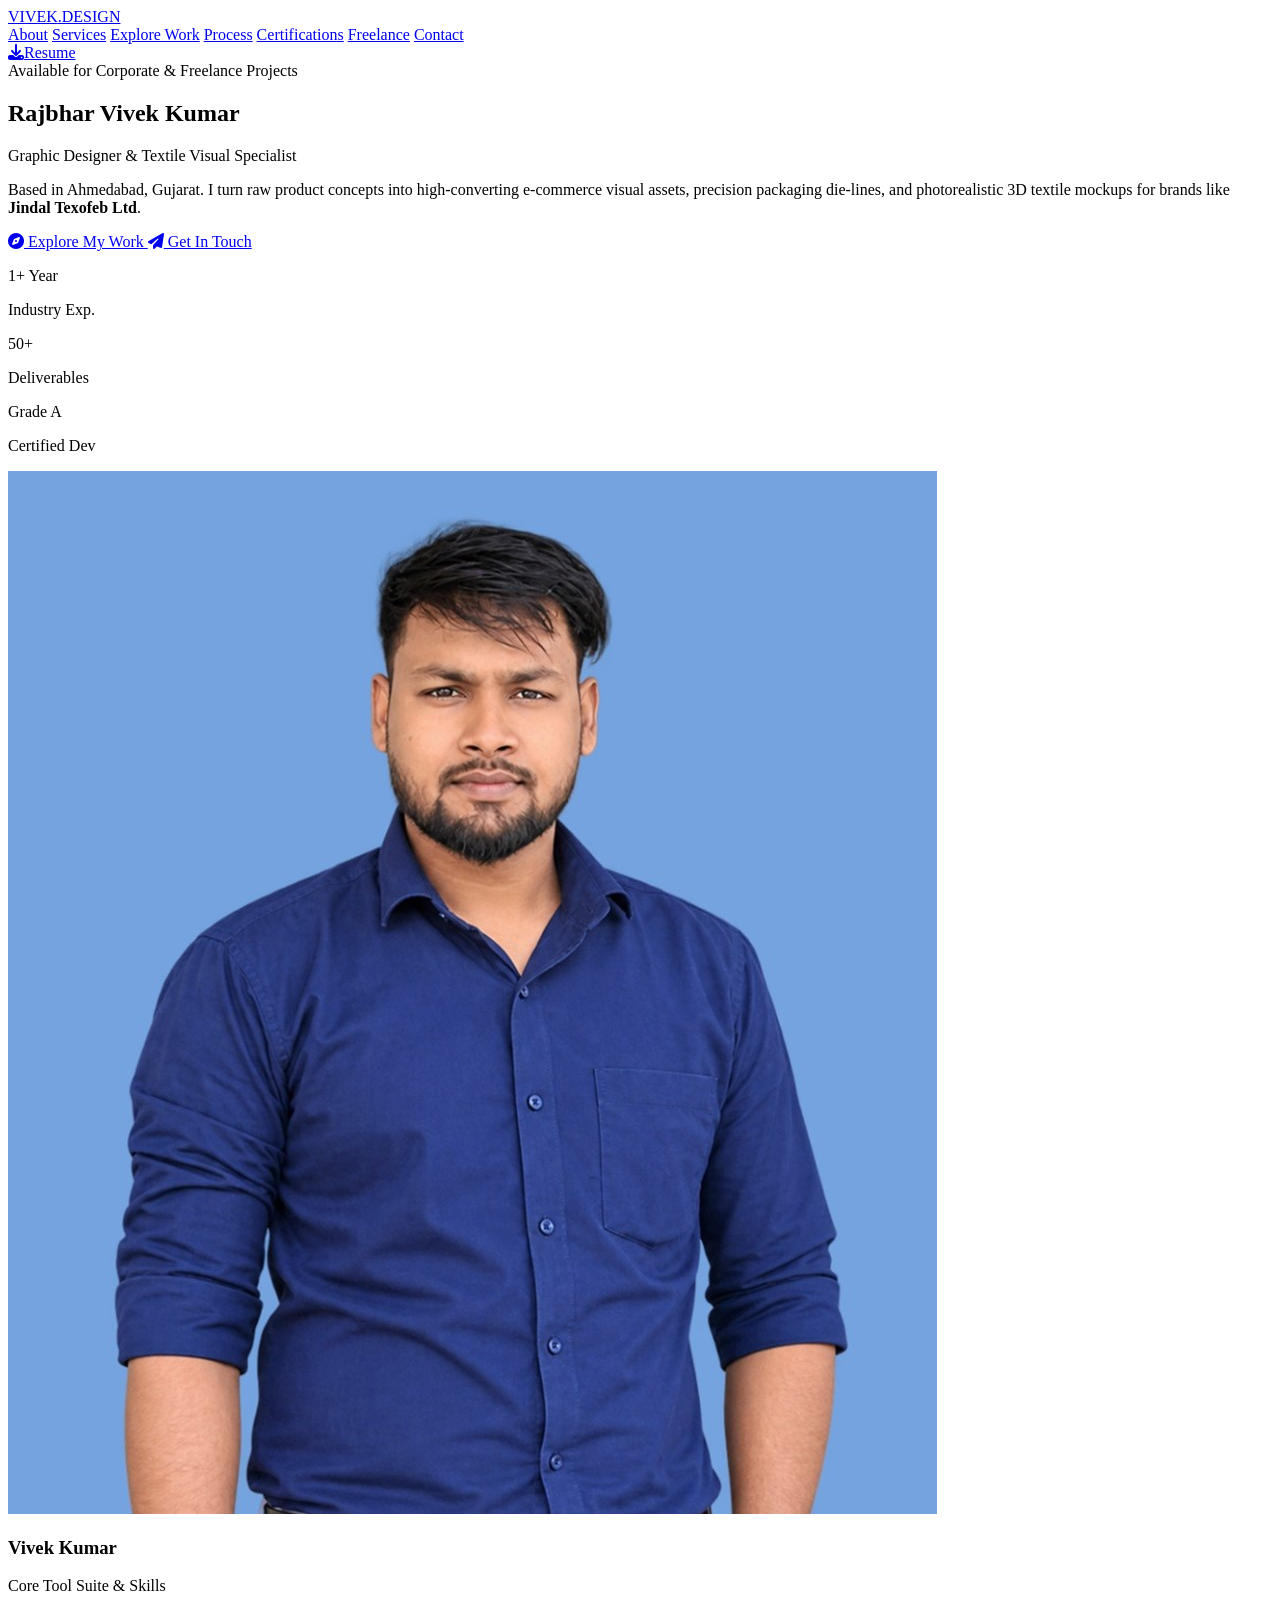
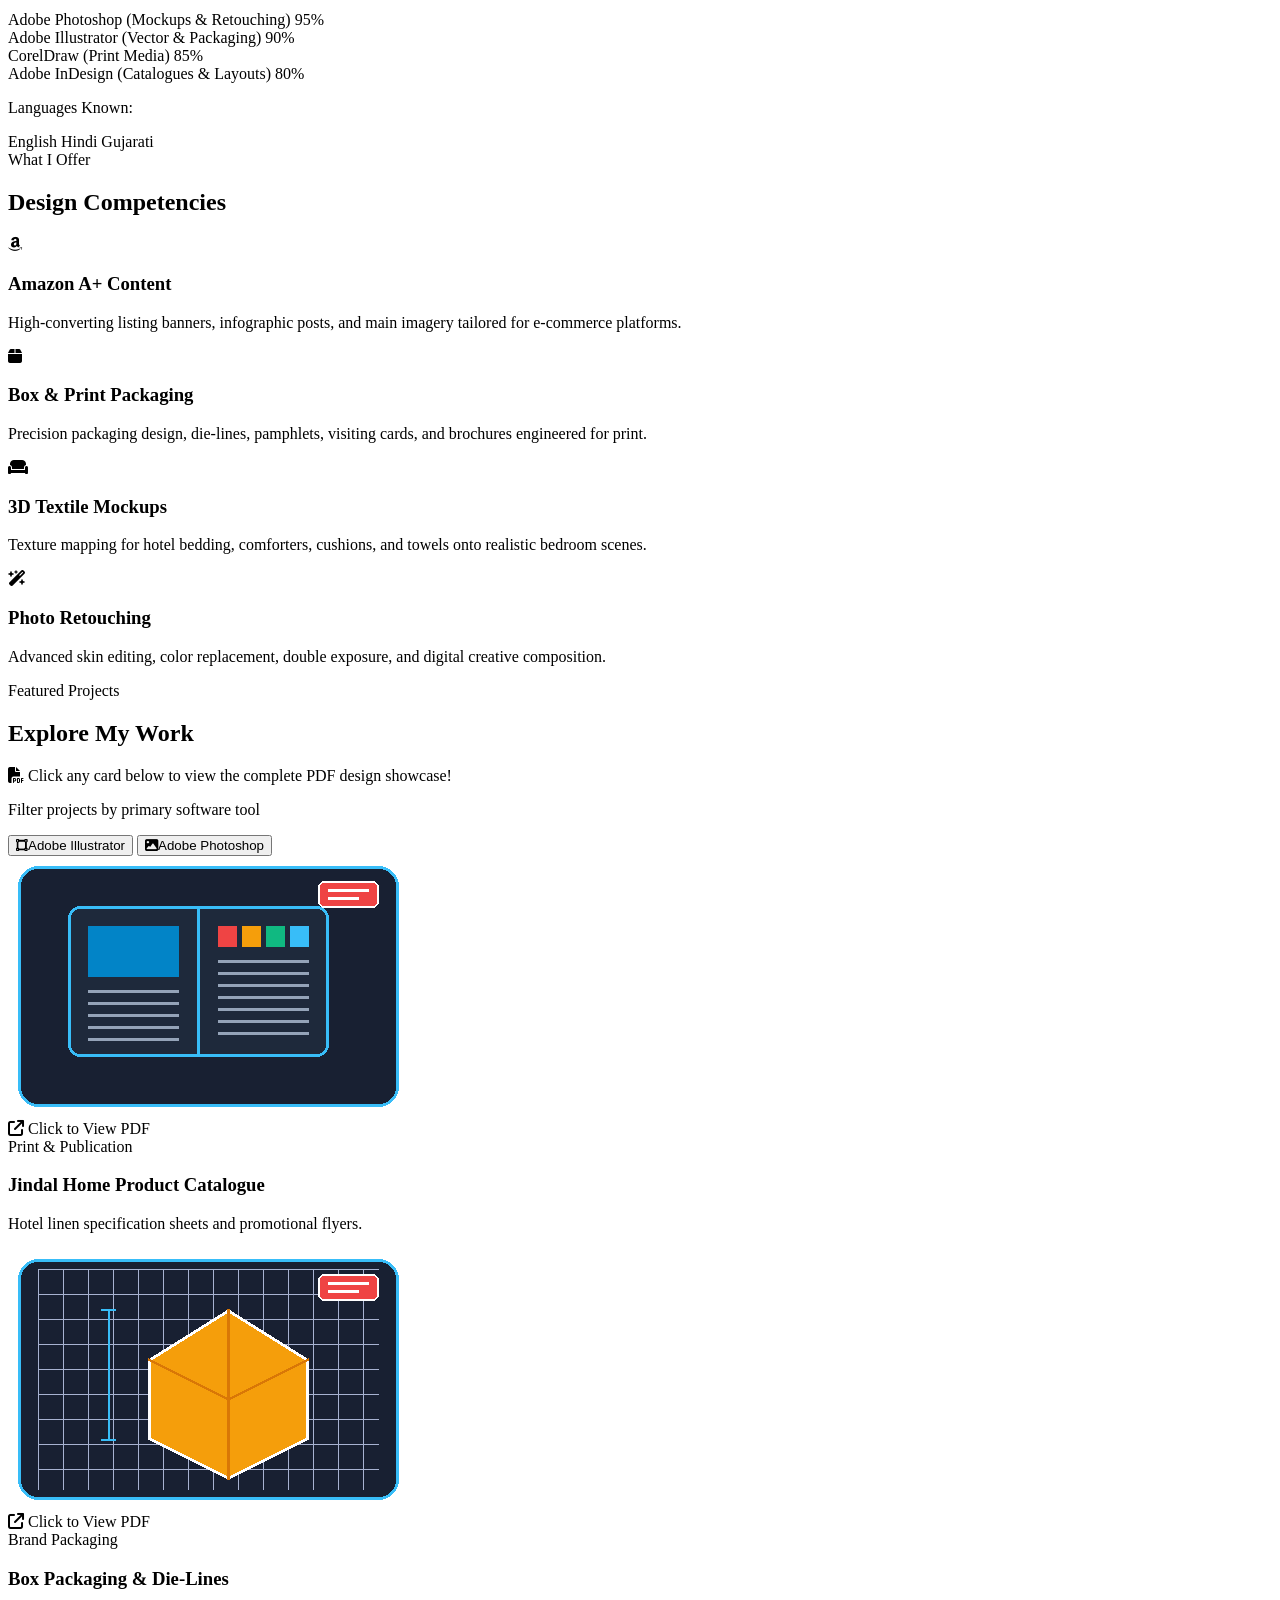
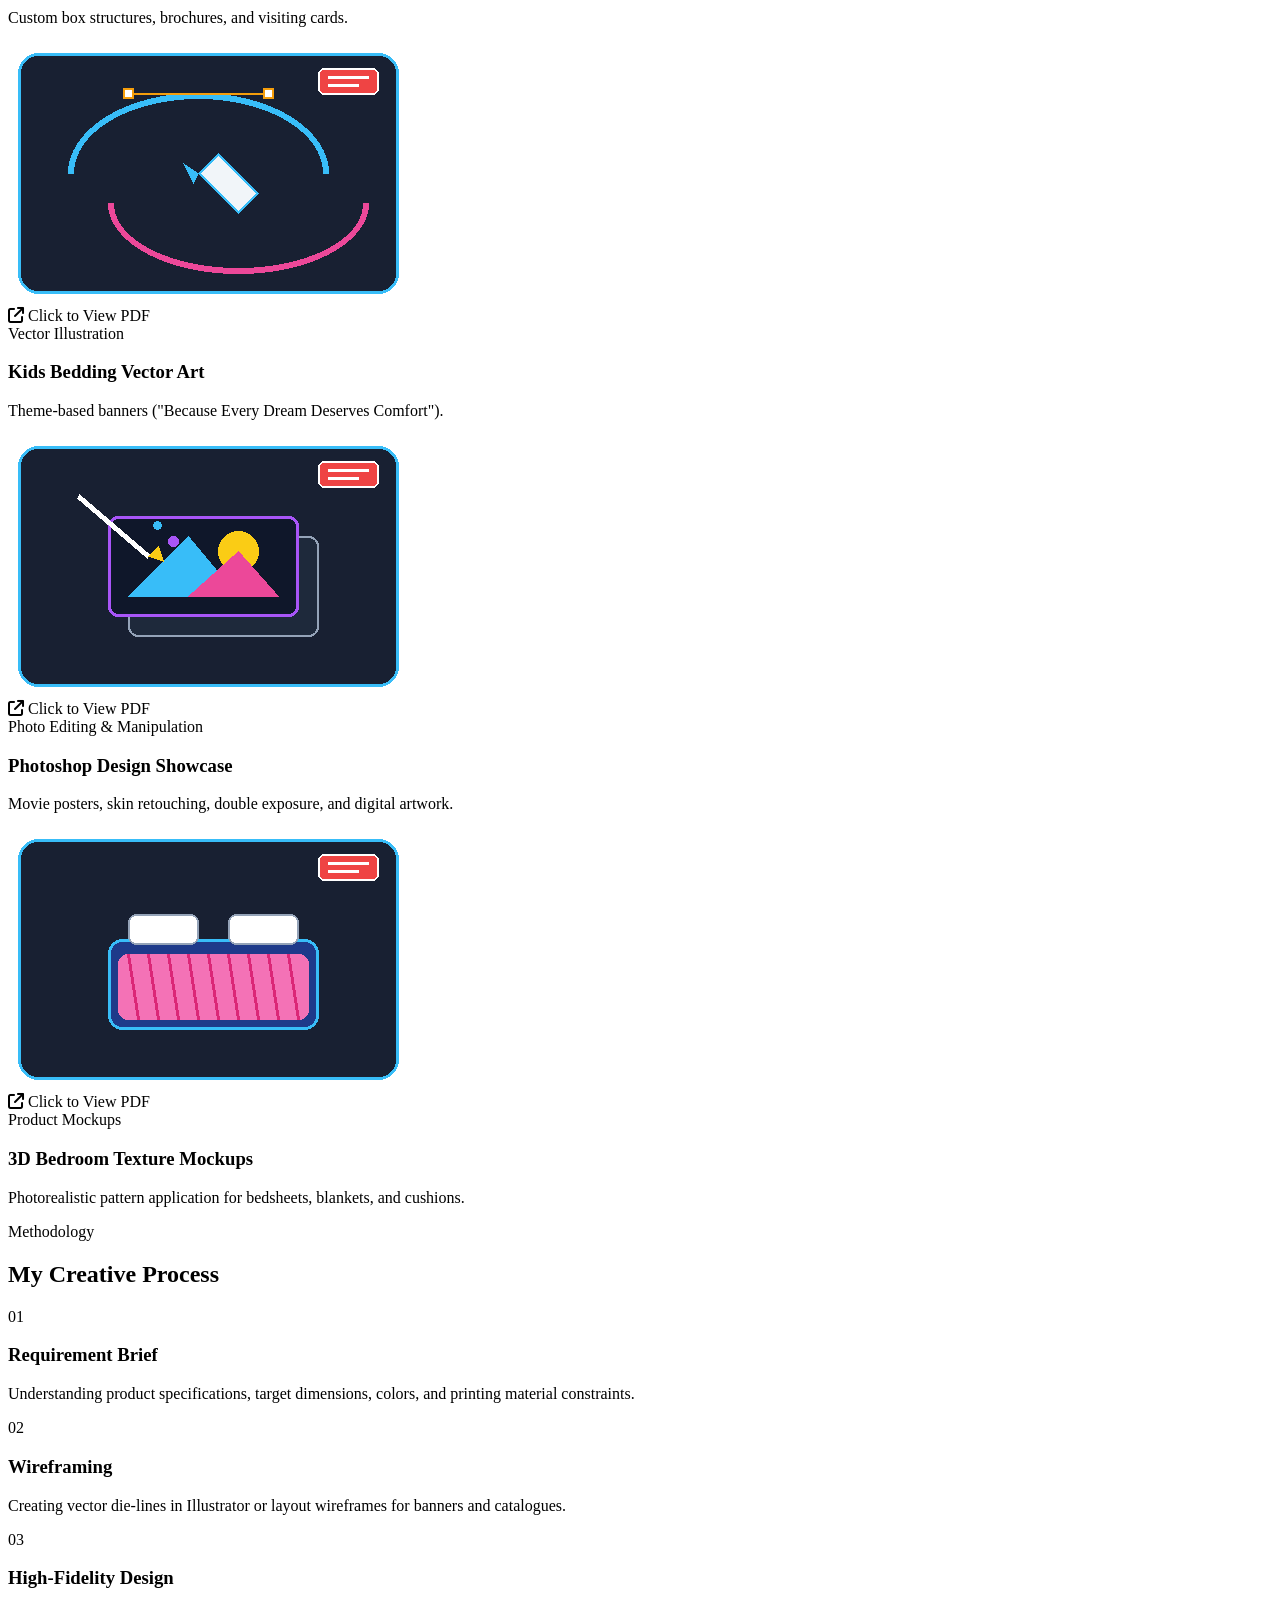
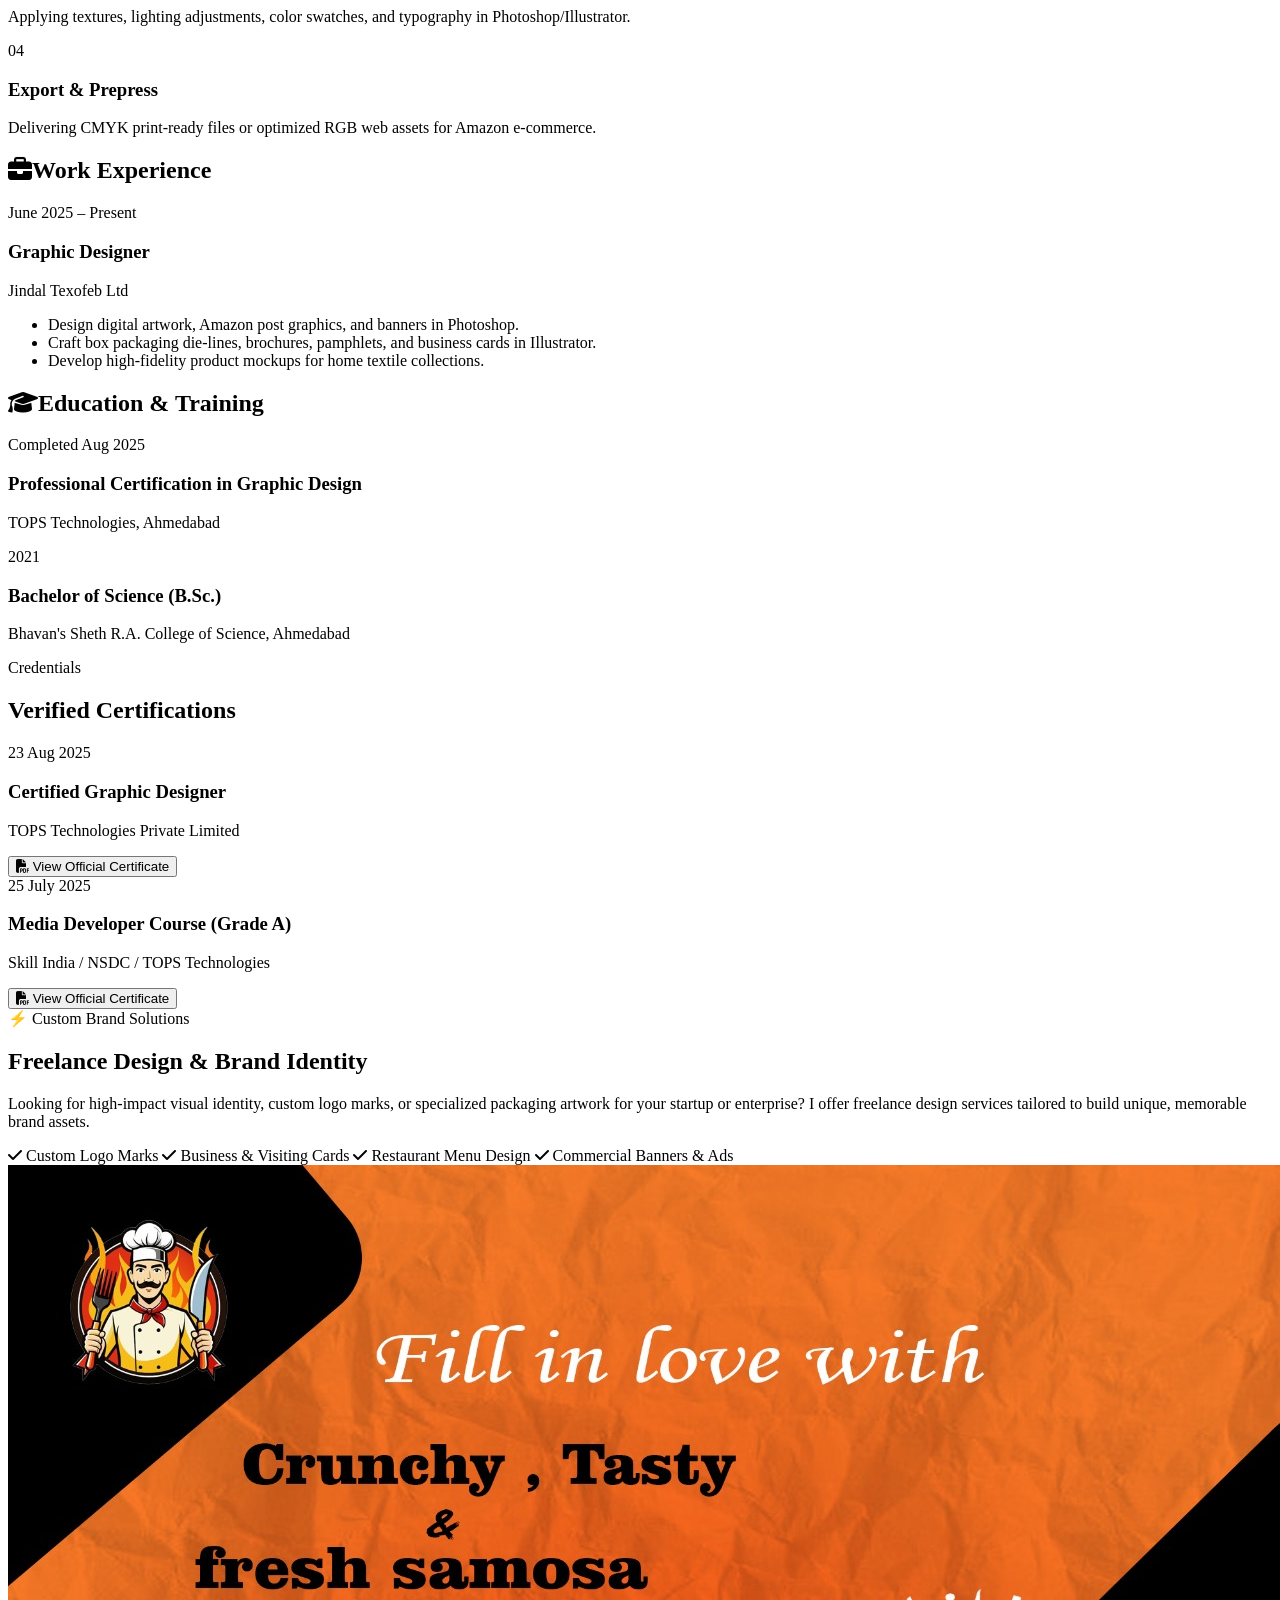
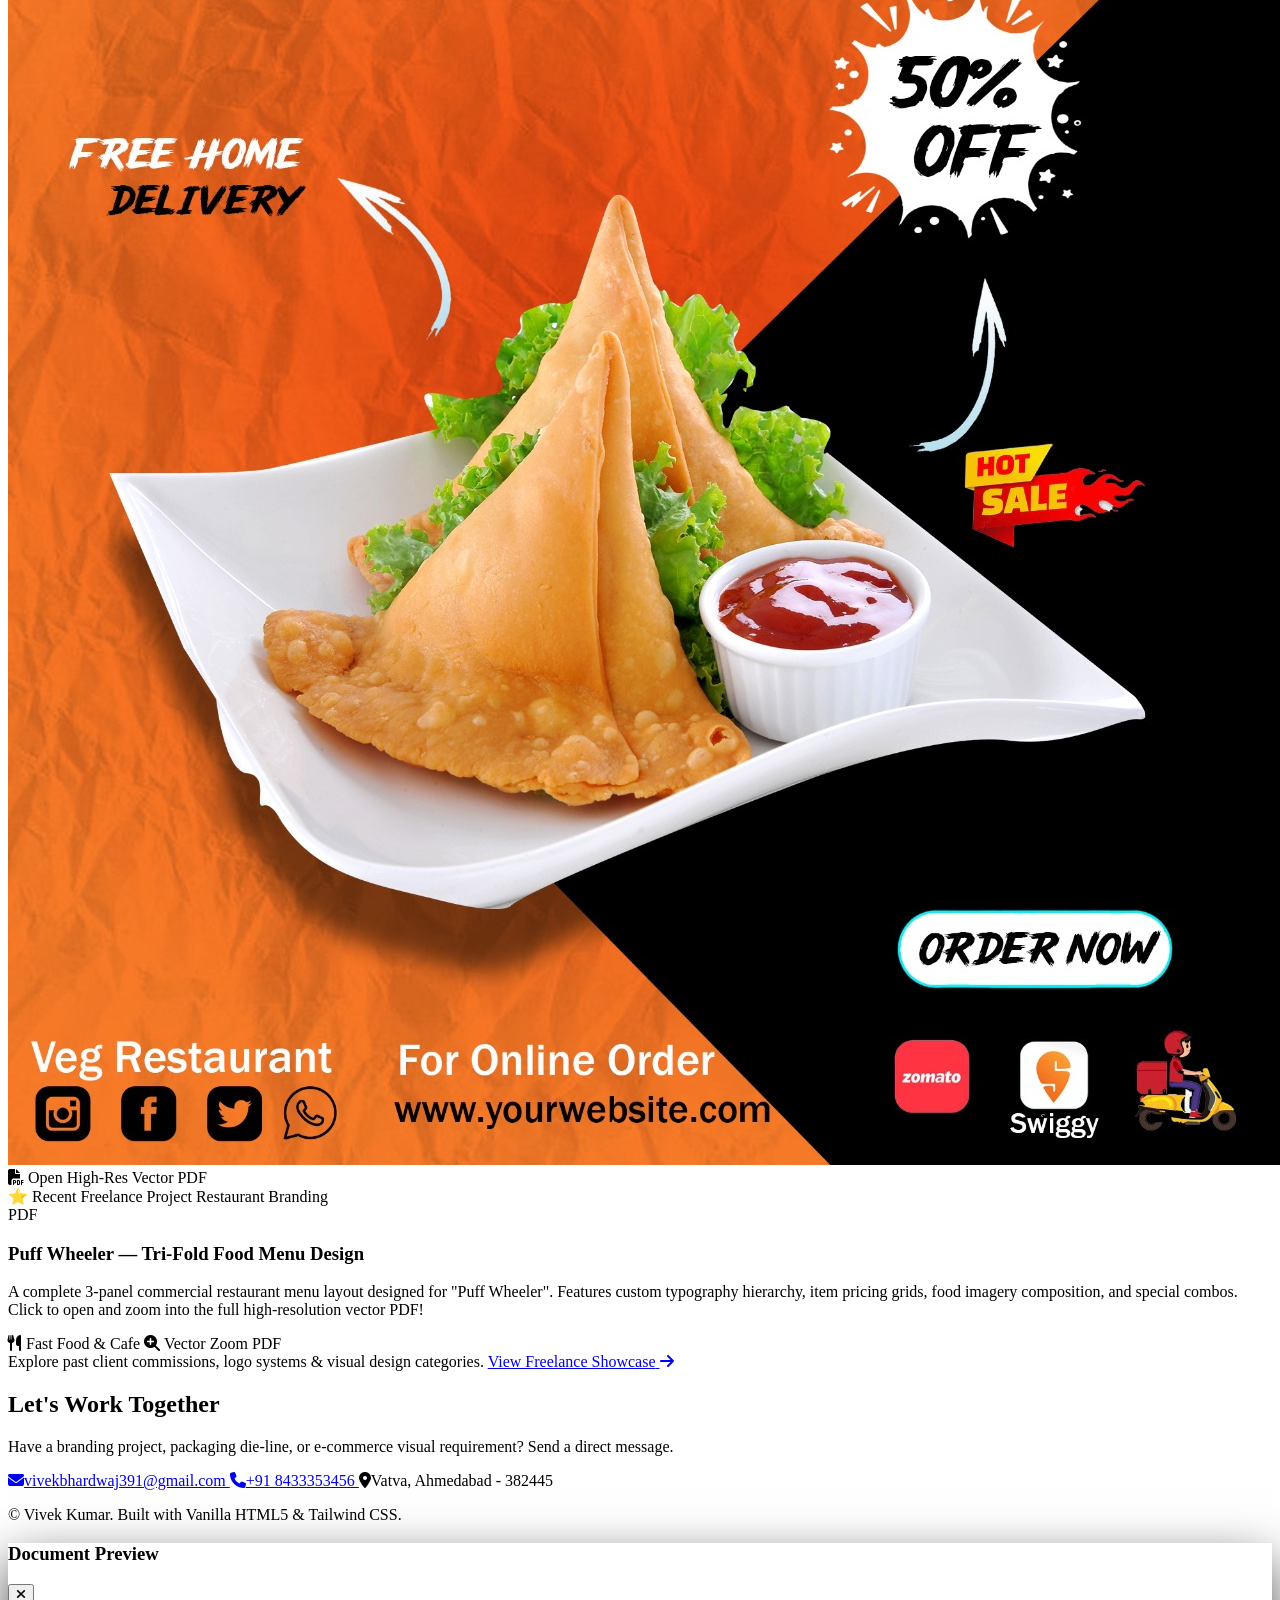
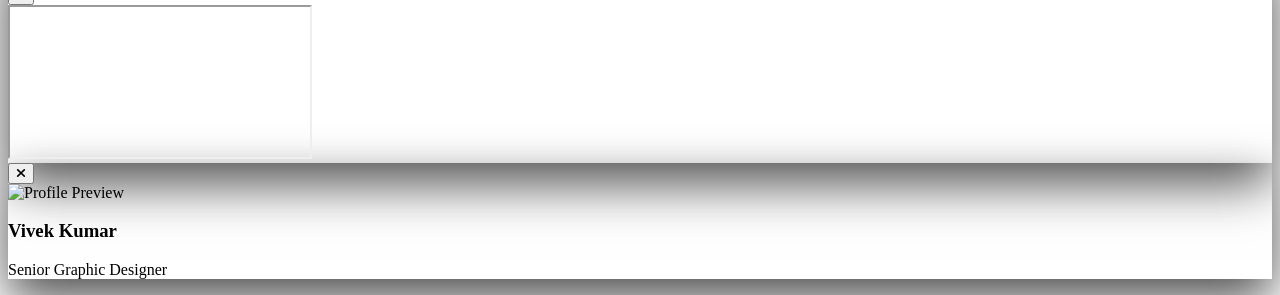
==== index.html @ eaf1a6e8 "Fix PDF filenames and update openPdfModal handler" ====
<!DOCTYPE html>
<html lang="en" class="scroll-smooth">
<head>
    <meta charset="UTF-8">
    <meta name="viewport" content="width=device-width, initial-scale=1.0">
    <title>Vivek Kumar | Senior Graphic Designer & Branding Specialist</title>
    <!-- Tailwind CSS CDN -->
    <script src="https://cdn.tailwindcss.com"></script>
    <script>
        tailwind.config = {
            theme: {
                extend: {
                    colors: {
                        brand: {
                            dark: '#0B0F19',
                            surface: '#151C2C',
                            card: '#1E293B',
                            purple: '#6366F1',
                            accent: '#EC4899',
                            gold: '#FBBF24'
                        }
                    }
                }
            }
        }
    </script>
    <!-- Custom CSS File -->
    <link rel="stylesheet" href="css/style.css">
    <!-- FontAwesome Icons -->
    <link rel="stylesheet" href="https://cdnjs.cloudflare.com/ajax/libs/font-awesome/6.4.0/css/all.min.css">
</head>
<body class="bg-brand-dark text-slate-100 font-sans antialiased selection:bg-pink-500 selection:text-white relative overflow-x-hidden">

    <!-- Glowing Background Atmosphere Orbs -->
    <div class="fixed top-0 left-1/4 w-96 h-96 bg-indigo-600/15 rounded-full blur-[120px] pointer-events-none"></div>
    <div class="fixed top-1/3 right-10 w-[500px] h-[500px] bg-pink-600/10 rounded-full blur-[150px] pointer-events-none"></div>
    <div class="fixed bottom-10 left-10 w-80 h-80 bg-purple-600/10 rounded-full blur-[130px] pointer-events-none"></div>

    <!-- Navigation Header -->
    <nav class="fixed top-0 left-0 w-full bg-brand-dark/80 backdrop-blur-xl z-50 border-b border-indigo-500/20">
        <div class="max-w-7xl mx-auto px-6 py-4 flex justify-between items-center">
            <a href="#" class="text-2xl font-black tracking-wider text-white">VIVEK<span class="text-transparent bg-clip-text bg-gradient-to-r from-indigo-400 via-pink-400 to-amber-400">.DESIGN</span></a>
            <div class="hidden md:flex space-x-8 text-sm font-bold text-slate-300">
                <a href="#about" class="hover:text-amber-400 transition">About</a>
                <a href="#services" class="hover:text-amber-400 transition">Services</a>
                <a href="#work" class="hover:text-amber-400 transition">Explore Work</a>
                <a href="#process" class="hover:text-amber-400 transition">Process</a>
                <a href="#certifications" class="hover:text-amber-400 transition">Certifications</a>
                <a href="#freelance" class="hover:text-amber-400 transition">Freelance</a>
                <a href="#contact" class="hover:text-amber-400 transition">Contact</a>
            </div>
            <!-- Path matching VS Code explorer: docs/Resume.pdf -->
            <a href="docs/Resume.pdf" target="_blank" download class="bg-gradient-to-r from-indigo-500 to-pink-500 hover:from-indigo-600 hover:to-pink-600 text-white text-xs font-black px-5 py-2.5 rounded-xl shadow-lg shadow-indigo-500/25 transition transform hover:-translate-y-0.5 inline-flex items-center gap-2">
                <i class="fa-solid fa-download"></i>Resume
            </a>
        </div>
    </nav>

    <!-- Hero Section -->
    <section id="about" class="pt-36 pb-20 px-6 max-w-7xl mx-auto relative z-10">
        <div class="grid md:grid-cols-12 gap-12 items-center">
            <div class="md:col-span-7 space-y-6">
                <div class="inline-flex items-center gap-2 bg-indigo-500/15 border border-indigo-500/30 px-3.5 py-1.5 rounded-full text-xs text-indigo-300 font-extrabold tracking-wide">
                    <span class="w-2.5 h-2.5 rounded-full bg-pink-500 animate-ping"></span>
                    <span>Available for Corporate & Freelance Projects</span>
                </div>
                <h1 class="text-4xl md:text-6xl font-black text-white leading-tight">
                    Rajbhar Vivek Kumar
                </h1>
                <p class="text-xl font-bold text-transparent bg-clip-text bg-gradient-to-r from-indigo-400 via-pink-400 to-amber-400">
                    Graphic Designer & Textile Visual Specialist
                </p>
                <p class="text-slate-300 text-base leading-relaxed">
                    Based in Ahmedabad, Gujarat. I turn raw product concepts into high-converting e-commerce visual assets, precision packaging die-lines, and photorealistic 3D textile mockups for brands like <strong class="text-white font-bold">Jindal Texofeb Ltd</strong>.
                </p>
                
                <div class="flex flex-wrap gap-4 pt-4">
                    <a href="#work" class="bg-gradient-to-r from-indigo-500 to-pink-500 hover:from-indigo-600 hover:to-pink-600 text-white font-black px-7 py-3.5 rounded-xl shadow-lg shadow-indigo-500/20 transition inline-flex items-center gap-2 transform hover:-translate-y-0.5">
                        <i class="fa-solid fa-compass"></i> Explore My Work
                    </a>
                    <a href="#contact" class="bg-slate-800/80 hover:bg-slate-800 border border-indigo-500/30 text-slate-200 font-bold px-7 py-3.5 rounded-xl transition inline-flex items-center gap-2">
                        <i class="fa-solid fa-paper-plane"></i> Get In Touch
                    </a>
                </div>

                <!-- Fast Facts Badges -->
                <div class="grid grid-cols-3 gap-4 pt-6 border-t border-indigo-500/20">
                    <div class="bg-brand-surface/60 border border-indigo-500/20 p-4 rounded-xl text-center">
                        <p class="text-2xl font-black text-amber-400">1+ Year</p>
                        <p class="text-xs font-bold text-slate-400 uppercase mt-0.5">Industry Exp.</p>
                    </div>
                    <div class="bg-brand-surface/60 border border-indigo-500/20 p-4 rounded-xl text-center">
                        <p class="text-2xl font-black text-pink-400">50+</p>
                        <p class="text-xs font-bold text-slate-400 uppercase mt-0.5">Deliverables</p>
                    </div>
                    <div class="bg-brand-surface/60 border border-indigo-500/20 p-4 rounded-xl text-center">
                        <p class="text-2xl font-black text-indigo-400">Grade A</p>
                        <p class="text-xs font-bold text-slate-400 uppercase mt-0.5">Certified Dev</p>
                    </div>
                </div>
            </div>

            <!-- Profile Summary Card -->
            <div class="md:col-span-5 bg-brand-surface/80 border-2 border-indigo-500/30 p-8 rounded-3xl relative shadow-[0_0_50px_rgba(99,102,241,0.15)] backdrop-blur-xl">
                <div class="space-y-5">
                    <div class="flex items-center gap-4 border-b border-indigo-500/20 pb-4">
                        <div class="relative group">
                            <div class="absolute -inset-0.5 bg-gradient-to-r from-indigo-500 to-pink-500 rounded-full blur opacity-75 group-hover:opacity-100 transition"></div>
                            <img src="assets/images/profile-pic.jpg" alt="Profile Picture" class="profile-pic w-16 h-16 rounded-full object-cover border-2 border-white relative cursor-pointer">
                        </div>
                        <div>
                            <h3 class="text-lg font-black text-white">Vivek Kumar</h3>
                            <p class="text-xs font-bold text-indigo-300 uppercase tracking-wider">Core Tool Suite & Skills</p>
                        </div>
                    </div>
                    
                    <div class="space-y-3.5">
                        <div>
                            <div class="flex justify-between text-xs font-bold mb-1">
                                <span class="text-slate-200">Adobe Photoshop (Mockups & Retouching)</span>
                                <span class="text-pink-400">95%</span>
                            </div>
                            <div class="w-full bg-slate-900 h-2 rounded-full overflow-hidden border border-slate-800">
                                <div class="bg-gradient-to-r from-indigo-500 to-pink-500 h-2 rounded-full w-[95%]"></div>
                            </div>
                        </div>
                        <div>
                            <div class="flex justify-between text-xs font-bold mb-1">
                                <span class="text-slate-200">Adobe Illustrator (Vector & Packaging)</span>
                                <span class="text-indigo-400">90%</span>
                            </div>
                            <div class="w-full bg-slate-900 h-2 rounded-full overflow-hidden border border-slate-800">
                                <div class="bg-gradient-to-r from-indigo-500 to-purple-400 h-2 rounded-full w-[90%]"></div>
                            </div>
                        </div>
                        <div>
                            <div class="flex justify-between text-xs font-bold mb-1">
                                <span class="text-slate-200">CorelDraw (Print Media)</span>
                                <span class="text-amber-400">85%</span>
                            </div>
                            <div class="w-full bg-slate-900 h-2 rounded-full overflow-hidden border border-slate-800">
                                <div class="bg-gradient-to-r from-amber-400 to-orange-400 h-2 rounded-full w-[85%]"></div>
                            </div>
                        </div>
                        <div>
                            <div class="flex justify-between text-xs font-bold mb-1">
                                <span class="text-slate-200">Adobe InDesign (Catalogues & Layouts)</span>
                                <span class="text-cyan-400">80%</span>
                            </div>
                            <div class="w-full bg-slate-900 h-2 rounded-full overflow-hidden border border-slate-800">
                                <div class="bg-gradient-to-r from-cyan-400 to-blue-500 h-2 rounded-full w-[80%]"></div>
                            </div>
                        </div>
                    </div>

                    <div class="pt-4 border-t border-indigo-500/20">
                        <p class="text-xs font-bold text-slate-400 uppercase mb-2">Languages Known:</p>
                        <div class="flex gap-2">
                            <span class="bg-indigo-950 border border-indigo-500/30 text-xs px-3 py-1 rounded-lg text-indigo-200 font-bold">English</span>
                            <span class="bg-indigo-950 border border-indigo-500/30 text-xs px-3 py-1 rounded-lg text-indigo-200 font-bold">Hindi</span>
                            <span class="bg-indigo-950 border border-indigo-500/30 text-xs px-3 py-1 rounded-lg text-indigo-200 font-bold">Gujarati</span>
                        </div>
                    </div>
                </div>
            </div>
        </div>
    </section>

    <!-- Services Section -->
    <section id="services" class="py-20 bg-brand-surface/40 border-t border-indigo-500/20 px-6 backdrop-blur-md">
        <div class="max-w-7xl mx-auto">
            <div class="text-center mb-16">
                <span class="text-pink-400 font-extrabold uppercase tracking-widest text-xs">What I Offer</span>
                <h2 class="text-3xl md:text-4xl font-black text-white mt-2">Design Competencies</h2>
            </div>
            
            <div class="grid md:grid-cols-4 gap-6">
                <div class="bg-brand-surface border border-indigo-500/20 p-6 rounded-2xl hover:border-indigo-400 transition duration-300 shadow-xl group">
                    <div class="w-12 h-12 bg-indigo-500/20 text-indigo-400 rounded-xl flex items-center justify-center text-xl mb-4 group-hover:scale-110 transition">
                        <i class="fa-brands fa-amazon"></i>
                    </div>
                    <h3 class="font-bold text-lg text-white mb-2">Amazon A+ Content</h3>
                    <p class="text-slate-400 text-sm leading-relaxed">High-converting listing banners, infographic posts, and main imagery tailored for e-commerce platforms.</p>
                </div>

                <div class="bg-brand-surface border border-indigo-500/20 p-6 rounded-2xl hover:border-pink-400 transition duration-300 shadow-xl group">
                    <div class="w-12 h-12 bg-pink-500/20 text-pink-400 rounded-xl flex items-center justify-center text-xl mb-4 group-hover:scale-110 transition">
                        <i class="fa-solid fa-box"></i>
                    </div>
                    <h3 class="font-bold text-lg text-white mb-2">Box & Print Packaging</h3>
                    <p class="text-slate-400 text-sm leading-relaxed">Precision packaging design, die-lines, pamphlets, visiting cards, and brochures engineered for print.</p>
                </div>

                <div class="bg-brand-surface border border-indigo-500/20 p-6 rounded-2xl hover:border-amber-400 transition duration-300 shadow-xl group">
                    <div class="w-12 h-12 bg-amber-500/20 text-amber-400 rounded-xl flex items-center justify-center text-xl mb-4 group-hover:scale-110 transition">
                        <i class="fa-solid fa-couch"></i>
                    </div>
                    <h3 class="font-bold text-lg text-white mb-2">3D Textile Mockups</h3>
                    <p class="text-slate-400 text-sm leading-relaxed">Texture mapping for hotel bedding, comforters, cushions, and towels onto realistic bedroom scenes.</p>
                </div>

                <div class="bg-brand-surface border border-indigo-500/20 p-6 rounded-2xl hover:border-cyan-400 transition duration-300 shadow-xl group">
                    <div class="w-12 h-12 bg-cyan-500/20 text-cyan-400 rounded-xl flex items-center justify-center text-xl mb-4 group-hover:scale-110 transition">
                        <i class="fa-solid fa-wand-magic-sparkles"></i>
                    </div>
                    <h3 class="font-bold text-lg text-white mb-2">Photo Retouching</h3>
                    <p class="text-slate-400 text-sm leading-relaxed">Advanced skin editing, color replacement, double exposure, and digital creative composition.</p>
                </div>
            </div>
        </div>
    </section>

    <!-- Explore My Work Section (Interactive Dynamic Tabs) -->
    <section id="work" class="py-20 px-6 max-w-7xl mx-auto">
        <div class="text-center mb-12">
            <span class="text-amber-400 font-extrabold uppercase tracking-widest text-xs">Featured Projects</span>
            <h2 class="text-3xl md:text-4xl font-black text-white mt-2">Explore My Work</h2>
            
            <!-- Callout Badge -->
            <div class="mt-4 inline-flex items-center gap-2 bg-indigo-500/15 border border-indigo-500/30 px-5 py-2 rounded-full text-xs text-indigo-200 font-extrabold animate-bounce shadow-md">
                <i class="fa-solid fa-file-pdf text-red-400 text-sm"></i>
                <span>Click any card below to view the complete PDF design showcase!</span>
            </div>
            <p class="text-slate-400 mt-4 text-xs font-bold uppercase tracking-wider">Filter projects by primary software tool</p>
            
            <!-- Software Tab Buttons -->
            <div class="flex justify-center gap-4 mt-6">
                <button id="tab-illustrator" onclick="switchTab('illustrator')" class="px-7 py-3 rounded-xl font-black text-xs uppercase tracking-wider border transition border-indigo-500 bg-gradient-to-r from-indigo-500 to-purple-600 text-white shadow-lg shadow-indigo-500/25">
                    <i class="fa-solid fa-vector-square mr-2"></i>Adobe Illustrator
                </button>
                <button id="tab-photoshop" onclick="switchTab('photoshop')" class="px-7 py-3 rounded-xl font-black text-xs uppercase tracking-wider border border-slate-700 bg-slate-800/80 text-slate-300 hover:border-pink-500 transition">
                    <i class="fa-solid fa-image mr-2"></i>Adobe Photoshop
                </button>
            </div>
        </div>

        <!-- 1. ADOBE ILLUSTRATOR GRID -->
        <div id="gallery-illustrator" class="grid grid-cols-1 md:grid-cols-2 lg:grid-cols-3 gap-6">
            <!-- Card 1: Catalogue PDF -->
            <div onclick="openPdfModal('assets/pdfs/adobe_illustrator_catalogue.pdf', 'Jindal Home Product Catalogue')" class="cursor-pointer bg-brand-surface border border-indigo-500/20 rounded-2xl overflow-hidden hover:border-amber-400 transition-all duration-300 group relative shadow-xl hover:shadow-[0_10px_30px_rgba(251,191,36,0.15)]">
                <div class="h-52 bg-indigo-950/60 flex items-center justify-center p-4 relative overflow-hidden border-b border-indigo-500/20">
                    <img src="assets/images/doodle_catalogue.png" alt="Cartoon Catalogue Designer" class="h-44 object-contain group-hover:scale-105 transition duration-300">
                    <div class="absolute inset-0 bg-gradient-to-t from-indigo-950 via-indigo-900/80 to-transparent flex flex-col items-center justify-center text-white opacity-0 group-hover:opacity-100 transition-opacity duration-300">
                        <i class="fa-solid fa-arrow-up-right-from-square text-2xl mb-2 text-amber-400 animate-pulse"></i>
                        <span class="text-xs font-black uppercase tracking-wider">Click to View PDF</span>
                    </div>
                </div>
                <div class="p-6">
                    <span class="text-xs text-amber-400 font-extrabold uppercase">Print & Publication</span>
                    <h3 class="font-bold text-lg text-white mt-1 group-hover:text-amber-300 transition">Jindal Home Product Catalogue</h3>
                    <p class="text-slate-400 text-sm mt-2">Hotel linen specification sheets and promotional flyers.</p>
                </div>
            </div>

            <!-- Card 2: Packaging Box PDF -->
            <div onclick="openPdfModal('assets/pdfs/mockups.pdf', 'Box Packaging & Die-Lines')" class="cursor-pointer bg-brand-surface border border-indigo-500/20 rounded-2xl overflow-hidden hover:border-pink-400 transition-all duration-300 group relative shadow-xl hover:shadow-[0_10px_30px_rgba(236,72,153,0.15)]">
                <div class="h-52 bg-indigo-950/60 flex items-center justify-center p-4 relative overflow-hidden border-b border-indigo-500/20">
                    <img src="assets/images/doodle_packaging.png" alt="Cartoon Packaging Designer" class="h-44 object-contain group-hover:scale-105 transition duration-300">
                    <div class="absolute inset-0 bg-gradient-to-t from-indigo-950 via-indigo-900/80 to-transparent flex flex-col items-center justify-center text-white opacity-0 group-hover:opacity-100 transition-opacity duration-300">
                        <i class="fa-solid fa-arrow-up-right-from-square text-2xl mb-2 text-pink-400 animate-pulse"></i>
                        <span class="text-xs font-black uppercase tracking-wider">Click to View PDF</span>
                    </div>
                </div>
                <div class="p-6">
                    <span class="text-xs text-pink-400 font-extrabold uppercase">Brand Packaging</span>
                    <h3 class="font-bold text-lg text-white mt-1 group-hover:text-pink-300 transition">Box Packaging & Die-Lines</h3>
                    <p class="text-slate-400 text-sm mt-2">Custom box structures, brochures, and visiting cards.</p>
                </div>
            </div>

            <!-- Card 3: Vector Art Bedding PDF -->
            <div onclick="openPdfModal('assets/pdfs/adobe_illustrator_kids.pdf', 'Kids Bedding Vector Art')" class="cursor-pointer bg-brand-surface border border-indigo-500/20 rounded-2xl overflow-hidden hover:border-indigo-400 transition-all duration-300 group relative shadow-xl hover:shadow-[0_10px_30px_rgba(99,102,241,0.15)]">
                <div class="h-52 bg-indigo-950/60 flex items-center justify-center p-4 relative overflow-hidden border-b border-indigo-500/20">
                    <img src="assets/images/doodle_vector.png" alt="Cartoon Vector Artist" class="h-44 object-contain group-hover:scale-105 transition duration-300">
                    <div class="absolute inset-0 bg-gradient-to-t from-indigo-950 via-indigo-900/80 to-transparent flex flex-col items-center justify-center text-white opacity-0 group-hover:opacity-100 transition-opacity duration-300">
                        <i class="fa-solid fa-arrow-up-right-from-square text-2xl mb-2 text-indigo-400 animate-pulse"></i>
                        <span class="text-xs font-black uppercase tracking-wider">Click to View PDF</span>
                    </div>
                </div>
                <div class="p-6">
                    <span class="text-xs text-indigo-400 font-extrabold uppercase">Vector Illustration</span>
                    <h3 class="font-bold text-lg text-white mt-1 group-hover:text-indigo-300 transition">Kids Bedding Vector Art</h3>
                    <p class="text-slate-400 text-sm mt-2">Theme-based banners ("Because Every Dream Deserves Comfort").</p>
                </div>
            </div>
        </div>

        <!-- 2. ADOBE PHOTOSHOP GRID (Initially Hidden) -->
        <div id="gallery-photoshop" class="grid grid-cols-1 md:grid-cols-2 lg:grid-cols-3 gap-6 hidden">
            <!-- Card 4: Photoshop Design Showcase PDF -->
            <div onclick="openPdfModal('assets/pdfs/adobe_photoshop_showcase.pdf', 'Photoshop Design Showcase')" class="cursor-pointer bg-brand-surface border border-indigo-500/20 rounded-2xl overflow-hidden hover:border-cyan-400 transition-all duration-300 group relative shadow-xl hover:shadow-[0_10px_30px_rgba(34,211,238,0.15)]">
                <div class="h-52 bg-indigo-950/60 flex items-center justify-center p-4 relative overflow-hidden border-b border-indigo-500/20">
                    <img src="assets/images/doodle_photoshop.png" alt="Cartoon Photoshop Retoucher" class="h-44 object-contain group-hover:scale-105 transition duration-300">
                    <div class="absolute inset-0 bg-gradient-to-t from-indigo-950 via-indigo-900/80 to-transparent flex flex-col items-center justify-center text-white opacity-0 group-hover:opacity-100 transition-opacity duration-300">
                        <i class="fa-solid fa-arrow-up-right-from-square text-2xl mb-2 text-cyan-400 animate-pulse"></i>
                        <span class="text-xs font-black uppercase tracking-wider">Click to View PDF</span>
                    </div>
                </div>
                <div class="p-6">
                    <span class="text-xs text-cyan-400 font-extrabold uppercase">Photo Editing & Manipulation</span>
                    <h3 class="font-bold text-lg text-white mt-1 group-hover:text-cyan-300 transition">Photoshop Design Showcase</h3>
                    <p class="text-slate-400 text-sm mt-2">Movie posters, skin retouching, double exposure, and digital artwork.</p>
                </div>
            </div>

            <!-- Card 5: 3D Bedroom Texture Mockups PDF -->
            <div onclick="openPdfModal('assets/pdfs/mockups.pdf', '3D Bedroom Texture Mockups')" class="cursor-pointer bg-brand-surface border border-indigo-500/20 rounded-2xl overflow-hidden hover:border-pink-400 transition-all duration-300 group relative shadow-xl hover:shadow-[0_10px_30px_rgba(236,72,153,0.15)]">
                <div class="h-52 bg-indigo-950/60 flex items-center justify-center p-4 relative overflow-hidden border-b border-indigo-500/20">
                    <img src="assets/images/doodle_mockup.png" alt="Cartoon Bedroom Texture Mockup Designer" class="h-44 object-contain group-hover:scale-105 transition duration-300">
                    <div class="absolute inset-0 bg-gradient-to-t from-indigo-950 via-indigo-900/80 to-transparent flex flex-col items-center justify-center text-white opacity-0 group-hover:opacity-100 transition-opacity duration-300">
                        <i class="fa-solid fa-arrow-up-right-from-square text-2xl mb-2 text-pink-400 animate-pulse"></i>
                        <span class="text-xs font-black uppercase tracking-wider">Click to View PDF</span>
                    </div>
                </div>
                <div class="p-6">
                    <span class="text-xs text-pink-400 font-extrabold uppercase">Product Mockups</span>
                    <h3 class="font-bold text-lg text-white mt-1 group-hover:text-pink-300 transition">3D Bedroom Texture Mockups</h3>
                    <p class="text-slate-400 text-sm mt-2">Photorealistic pattern application for bedsheets, blankets, and cushions.</p>
                </div>
            </div>
        </div>
    </section>

    <!-- Creative Process Section -->
    <section id="process" class="py-20 bg-brand-surface/40 border-t border-indigo-500/20 px-6 backdrop-blur-md">
        <div class="max-w-7xl mx-auto">
            <div class="text-center mb-16">
                <span class="text-indigo-400 font-extrabold uppercase tracking-widest text-xs">Methodology</span>
                <h2 class="text-3xl md:text-4xl font-black text-white mt-2">My Creative Process</h2>
            </div>
            
            <div class="grid md:grid-cols-4 gap-6 relative">
                <div class="bg-brand-surface p-6 rounded-2xl border border-indigo-500/20 relative shadow-xl">
                    <span class="text-3xl font-black text-indigo-500/20 absolute top-4 right-4">01</span>
                    <h3 class="font-bold text-white mb-2">Requirement Brief</h3>
                    <p class="text-slate-400 text-sm leading-relaxed">Understanding product specifications, target dimensions, colors, and printing material constraints.</p>
                </div>
                <div class="bg-brand-surface p-6 rounded-2xl border border-indigo-500/20 relative shadow-xl">
                    <span class="text-3xl font-black text-pink-500/20 absolute top-4 right-4">02</span>
                    <h3 class="font-bold text-white mb-2">Wireframing</h3>
                    <p class="text-slate-400 text-sm leading-relaxed">Creating vector die-lines in Illustrator or layout wireframes for banners and catalogues.</p>
                </div>
                <div class="bg-brand-surface p-6 rounded-2xl border border-indigo-500/20 relative shadow-xl">
                    <span class="text-3xl font-black text-amber-500/20 absolute top-4 right-4">03</span>
                    <h3 class="font-bold text-white mb-2">High-Fidelity Design</h3>
                    <p class="text-slate-400 text-sm leading-relaxed">Applying textures, lighting adjustments, color swatches, and typography in Photoshop/Illustrator.</p>
                </div>
                <div class="bg-brand-surface p-6 rounded-2xl border border-indigo-500/20 relative shadow-xl">
                    <span class="text-3xl font-black text-cyan-500/20 absolute top-4 right-4">04</span>
                    <h3 class="font-bold text-white mb-2">Export & Prepress</h3>
                    <p class="text-slate-400 text-sm leading-relaxed">Delivering CMYK print-ready files or optimized RGB web assets for Amazon e-commerce.</p>
                </div>
            </div>
        </div>
    </section>

    <!-- Experience & Education Timeline Section -->
    <section class="py-20 px-6 max-w-7xl mx-auto">
        <div class="grid md:grid-cols-2 gap-12">
            <!-- Job Experience -->
            <div>
                <h2 class="text-2xl font-black text-white mb-8 inline-flex items-center">
                    <i class="fa-solid fa-briefcase text-amber-400 mr-3"></i>Work Experience
                </h2>
                <div class="border-l-2 border-indigo-500/30 pl-6 space-y-8">
                    <div class="relative">
                        <div class="w-3.5 h-3.5 bg-amber-400 rounded-full absolute -left-[31.5px] top-1.5 shadow-[0_0_10px_rgba(251,191,36,0.5)]"></div>
                        <span class="text-xs text-amber-400 font-extrabold uppercase tracking-wider">June 2025 – Present</span>
                        <h3 class="text-lg font-bold text-white mt-1">Graphic Designer</h3>
                        <p class="text-sm font-semibold text-indigo-300">Jindal Texofeb Ltd</p>
                        <ul class="text-xs text-slate-300 mt-2 space-y-1.5 list-disc list-inside leading-relaxed">
                            <li>Design digital artwork, Amazon post graphics, and banners in Photoshop.</li>
                            <li>Craft box packaging die-lines, brochures, pamphlets, and business cards in Illustrator.</li>
                            <li>Develop high-fidelity product mockups for home textile collections.</li>
                        </ul>
                    </div>
                </div>
            </div>

            <!-- Education -->
            <div>
                <h2 class="text-2xl font-black text-white mb-8 inline-flex items-center">
                    <i class="fa-solid fa-graduation-cap text-pink-400 mr-3"></i>Education & Training
                </h2>
                <div class="border-l-2 border-indigo-500/30 pl-6 space-y-8">
                    <div class="relative">
                        <div class="w-3.5 h-3.5 bg-pink-400 rounded-full absolute -left-[31.5px] top-1.5 shadow-[0_0_10px_rgba(236,72,153,0.5)]"></div>
                        <span class="text-xs text-pink-400 font-extrabold uppercase tracking-wider">Completed Aug 2025</span>
                        <h3 class="text-lg font-bold text-white mt-1">Professional Certification in Graphic Design</h3>
                        <p class="text-sm font-semibold text-indigo-300">TOPS Technologies, Ahmedabad</p>
                    </div>
                    <div class="relative">
                        <div class="w-3.5 h-3.5 bg-indigo-500 rounded-full absolute -left-[31.5px] top-1.5"></div>
                        <span class="text-xs text-indigo-400 font-extrabold uppercase tracking-wider">2021</span>
                        <h3 class="text-lg font-bold text-white mt-1">Bachelor of Science (B.Sc.)</h3>
                        <p class="text-sm font-semibold text-indigo-300">Bhavan's Sheth R.A. College of Science, Ahmedabad</p>
                    </div>
                </div>
            </div>
        </div>
    </section>

    <!-- Certifications Section -->
    <section id="certifications" class="py-20 bg-brand-surface/40 border-t border-indigo-500/20 px-6 backdrop-blur-md">
        <div class="max-w-4xl mx-auto text-center">
            <span class="text-amber-400 font-extrabold uppercase tracking-widest text-xs">Credentials</span>
            <h2 class="text-3xl font-black text-white mt-2">Verified Certifications</h2>
            <div class="grid md:grid-cols-2 gap-6 mt-10">
                <!-- Cert 1 -->
                <div class="bg-brand-surface border border-indigo-500/30 p-6 rounded-2xl text-left shadow-xl hover:border-indigo-400 transition">
                    <span class="text-xs text-indigo-300 font-extrabold uppercase">23 Aug 2025</span>
                    <h3 class="text-xl font-bold text-white mt-1">Certified Graphic Designer</h3>
                    <p class="text-slate-400 text-sm mt-1">TOPS Technologies Private Limited</p>
                    <button onclick="window.open('assets/pdfs/vivek_certificate_1.pdf', '_blank')" class="mt-4 text-amber-400 text-sm font-bold hover:underline inline-flex items-center gap-2">
                        <i class="fa-solid fa-file-pdf text-red-500"></i> View Official Certificate
                    </button>
                </div>
                <!-- Cert 2 -->
                <div class="bg-brand-surface border border-indigo-500/30 p-6 rounded-2xl text-left shadow-xl hover:border-indigo-400 transition">
                    <span class="text-xs text-indigo-300 font-extrabold uppercase">25 July 2025</span>
                    <h3 class="text-xl font-bold text-white mt-1">Media Developer Course (Grade A)</h3>
                    <p class="text-slate-400 text-sm mt-1">Skill India / NSDC / TOPS Technologies</p>
                    <button onclick="window.open('assets/pdfs/vivek_certificate_2.pdf', '_blank')" class="mt-4 text-amber-400 text-sm font-bold hover:underline inline-flex items-center gap-2">
                        <i class="fa-solid fa-file-pdf text-red-500"></i> View Official Certificate
                    </button>
                </div>
            </div>
        </div>
    </section>

    <!-- Freelance & Creative Services Section (Vibrant Theme) -->
    <section id="freelance" class="py-20 px-6 max-w-7xl mx-auto">
        <div class="bg-indigo-950/80 border-2 border-indigo-500/40 rounded-3xl p-8 md:p-12 shadow-[0_0_50px_rgba(99,102,241,0.2)] relative overflow-hidden backdrop-blur-xl">
            
            <div class="max-w-3xl space-y-4 relative z-10">
                <span class="inline-block bg-gradient-to-r from-amber-400 to-orange-400 text-slate-950 font-black uppercase tracking-widest text-[11px] px-3.5 py-1 rounded-full shadow-md">
                    ⚡ Custom Brand Solutions
                </span>
                <h2 class="text-3xl md:text-5xl font-black text-white tracking-tight">
                    Freelance Design & <span class="text-transparent bg-clip-text bg-gradient-to-r from-indigo-400 via-purple-300 to-pink-400">Brand Identity</span>
                </h2>
                <p class="text-slate-300 text-base leading-relaxed">
                    Looking for high-impact visual identity, custom logo marks, or specialized packaging artwork for your startup or enterprise? I offer freelance design services tailored to build unique, memorable brand assets.
                </p>
                <div class="flex flex-wrap gap-2.5 pt-2 text-xs font-bold text-white">
                    <span class="bg-indigo-900/80 border border-indigo-400/30 px-3.5 py-1.5 rounded-xl text-indigo-200 shadow-sm flex items-center gap-2">
                        <i class="fa-solid fa-check text-amber-400"></i> Custom Logo Marks
                    </span>
                    <span class="bg-indigo-900/80 border border-indigo-400/30 px-3.5 py-1.5 rounded-xl text-indigo-200 shadow-sm flex items-center gap-2">
                        <i class="fa-solid fa-check text-pink-400"></i> Business & Visiting Cards
                    </span>
                    <span class="bg-indigo-900/80 border border-indigo-400/30 px-3.5 py-1.5 rounded-xl text-indigo-200 shadow-sm flex items-center gap-2">
                        <i class="fa-solid fa-check text-emerald-400"></i> Restaurant Menu Design
                    </span>
                    <span class="bg-indigo-900/80 border border-indigo-400/30 px-3.5 py-1.5 rounded-xl text-indigo-200 shadow-sm flex items-center gap-2">
                        <i class="fa-solid fa-check text-cyan-400"></i> Commercial Banners & Ads
                    </span>
                </div>
            </div>

            <!-- Featured Freelance Project Highlight: Puff Wheeler Menu Card -->
            <div class="mt-10 pt-8 border-t border-indigo-800/60 relative z-10">
                <div onclick="window.open('assets/pdfs/menu_final.pdf', '_blank')" class="bg-slate-900/90 border-2 border-indigo-500/30 hover:border-amber-400 rounded-2xl p-6 transition-all duration-300 cursor-pointer group flex flex-col md:flex-row gap-6 items-center shadow-xl hover:shadow-[0_10px_30px_rgba(251,191,36,0.15)]">
                    
                    <div class="w-full md:w-2/5 h-52 bg-indigo-950 rounded-xl overflow-hidden border border-indigo-500/20 flex items-center justify-center relative p-2">
                        <img src="assets/images/menu_card.jpg" onerror="this.src='assets/images/freelance_samosa_ad.jpg'" alt="Puff Wheeler Tri-Fold Food Menu Design" class="w-full h-full object-cover rounded-lg group-hover:scale-105 transition duration-500">
                        <div class="absolute inset-0 bg-gradient-to-t from-indigo-950/90 via-indigo-900/40 to-transparent opacity-0 group-hover:opacity-100 transition-opacity flex items-center justify-center rounded-xl">
                            <span class="bg-amber-400 text-slate-950 text-xs font-black px-4 py-2 rounded-xl shadow-lg inline-flex items-center gap-2 transform translate-y-2 group-hover:translate-y-0 transition">
                                <i class="fa-solid fa-file-pdf text-red-600"></i> Open High-Res Vector PDF
                            </span>
                        </div>
                    </div>

                    <div class="w-full md:w-3/5 space-y-3">
                        <div class="flex items-center justify-between">
                            <div class="flex items-center gap-2">
                                <span class="bg-amber-400/20 text-amber-300 border border-amber-400/40 text-[10px] font-black px-3 py-1 rounded-full uppercase tracking-wider">
                                    ⭐ Recent Freelance Project
                                </span>
                                <span class="text-xs text-indigo-300 font-bold">Restaurant Branding</span>
                            </div>
                            <span class="text-[10px] bg-red-500/20 text-red-400 border border-red-500/40 px-2.5 py-0.5 rounded font-black">PDF</span>
                        </div>

                        <h3 class="text-2xl font-black text-white group-hover:text-amber-300 transition">
                            Puff Wheeler — Tri-Fold Food Menu Design
                        </h3>

                        <p class="text-slate-300 text-xs leading-relaxed">
                            A complete 3-panel commercial restaurant menu layout designed for "Puff Wheeler". Features custom typography hierarchy, item pricing grids, food imagery composition, and special combos. Click to open and zoom into the full high-resolution vector PDF!
                        </p>

                        <div class="pt-2 flex flex-wrap items-center gap-4 text-xs font-bold text-slate-300">
                            <span class="inline-flex items-center gap-1.5 text-indigo-200">
                                <i class="fa-solid fa-utensils text-amber-400"></i> Fast Food & Cafe
                            </span>
                            <span class="inline-flex items-center gap-1.5 text-indigo-200">
                                <i class="fa-solid fa-magnifying-glass-plus text-cyan-400"></i> Vector Zoom PDF
                            </span>
                        </div>
                    </div>
                </div>
            </div>

            <!-- Button Opening Dedicated Freelance Showcase Page -->
            <div class="mt-8 pt-6 border-t border-indigo-800/60 flex flex-wrap items-center justify-between gap-4 relative z-10">
                <span class="text-xs text-indigo-200 font-medium">Explore past client commissions, logo systems & visual design categories.</span>
                <a href="freelance.html" class="bg-gradient-to-r from-indigo-500 via-purple-500 to-pink-500 hover:from-indigo-600 hover:to-pink-600 text-white font-black px-7 py-3.5 rounded-xl shadow-lg shadow-indigo-500/25 transition-all duration-300 inline-flex items-center gap-2 group transform hover:-translate-y-0.5">
                    <span>View Freelance Showcase</span>
                    <i class="fa-solid fa-arrow-right group-hover:translate-x-1 transition-transform"></i>
                </a>
            </div>
        </div>
    </section>

    <!-- Footer & Contact -->
    <footer id="contact" class="py-16 px-6 max-w-7xl mx-auto text-center border-t border-indigo-500/20">
        <h2 class="text-3xl font-black text-white">Let's Work Together</h2>
        <p class="text-slate-300 max-w-md mx-auto mt-2 text-sm">Have a branding project, packaging die-line, or e-commerce visual requirement? Send a direct message.</p>
        
        <div class="mt-8 flex flex-wrap justify-center gap-6 text-sm font-bold">
            <a href="mailto:vivekbhardwaj391@gmail.com" class="bg-brand-surface border border-indigo-500/30 px-5 py-3 rounded-xl text-amber-400 hover:border-amber-400 transition inline-flex items-center">
                <i class="fa-solid fa-envelope mr-2"></i>vivekbhardwaj391@gmail.com
            </a>
            <a href="tel:+918433353456" class="bg-brand-surface border border-indigo-500/30 px-5 py-3 rounded-xl text-amber-400 hover:border-amber-400 transition inline-flex items-center">
                <i class="fa-solid fa-phone mr-2"></i>+91 8433353456
            </a>
            <span class="bg-brand-surface border border-indigo-500/30 px-5 py-3 rounded-xl text-indigo-200 inline-flex items-center">
                <i class="fa-solid fa-location-dot mr-2 text-pink-400"></i>Vatva, Ahmedabad - 382445
            </span>
        </div>
        <p class="text-slate-500 text-xs mt-12">© Vivek Kumar. Built with Vanilla HTML5 & Tailwind CSS.</p>
    </footer>

    <!-- Universal PDF Document Modal -->
    <div id="pdfModal" class="fixed inset-0 bg-black/80 backdrop-blur-sm z-50 hidden flex items-center justify-center p-2 sm:p-4">
        <div class="bg-brand-surface border border-indigo-500/30 rounded-2xl max-w-5xl w-full h-[90vh] flex flex-col p-4 relative shadow-2xl overflow-hidden">
            <div class="flex justify-between items-center mb-3 px-2">
                <h3 id="pdfTitle" class="text-base sm:text-lg font-bold text-white truncate pr-4">Document Preview</h3>
                <button onclick="closePdfModal()" class="text-slate-400 hover:text-white text-2xl transition">
                    <i class="fa-solid fa-xmark"></i>
                </button>
            </div>
            <iframe id="pdfFrame" src="" class="w-full flex-1 rounded-lg border border-slate-800 bg-white"></iframe>
        </div>
    </div>

    <!-- Image Preview Modal -->
    <div id="imageModal" class="fixed inset-0 bg-black/80 backdrop-blur-sm z-50 hidden flex items-center justify-center p-4">
        <div class="bg-brand-surface border border-indigo-500/30 rounded-2xl max-w-md w-full max-h-[90vh] p-6 relative shadow-2xl flex flex-col items-center justify-center text-center">
            <button onclick="closeImageModal()" class="absolute top-4 right-4 text-slate-400 hover:text-white text-2xl transition">
                <i class="fa-solid fa-xmark"></i>
            </button>
            <div class="w-full h-full flex items-center justify-center overflow-hidden my-2">
                <img id="imageModalSrc" src="" alt="Profile Preview" class="max-w-full max-h-[60vh] object-contain rounded-2xl border-2 border-indigo-400 shadow-lg">
            </div>
            <h3 class="text-lg font-bold text-white mt-2">Vivek Kumar</h3>
            <p class="text-xs text-indigo-300 font-bold">Senior Graphic Designer</p>
        </div>
    </div>

    <!-- External JavaScript File -->
    <script src="js/main.js"></script>
</body>
</html>
---- css/style.css ----
/* Custom Global Adjustments */

/* Smooth scroll behavior */
html {
    scroll-behavior: smooth;
}

/* Custom Scrollbar for dark theme */
::-webkit-scrollbar {
    width: 8px;
}

::-webkit-scrollbar-track {
    background: #0F172A;
}

::-webkit-scrollbar-thumb {
    background: #1E293B;
    border-radius: 4px;
}

::-webkit-scrollbar-thumb:hover {
    background: #0284C7;
}

/* Profile Picture hover effect */
.profile-pic {
    transition: transform 0.3s ease, opacity 0.3s ease;
}

.profile-pic:hover {
    transform: scale(1.05);
    opacity: 0.9;
}

/* Glassmorphism subtle effect for modals */
#pdfModal > div, #imageModal > div {
    box-shadow: 0 20px 50px rgba(0, 0, 0, 0.7);
}
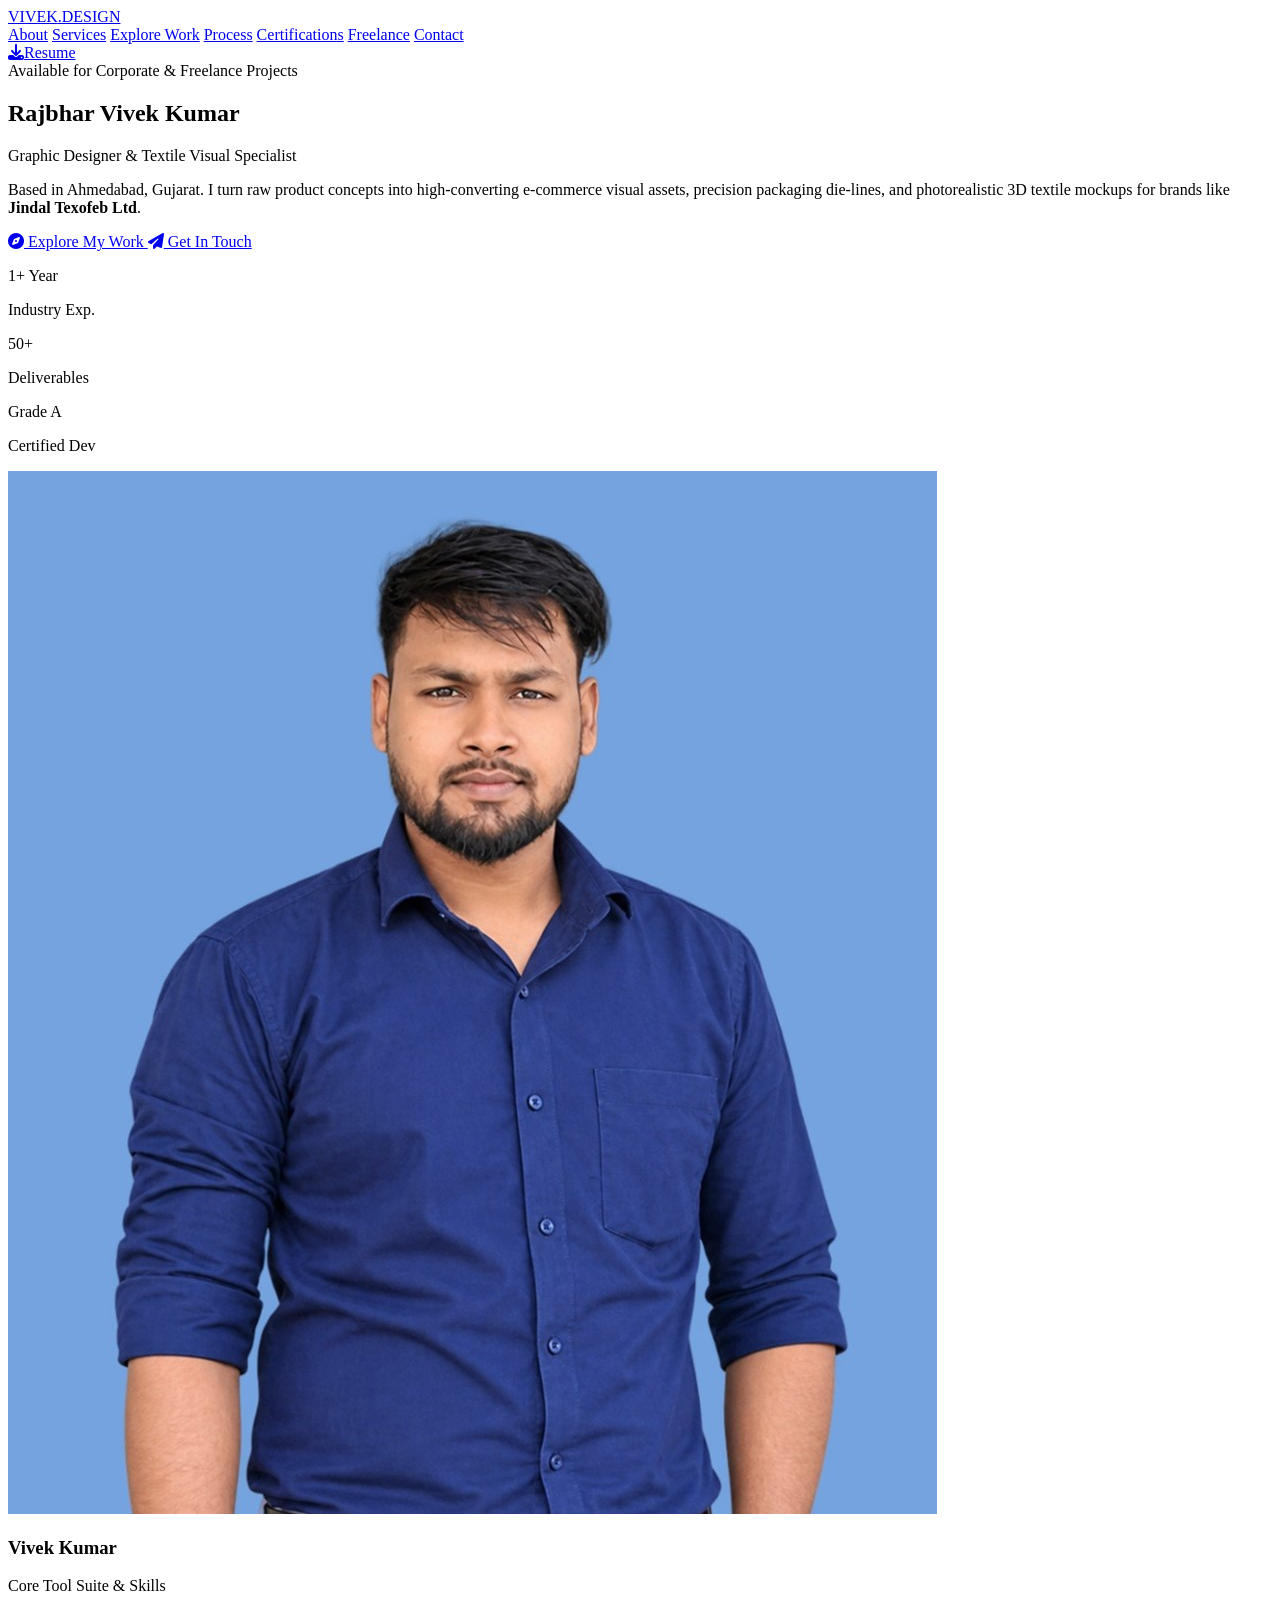
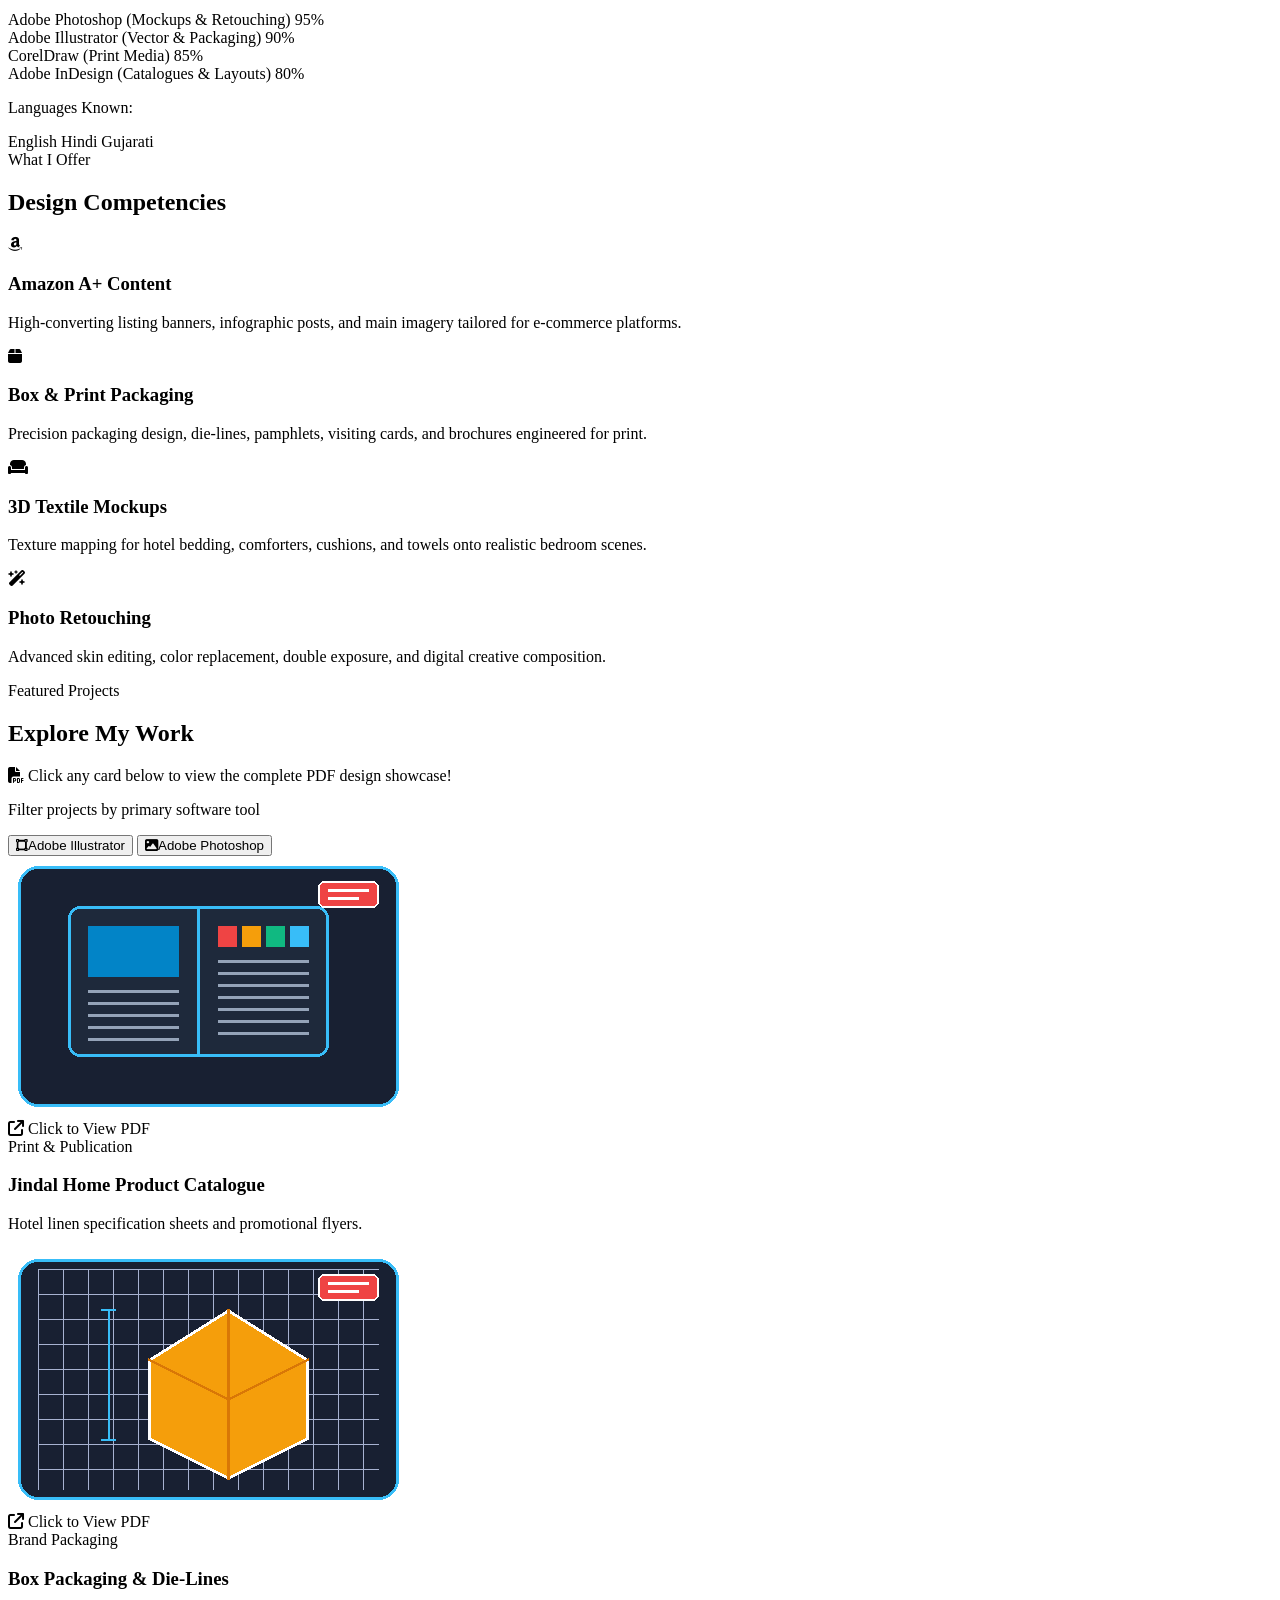
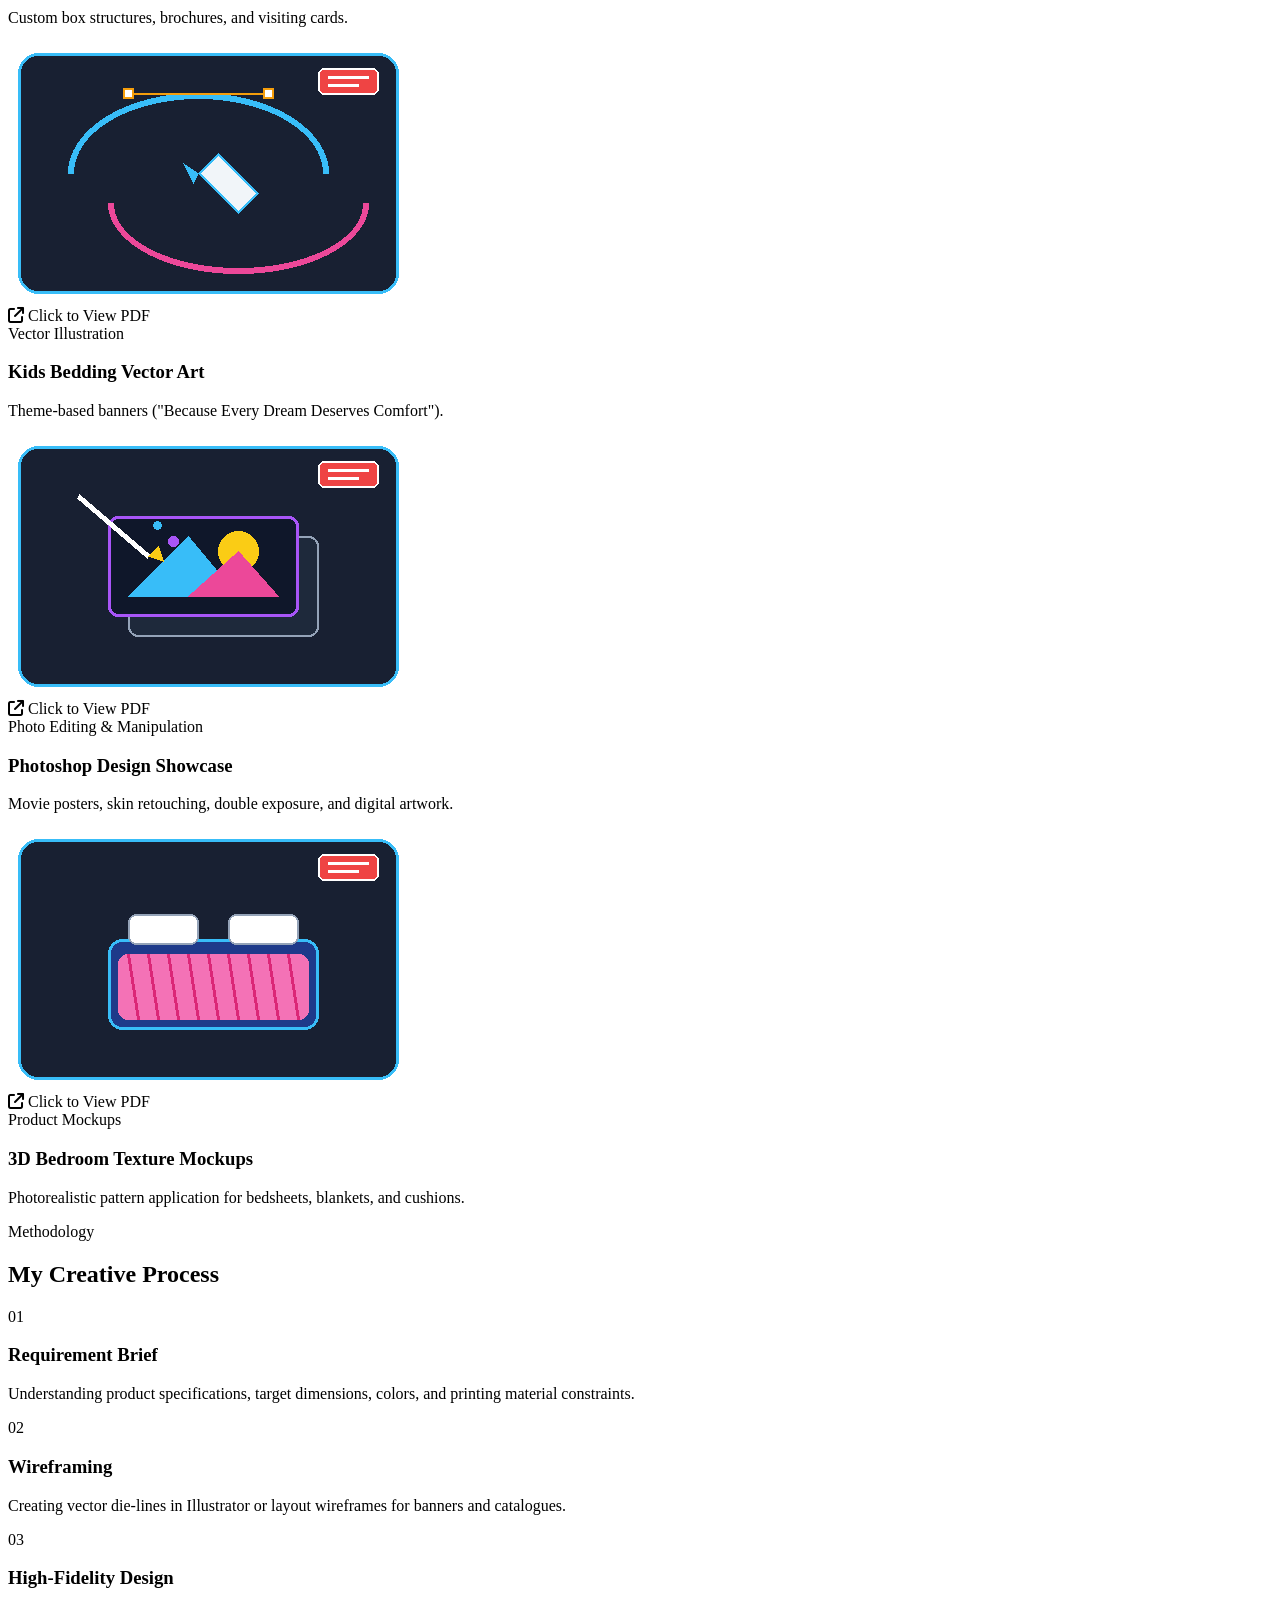
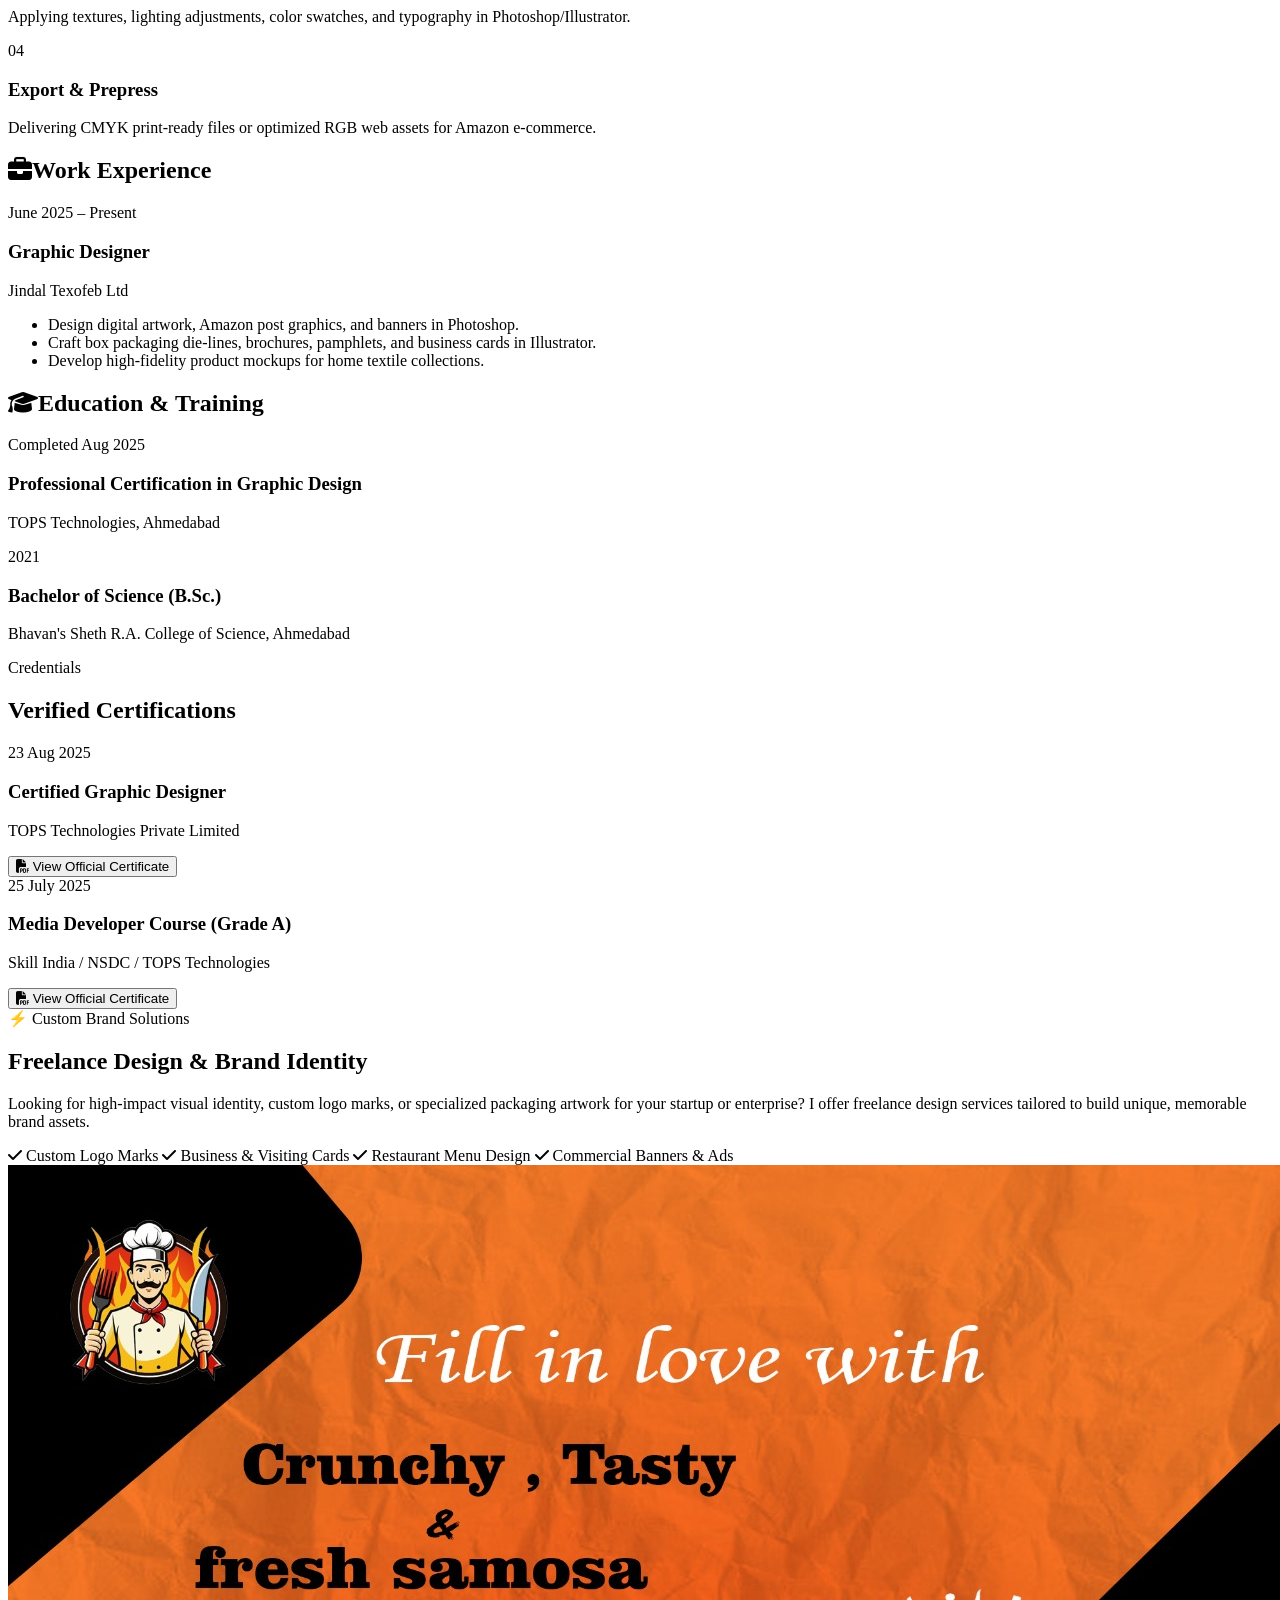
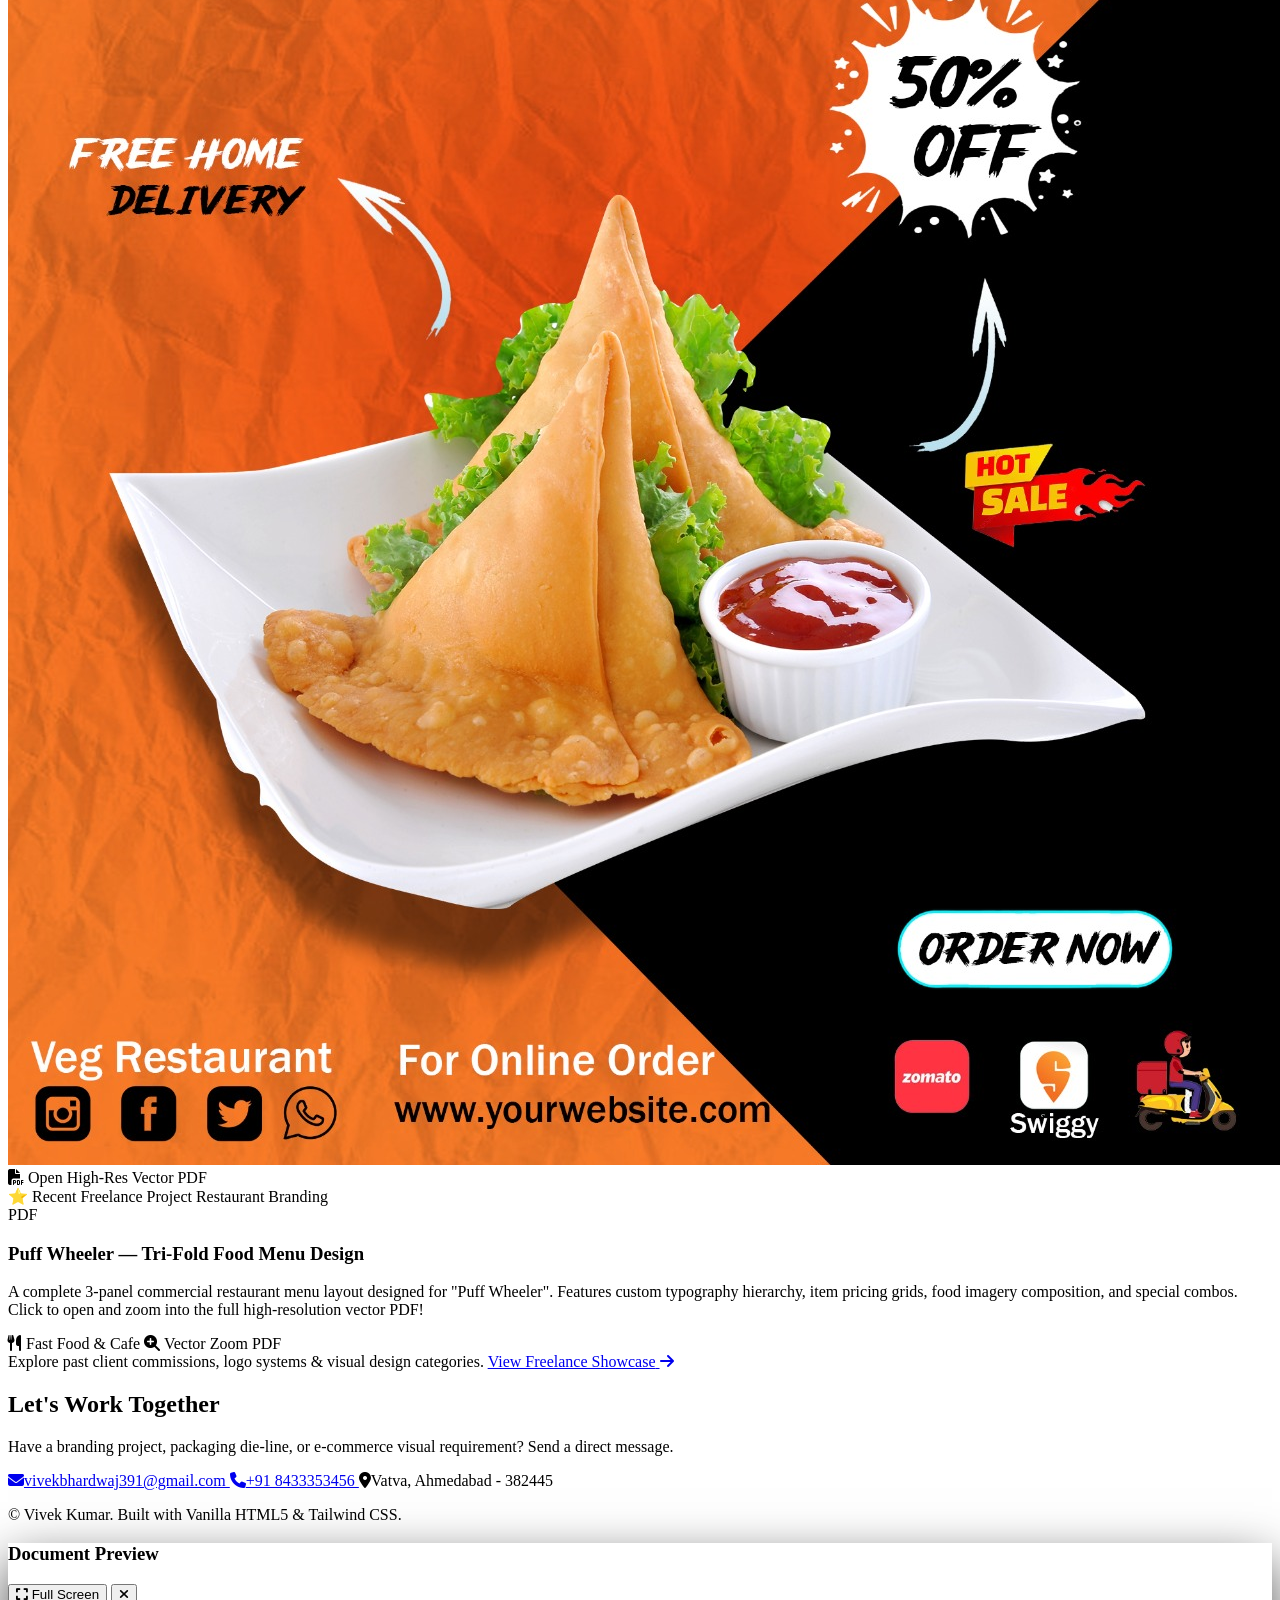
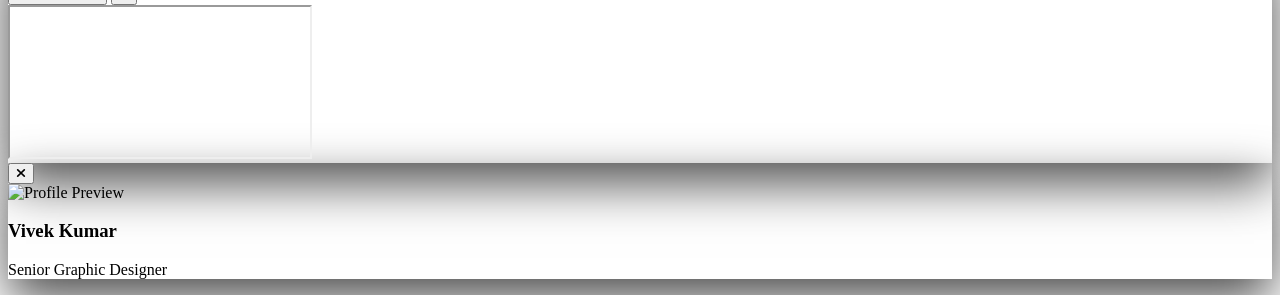
==== commit 42e1c485: "Update mobile PDF modal responsive fit and touch scrolling" ====
--- a/index.html
+++ b/index.html
@@ -532,16 +532,27 @@
         <p class="text-slate-500 text-xs mt-12">© Vivek Kumar. Built with Vanilla HTML5 & Tailwind CSS.</p>
     </footer>
 
-    <!-- Universal PDF Document Modal -->
-    <div id="pdfModal" class="fixed inset-0 bg-black/80 backdrop-blur-sm z-50 hidden flex items-center justify-center p-2 sm:p-4">
-        <div class="bg-brand-surface border border-indigo-500/30 rounded-2xl max-w-5xl w-full h-[90vh] flex flex-col p-4 relative shadow-2xl overflow-hidden">
-            <div class="flex justify-between items-center mb-3 px-2">
-                <h3 id="pdfTitle" class="text-base sm:text-lg font-bold text-white truncate pr-4">Document Preview</h3>
-                <button onclick="closePdfModal()" class="text-slate-400 hover:text-white text-2xl transition">
-                    <i class="fa-solid fa-xmark"></i>
-                </button>
-            </div>
-            <iframe id="pdfFrame" src="" class="w-full flex-1 rounded-lg border border-slate-800 bg-white"></iframe>
+    <!-- Universal PDF Document Modal (Mobile-Scroll & Responsive-Fit Fixed) -->
+    <div id="pdfModal" class="fixed inset-0 bg-black/85 backdrop-blur-md z-50 hidden flex items-center justify-center p-3 sm:p-6">
+        <div class="bg-brand-surface border border-indigo-500/30 rounded-2xl w-full max-w-5xl h-[88vh] flex flex-col p-4 relative shadow-2xl overflow-hidden">
+            
+            <!-- Modal Header -->
+            <div class="flex justify-between items-center mb-3 pb-2 border-b border-indigo-500/20">
+                <h3 id="pdfTitle" class="text-sm sm:text-lg font-black text-white truncate pr-4">Document Preview</h3>
+                <div class="flex items-center gap-3">
+                    <button onclick="window.open(document.getElementById('pdfFrame').src, '_blank')" class="text-xs bg-indigo-500/20 hover:bg-indigo-500 text-indigo-300 hover:text-white px-3 py-1.5 rounded-lg border border-indigo-500/30 transition flex items-center gap-1.5 font-bold">
+                        <i class="fa-solid fa-expand"></i> Full Screen
+                    </button>
+                    <button onclick="closePdfModal()" class="text-slate-400 hover:text-white text-2xl transition">
+                        <i class="fa-solid fa-xmark"></i>
+                    </button>
+                </div>
+            </div>
+
+            <!-- PDF Viewer Frame with Touch Scroll Fix -->
+            <div class="w-full flex-1 overflow-y-auto rounded-xl bg-slate-950 border border-indigo-500/20 -webkit-overflow-scrolling-touch">
+                <iframe id="pdfFrame" src="" class="w-full h-full min-h-full border-0"></iframe>
+            </div>
         </div>
     </div>
 
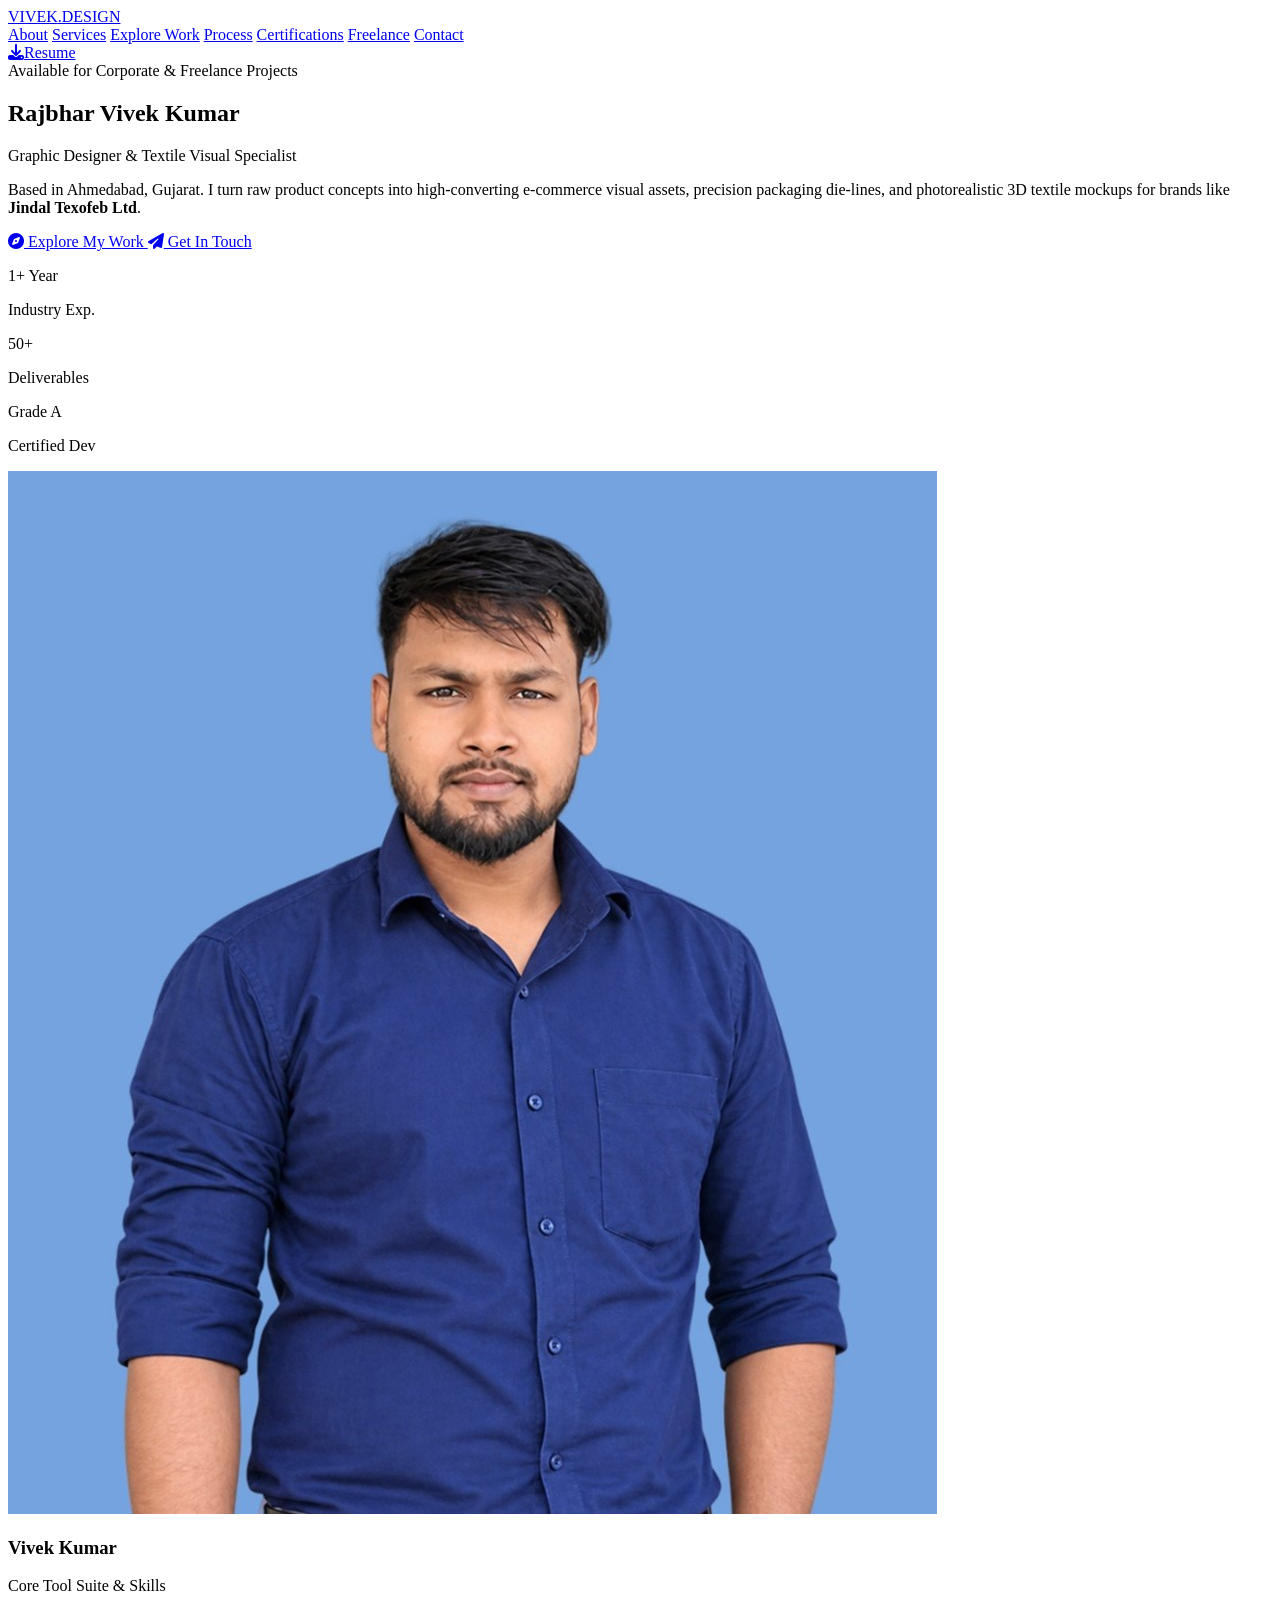
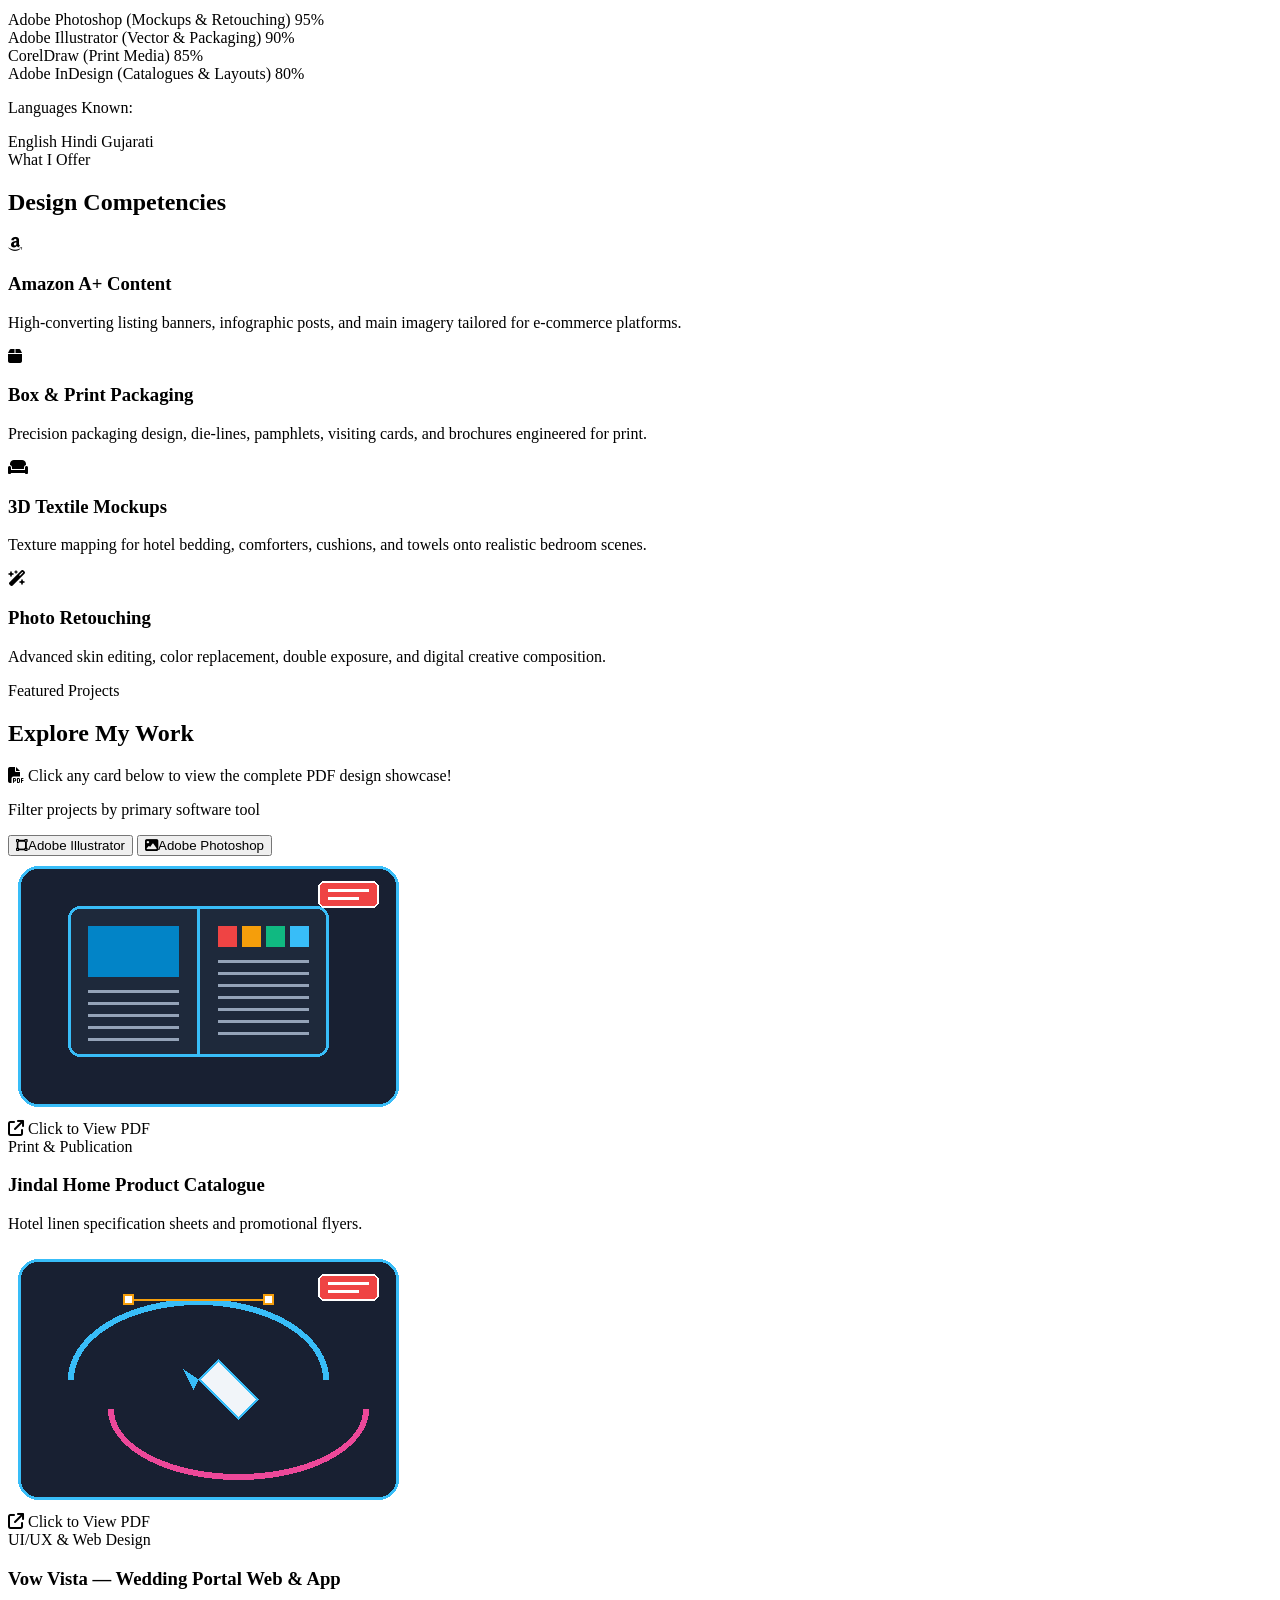
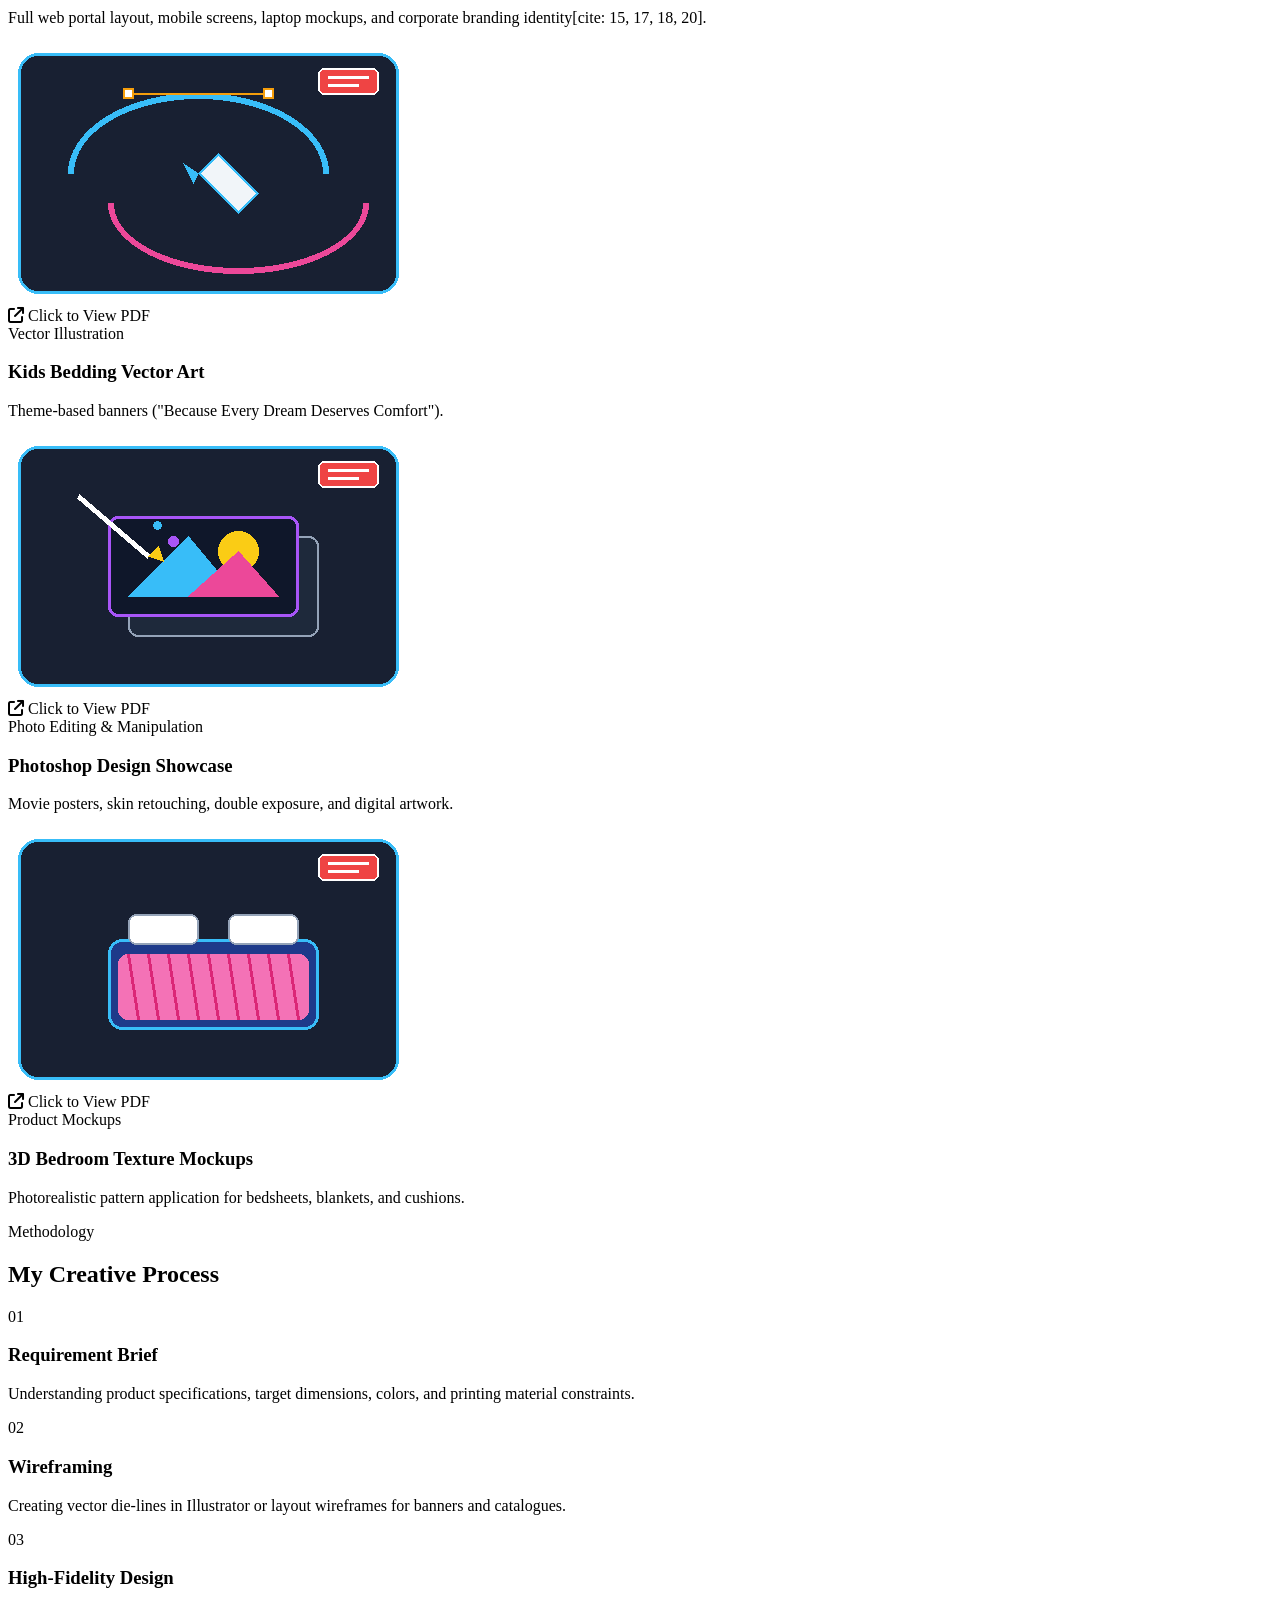
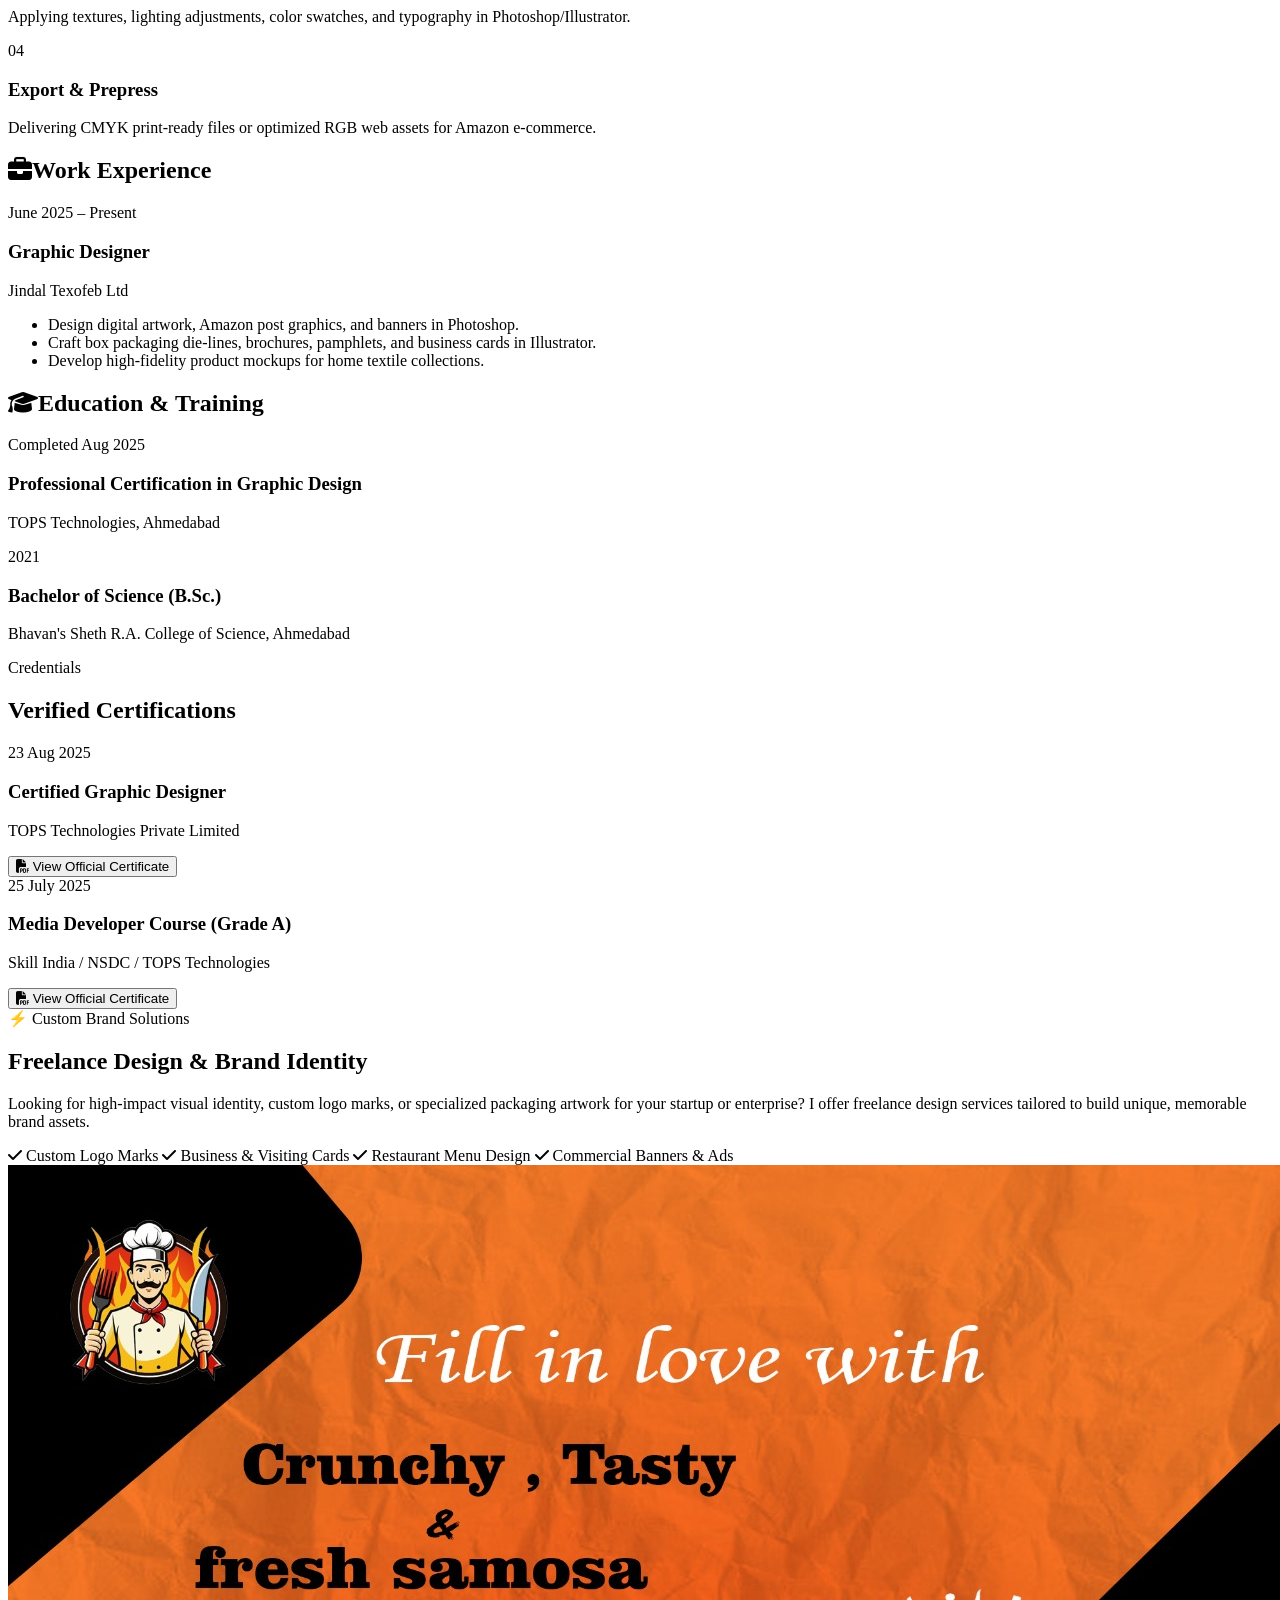
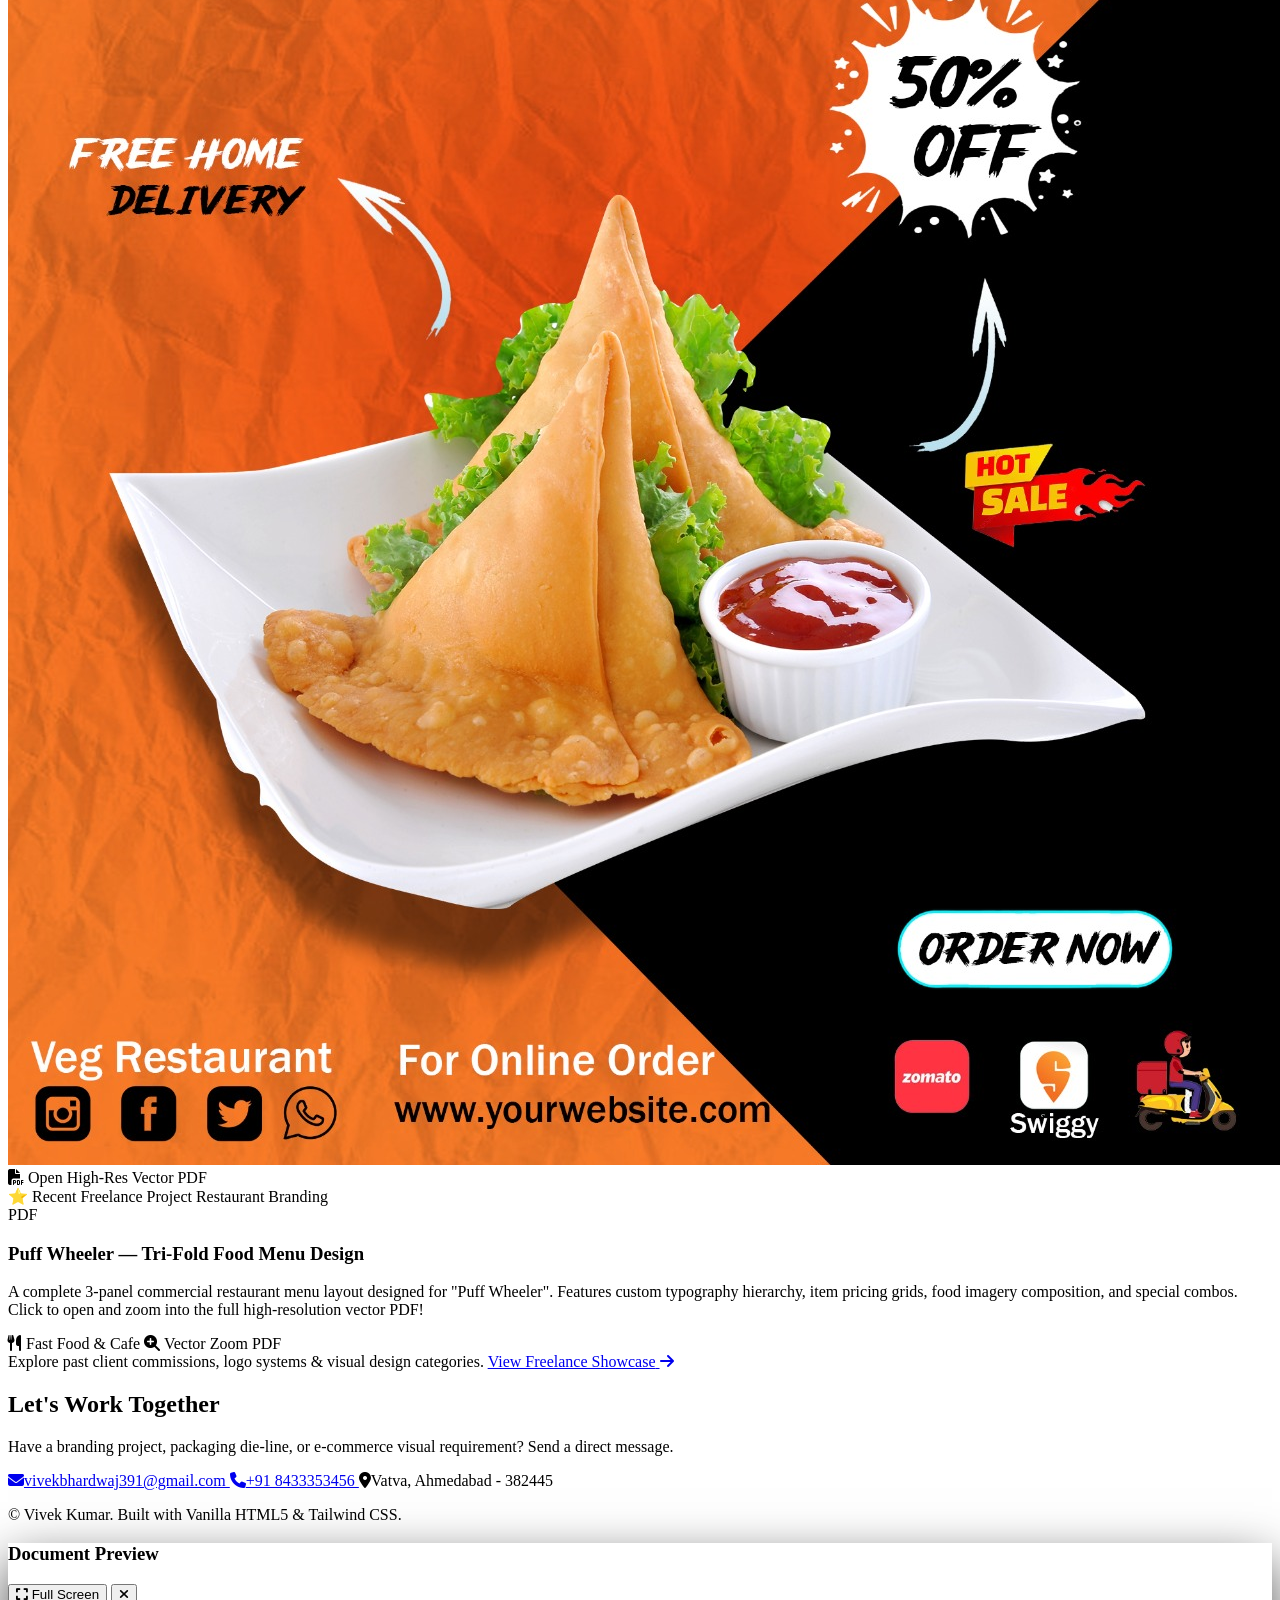
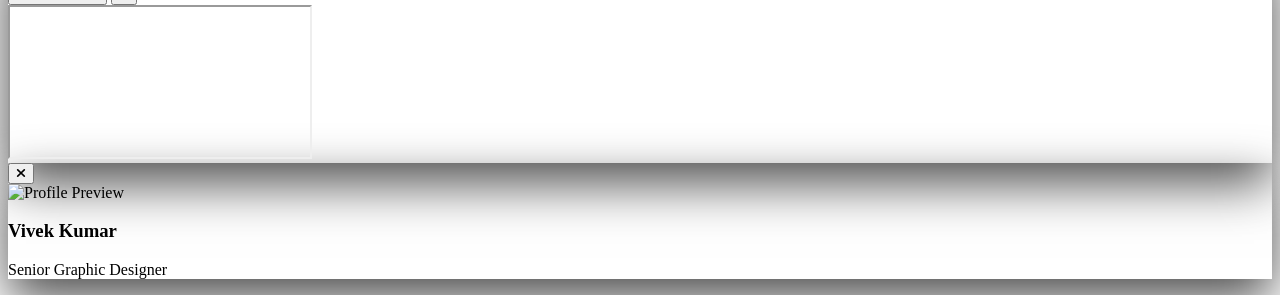
==== commit cb38824d: "Added Vow Vista UI/UX & Web Design showcase card to Illustrator section" ====
--- a/index.html
+++ b/index.html
@@ -252,19 +252,19 @@
                 </div>
             </div>
 
-            <!-- Card 2: Packaging Box PDF -->
-            <div onclick="openPdfModal('assets/pdfs/mockups.pdf', 'Box Packaging & Die-Lines')" class="cursor-pointer bg-brand-surface border border-indigo-500/20 rounded-2xl overflow-hidden hover:border-pink-400 transition-all duration-300 group relative shadow-xl hover:shadow-[0_10px_30px_rgba(236,72,153,0.15)]">
+            <!-- Card 2: UI/UX & Web Design Showcase (Vow Vista Wedding Portal) -->
+            <div onclick="openPdfModal('assets/pdfs/adobe_illustrator_designs.pdf', 'Vow Vista UI/UX Web & Mobile App Design')" class="cursor-pointer bg-brand-surface border border-indigo-500/20 rounded-2xl overflow-hidden hover:border-cyan-400 transition-all duration-300 group relative shadow-xl hover:shadow-[0_10px_30px_rgba(34,211,238,0.15)]">
                 <div class="h-52 bg-indigo-950/60 flex items-center justify-center p-4 relative overflow-hidden border-b border-indigo-500/20">
-                    <img src="assets/images/doodle_packaging.png" alt="Cartoon Packaging Designer" class="h-44 object-contain group-hover:scale-105 transition duration-300">
+                    <img src="assets/images/doodle_vector.png" alt="UI/UX Web & App Design" class="h-44 object-contain group-hover:scale-105 transition duration-300">
                     <div class="absolute inset-0 bg-gradient-to-t from-indigo-950 via-indigo-900/80 to-transparent flex flex-col items-center justify-center text-white opacity-0 group-hover:opacity-100 transition-opacity duration-300">
-                        <i class="fa-solid fa-arrow-up-right-from-square text-2xl mb-2 text-pink-400 animate-pulse"></i>
+                        <i class="fa-solid fa-arrow-up-right-from-square text-2xl mb-2 text-cyan-400 animate-pulse"></i>
                         <span class="text-xs font-black uppercase tracking-wider">Click to View PDF</span>
                     </div>
                 </div>
                 <div class="p-6">
-                    <span class="text-xs text-pink-400 font-extrabold uppercase">Brand Packaging</span>
-                    <h3 class="font-bold text-lg text-white mt-1 group-hover:text-pink-300 transition">Box Packaging & Die-Lines</h3>
-                    <p class="text-slate-400 text-sm mt-2">Custom box structures, brochures, and visiting cards.</p>
+                    <span class="text-xs text-cyan-400 font-extrabold uppercase">UI/UX & Web Design</span>
+                    <h3 class="font-bold text-lg text-white mt-1 group-hover:text-cyan-300 transition">Vow Vista — Wedding Portal Web & App</h3>
+                    <p class="text-slate-400 text-sm mt-2">Full web portal layout, mobile screens, laptop mockups, and corporate branding identity[cite: 15, 17, 18, 20].</p>
                 </div>
             </div>
 
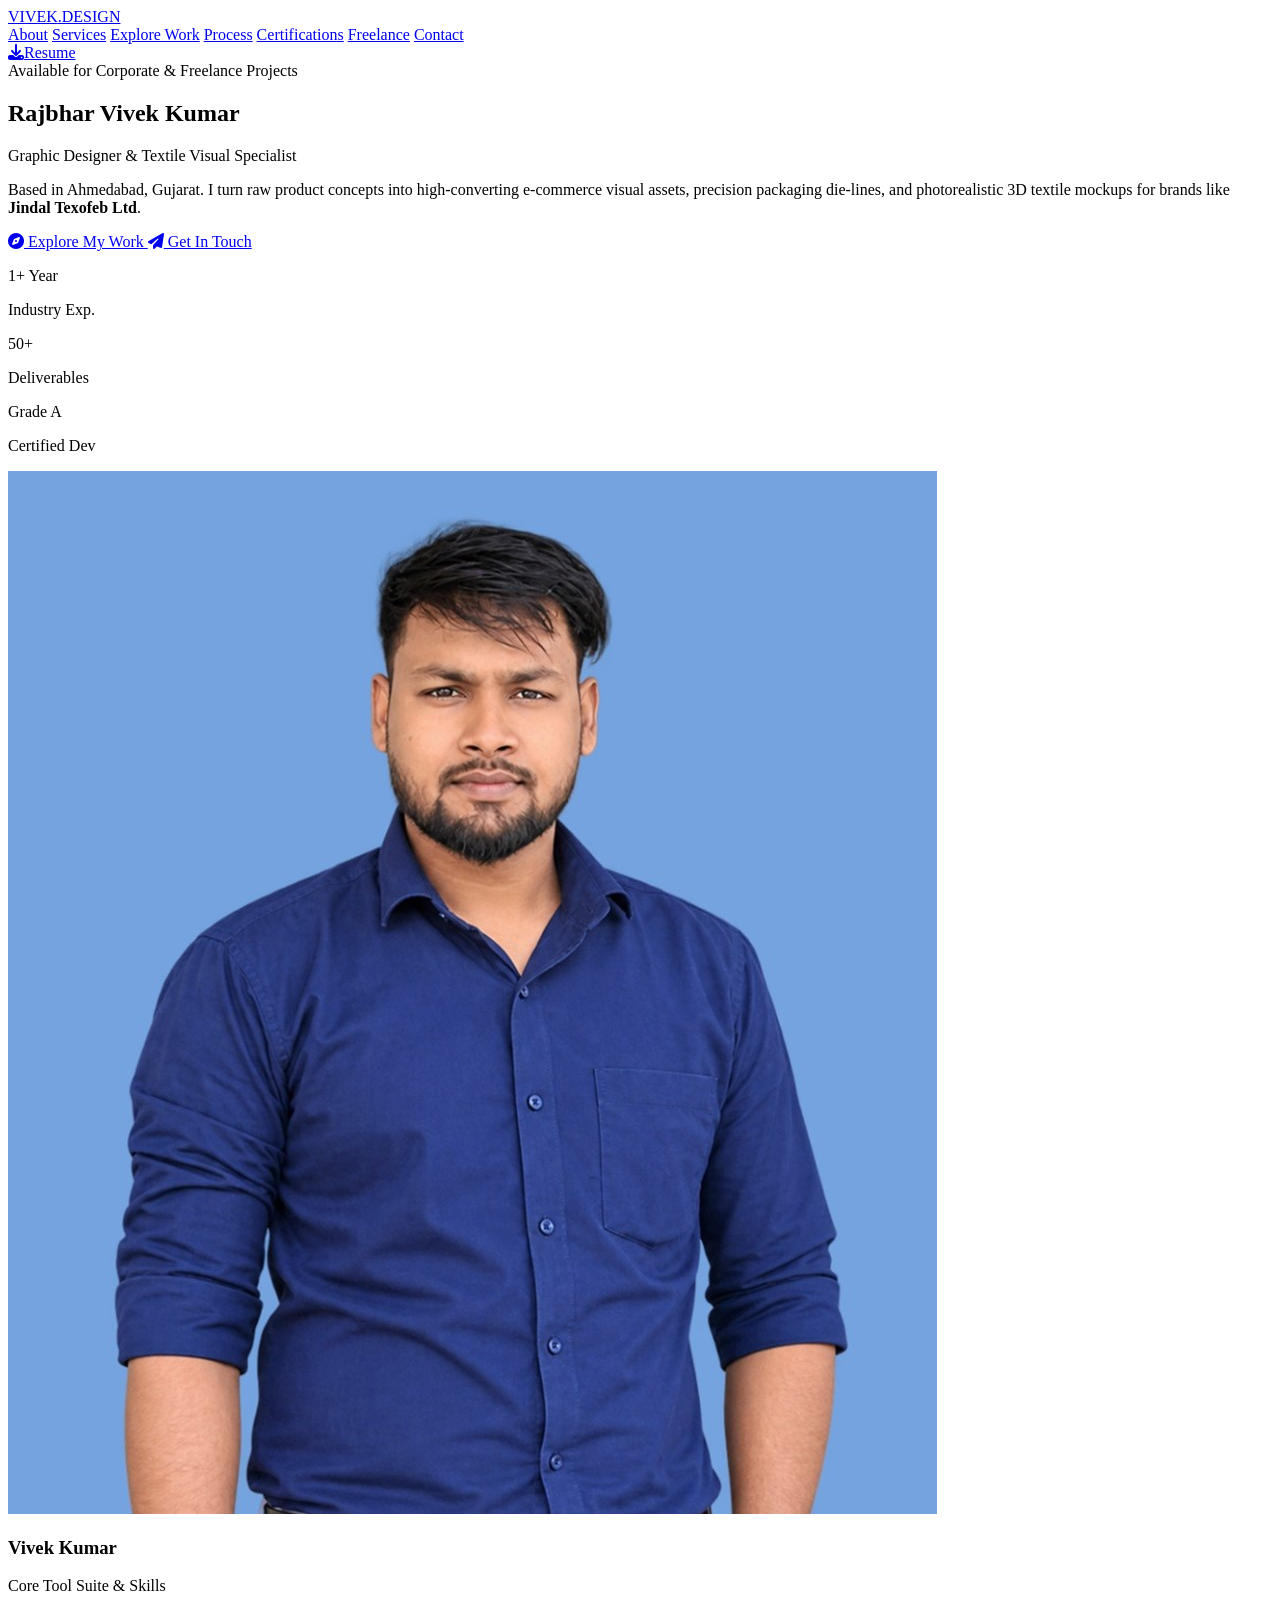
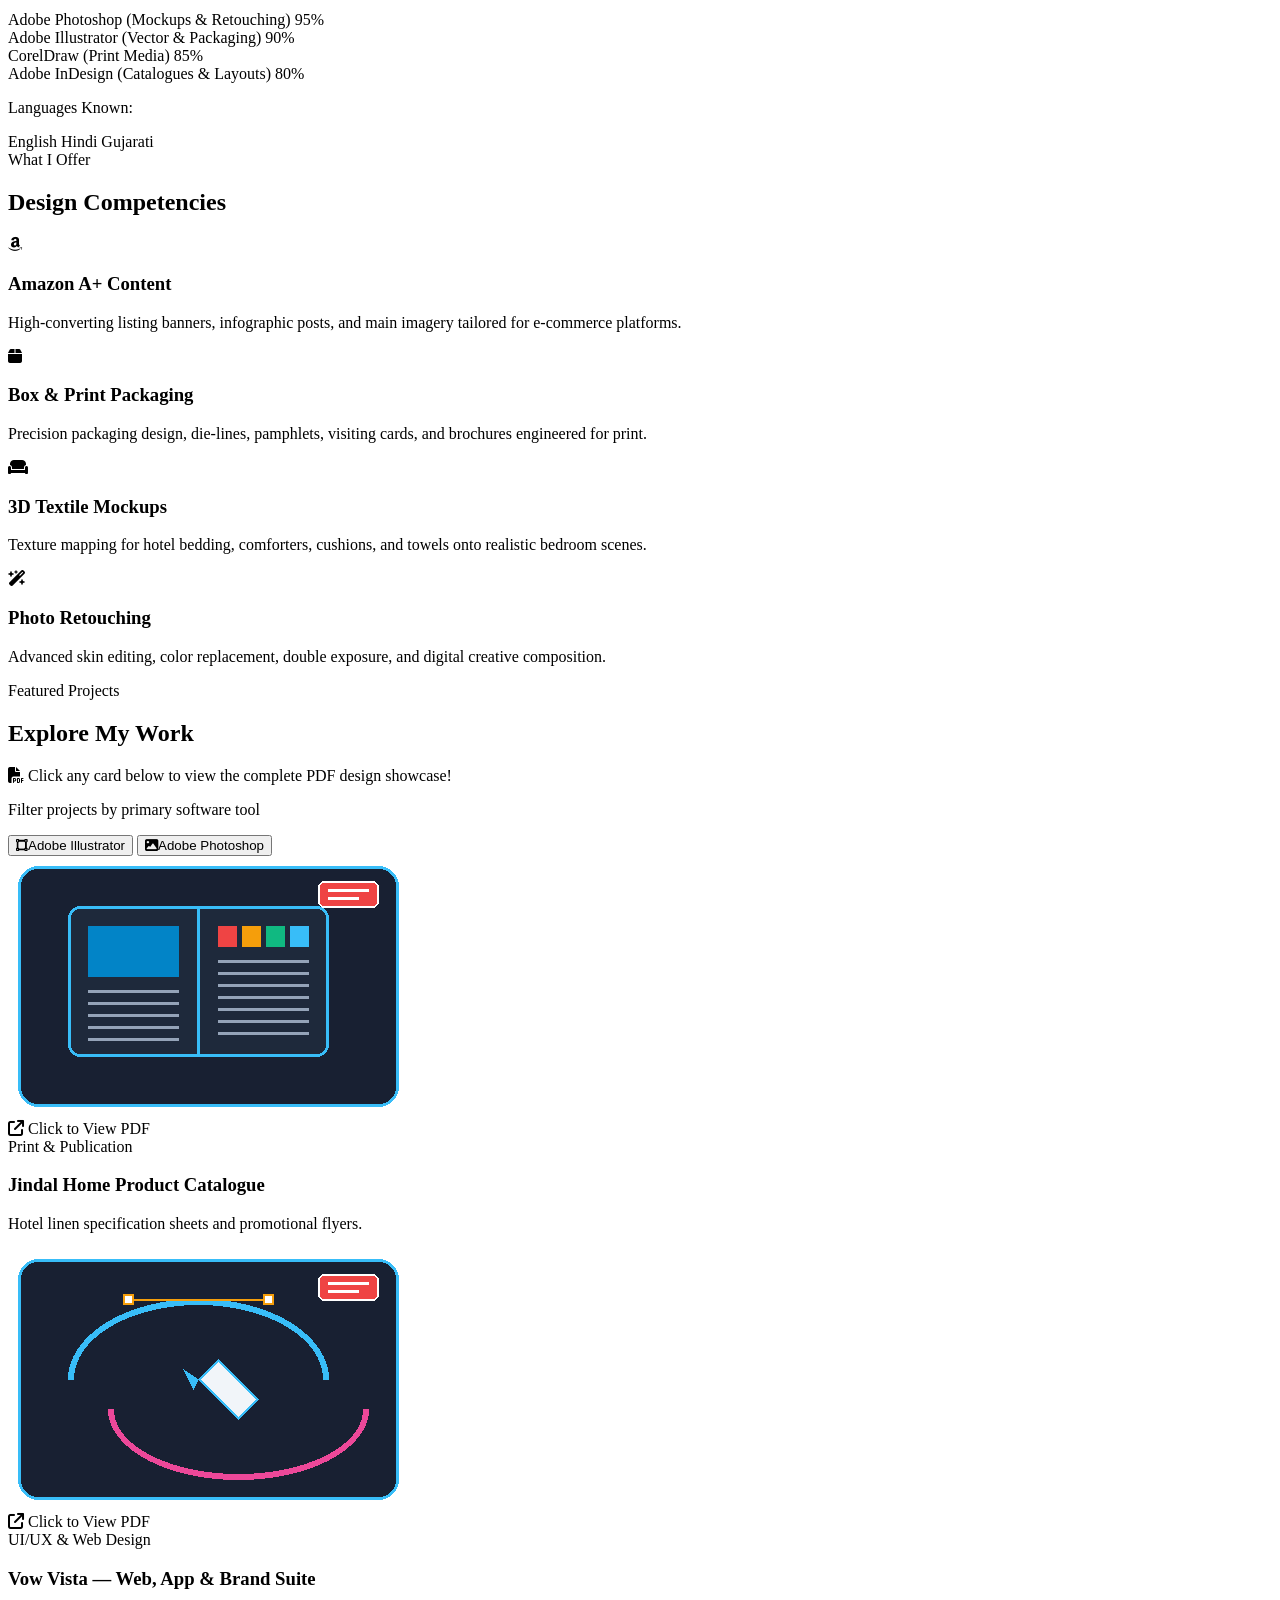
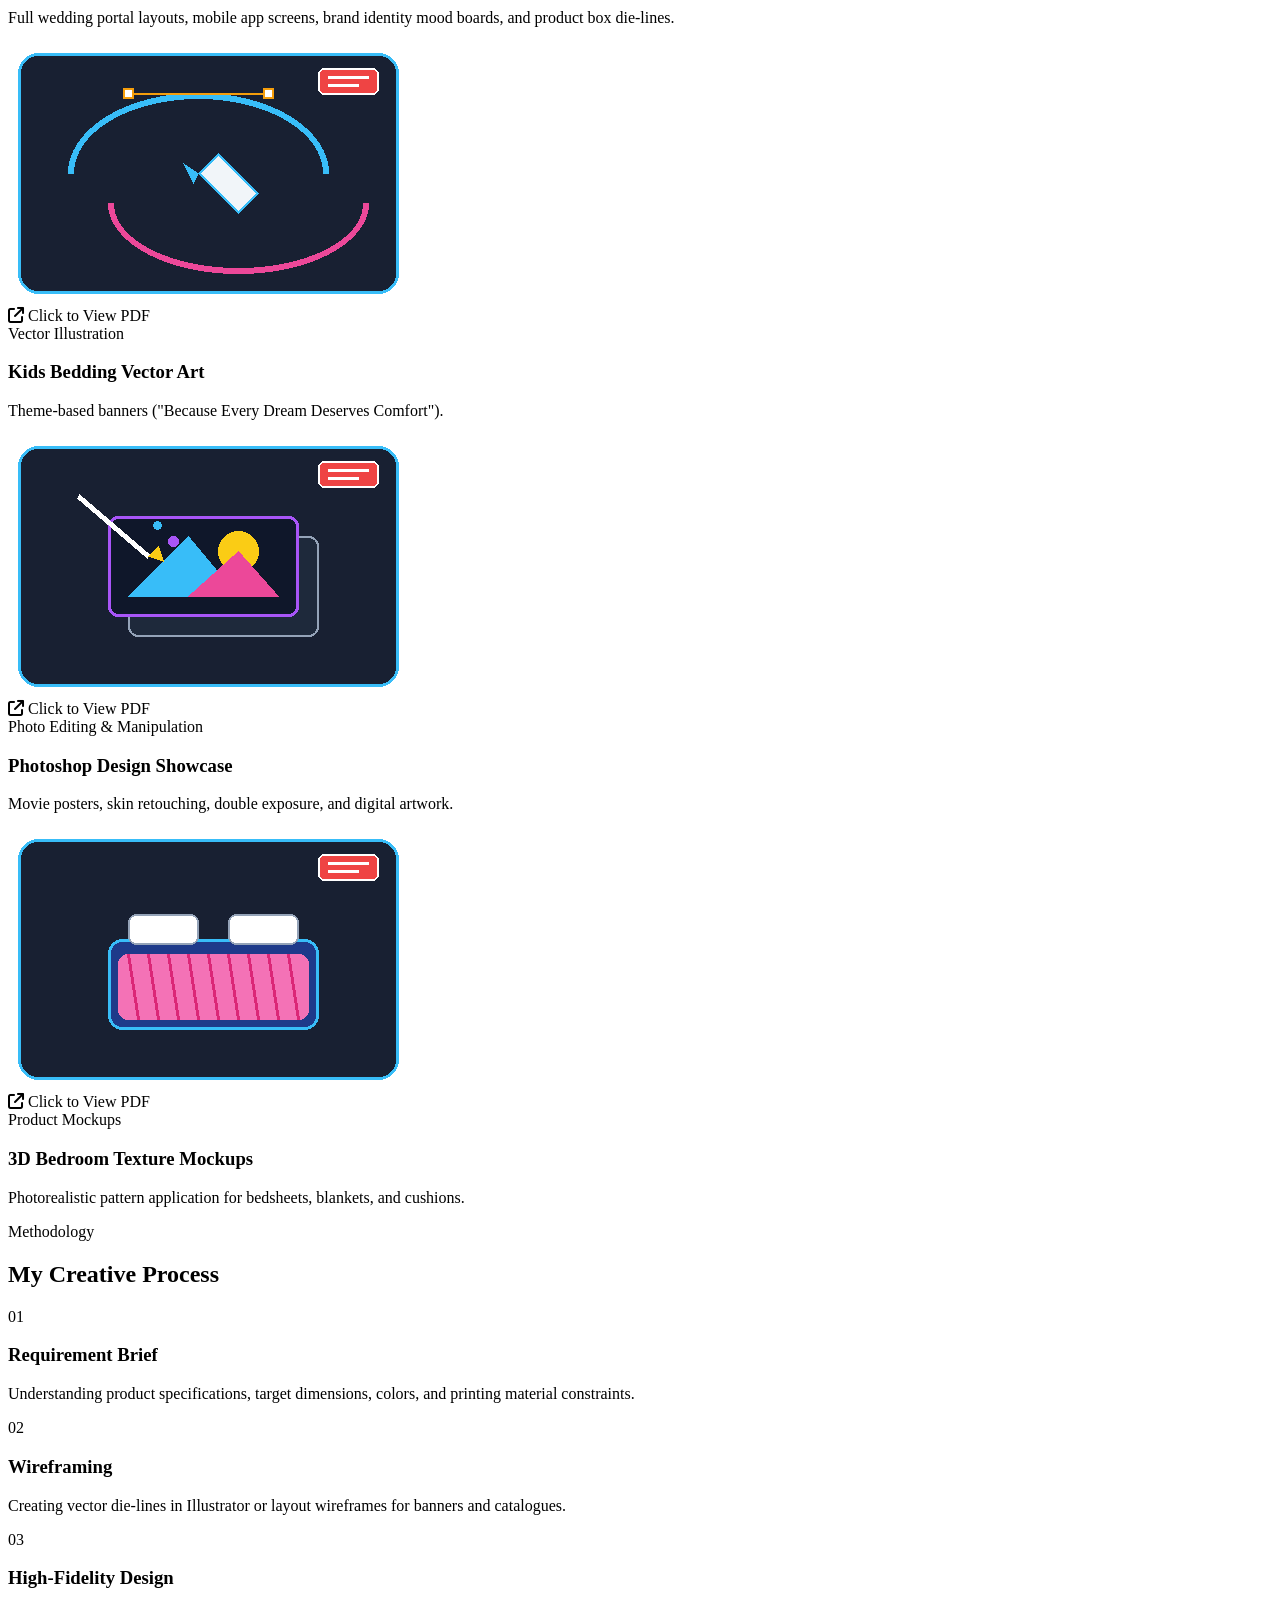
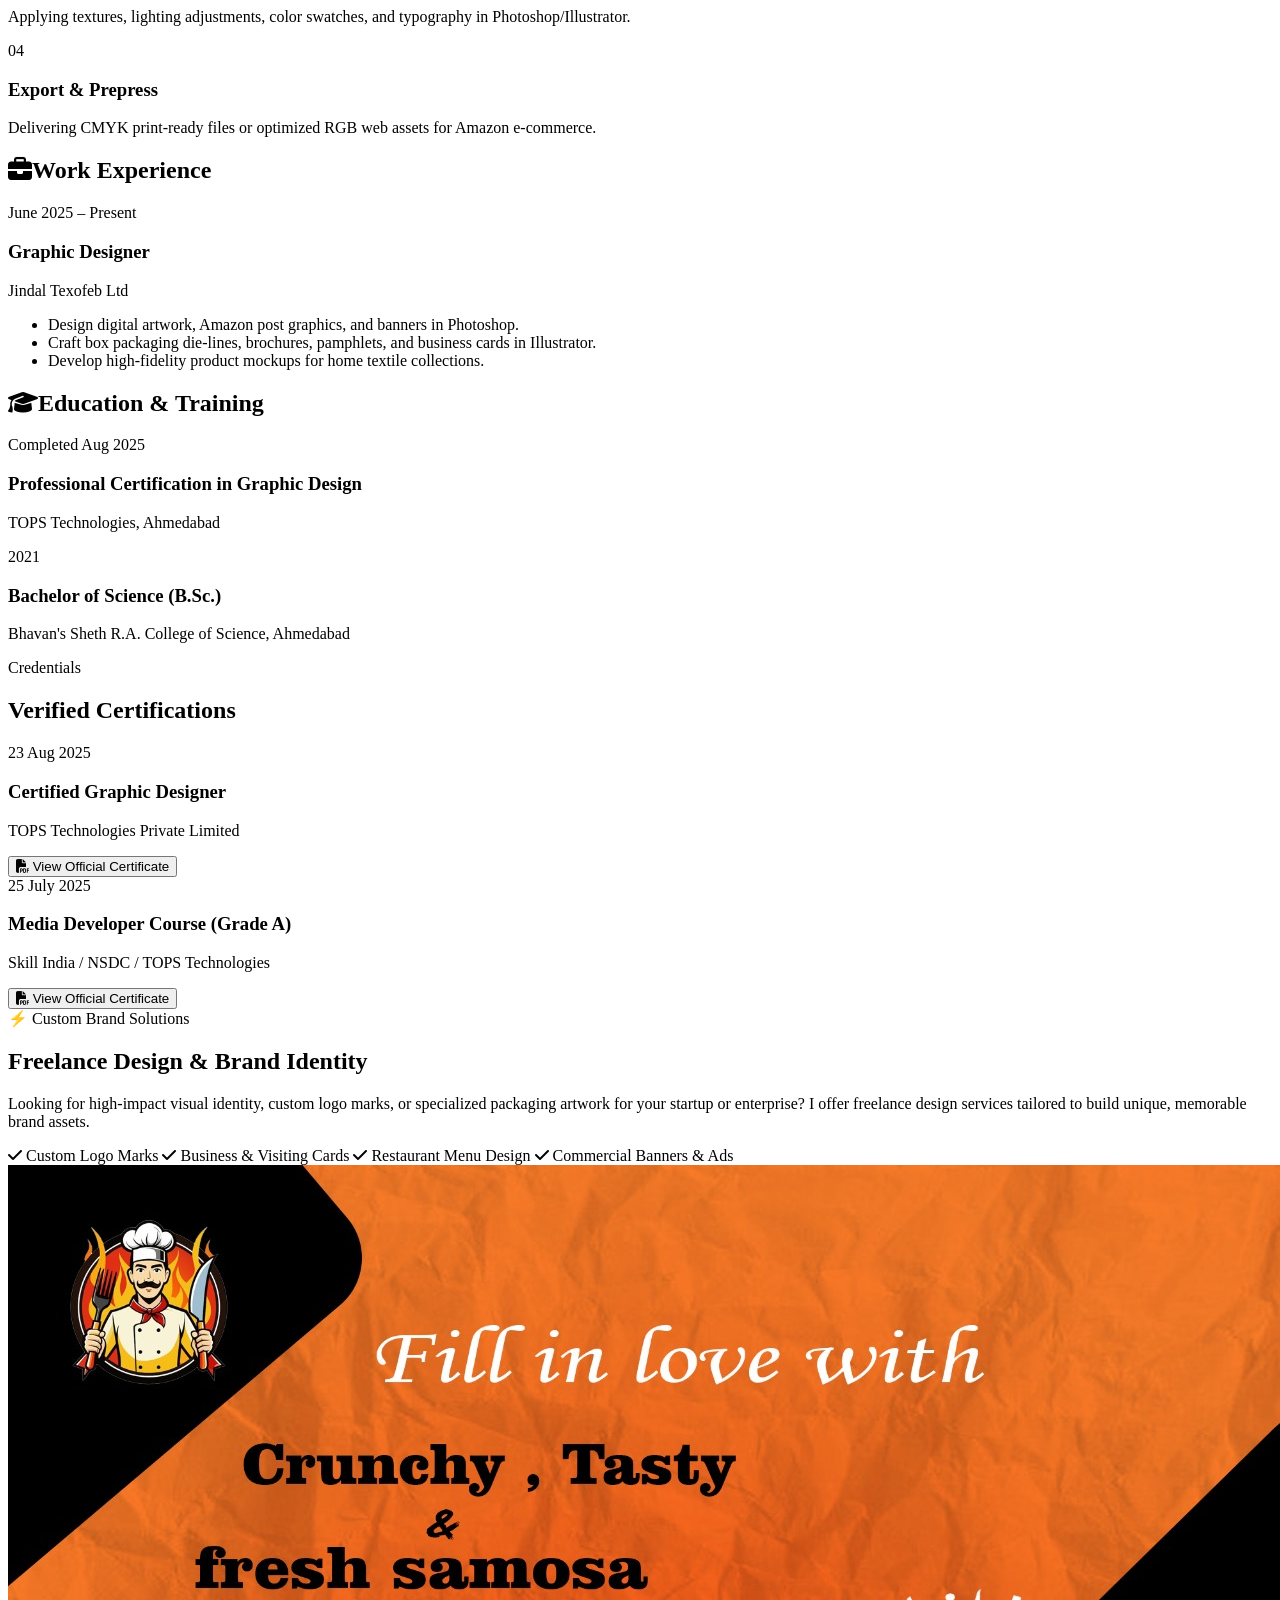
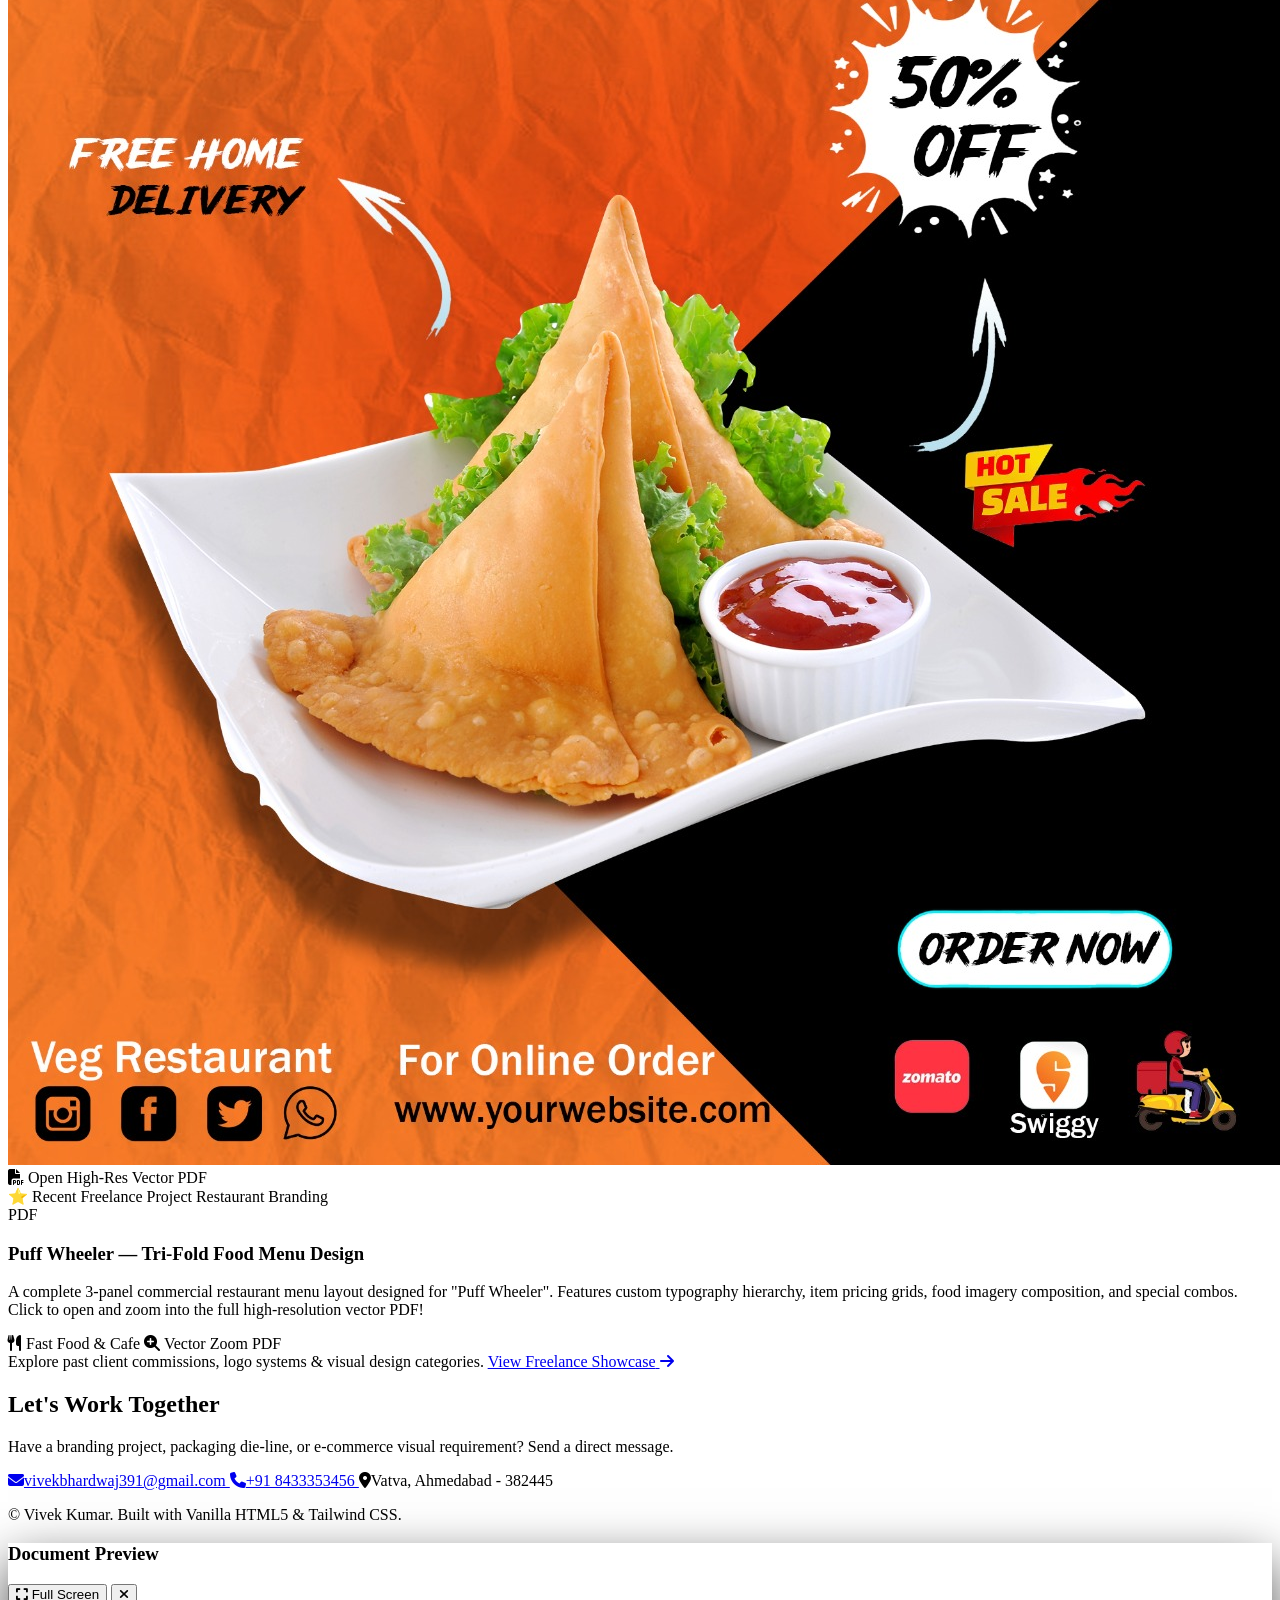
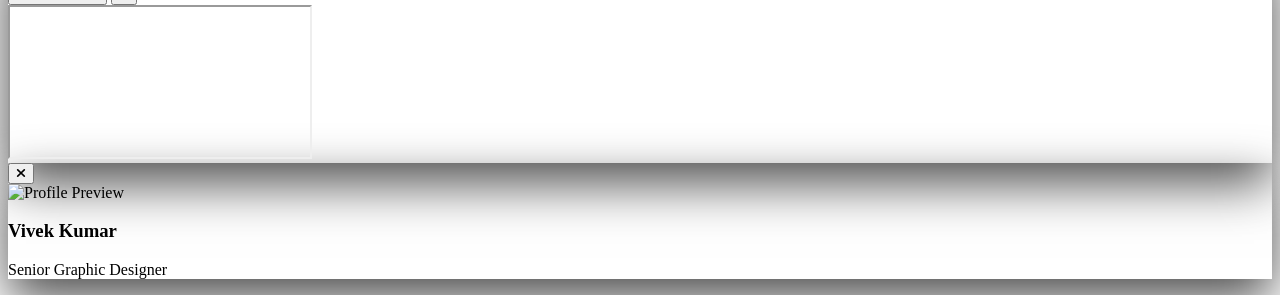
==== commit ed751d7a: "Update second Illustrator card details for Vow Vista design showcase" ====
--- a/index.html
+++ b/index.html
@@ -252,8 +252,8 @@
                 </div>
             </div>
 
-            <!-- Card 2: UI/UX & Web Design Showcase (Vow Vista Wedding Portal) -->
-            <div onclick="openPdfModal('assets/pdfs/adobe_illustrator_designs.pdf', 'Vow Vista UI/UX Web & Mobile App Design')" class="cursor-pointer bg-brand-surface border border-indigo-500/20 rounded-2xl overflow-hidden hover:border-cyan-400 transition-all duration-300 group relative shadow-xl hover:shadow-[0_10px_30px_rgba(34,211,238,0.15)]">
+            <!-- Card 2: UI/UX, Web Design & Brand Identity Showcase (Vow Vista) -->
+            <div onclick="openPdfModal('assets/pdfs/adobe_illustrator_designs.pdf', 'Vow Vista UI/UX, Brand Identity & Packaging')" class="cursor-pointer bg-brand-surface border border-indigo-500/20 rounded-2xl overflow-hidden hover:border-cyan-400 transition-all duration-300 group relative shadow-xl hover:shadow-[0_10px_30px_rgba(34,211,238,0.15)]">
                 <div class="h-52 bg-indigo-950/60 flex items-center justify-center p-4 relative overflow-hidden border-b border-indigo-500/20">
                     <img src="assets/images/doodle_vector.png" alt="UI/UX Web & App Design" class="h-44 object-contain group-hover:scale-105 transition duration-300">
                     <div class="absolute inset-0 bg-gradient-to-t from-indigo-950 via-indigo-900/80 to-transparent flex flex-col items-center justify-center text-white opacity-0 group-hover:opacity-100 transition-opacity duration-300">
@@ -263,8 +263,8 @@
                 </div>
                 <div class="p-6">
                     <span class="text-xs text-cyan-400 font-extrabold uppercase">UI/UX & Web Design</span>
-                    <h3 class="font-bold text-lg text-white mt-1 group-hover:text-cyan-300 transition">Vow Vista — Wedding Portal Web & App</h3>
-                    <p class="text-slate-400 text-sm mt-2">Full web portal layout, mobile screens, laptop mockups, and corporate branding identity[cite: 15, 17, 18, 20].</p>
+                    <h3 class="font-bold text-lg text-white mt-1 group-hover:text-cyan-300 transition">Vow Vista — Web, App & Brand Suite</h3>
+                    <p class="text-slate-400 text-sm mt-2">Full wedding portal layouts, mobile app screens, brand identity mood boards, and product box die-lines.</p>
                 </div>
             </div>
 
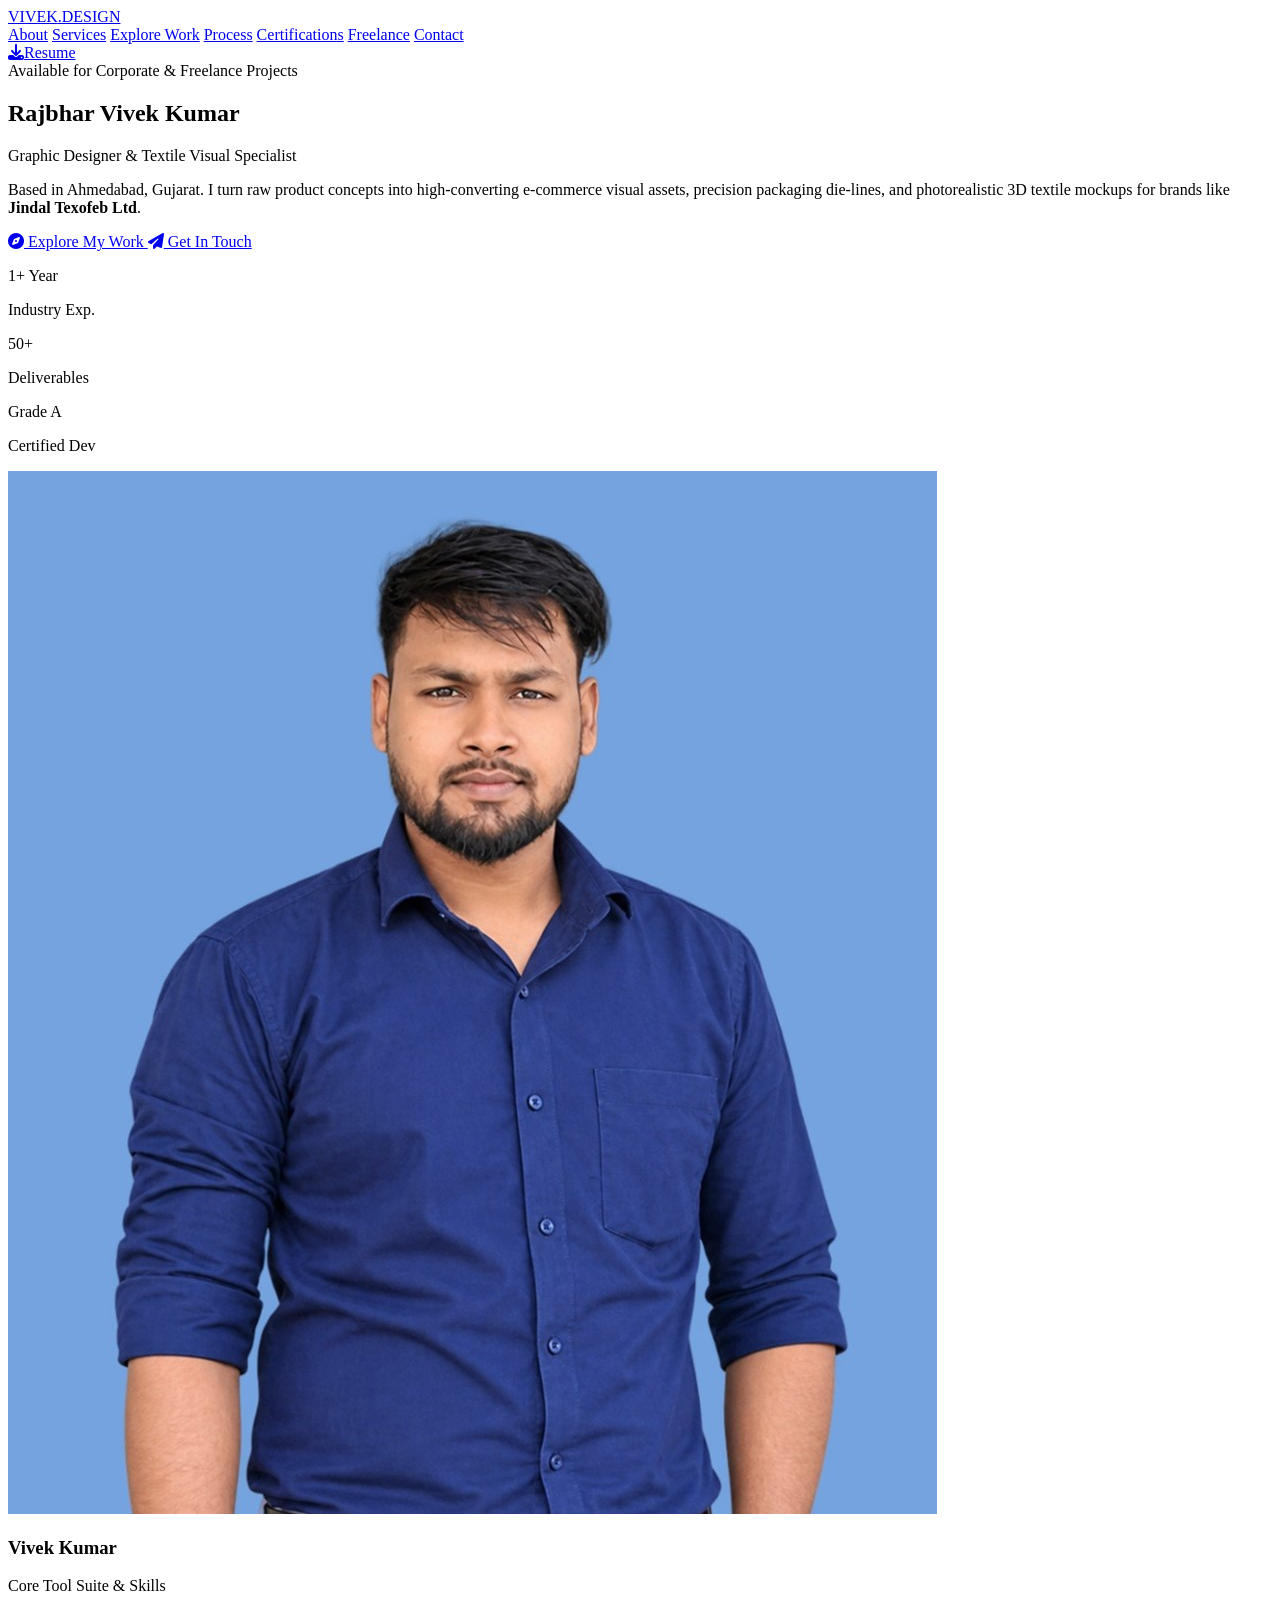
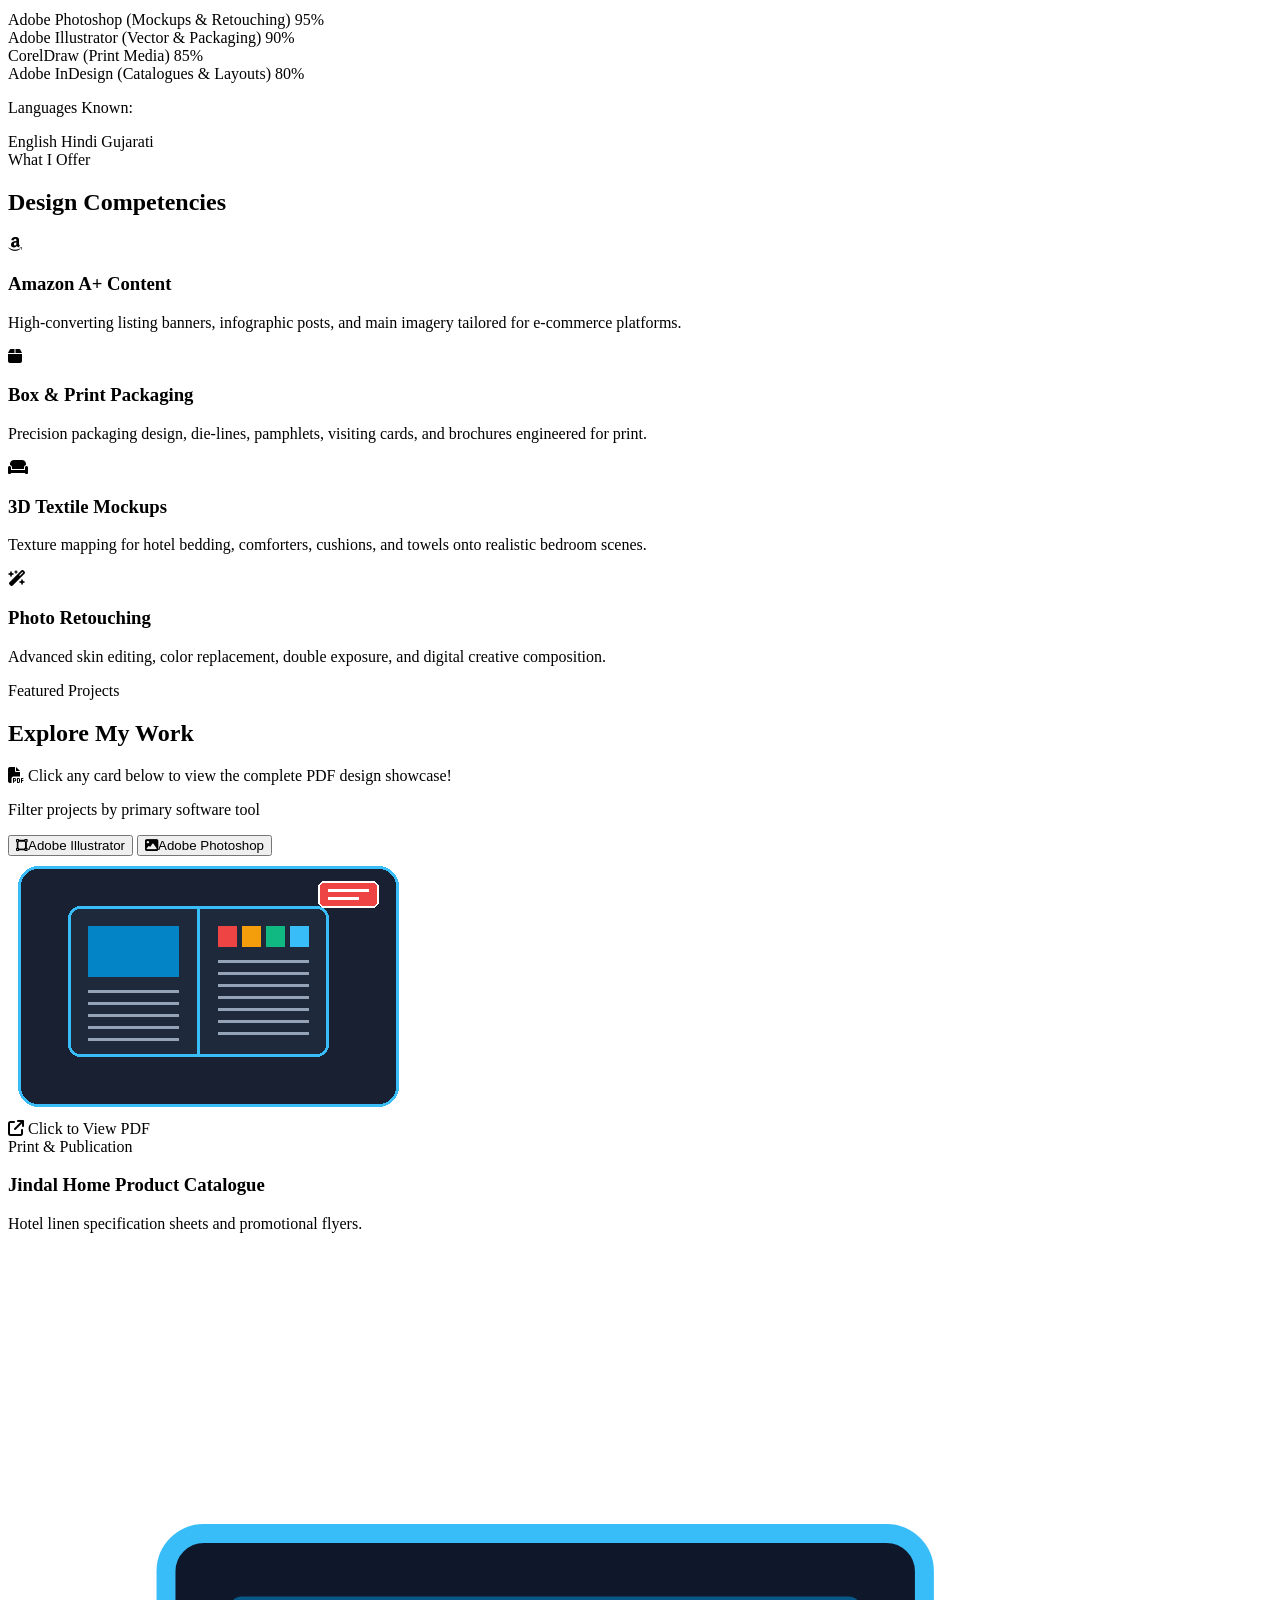
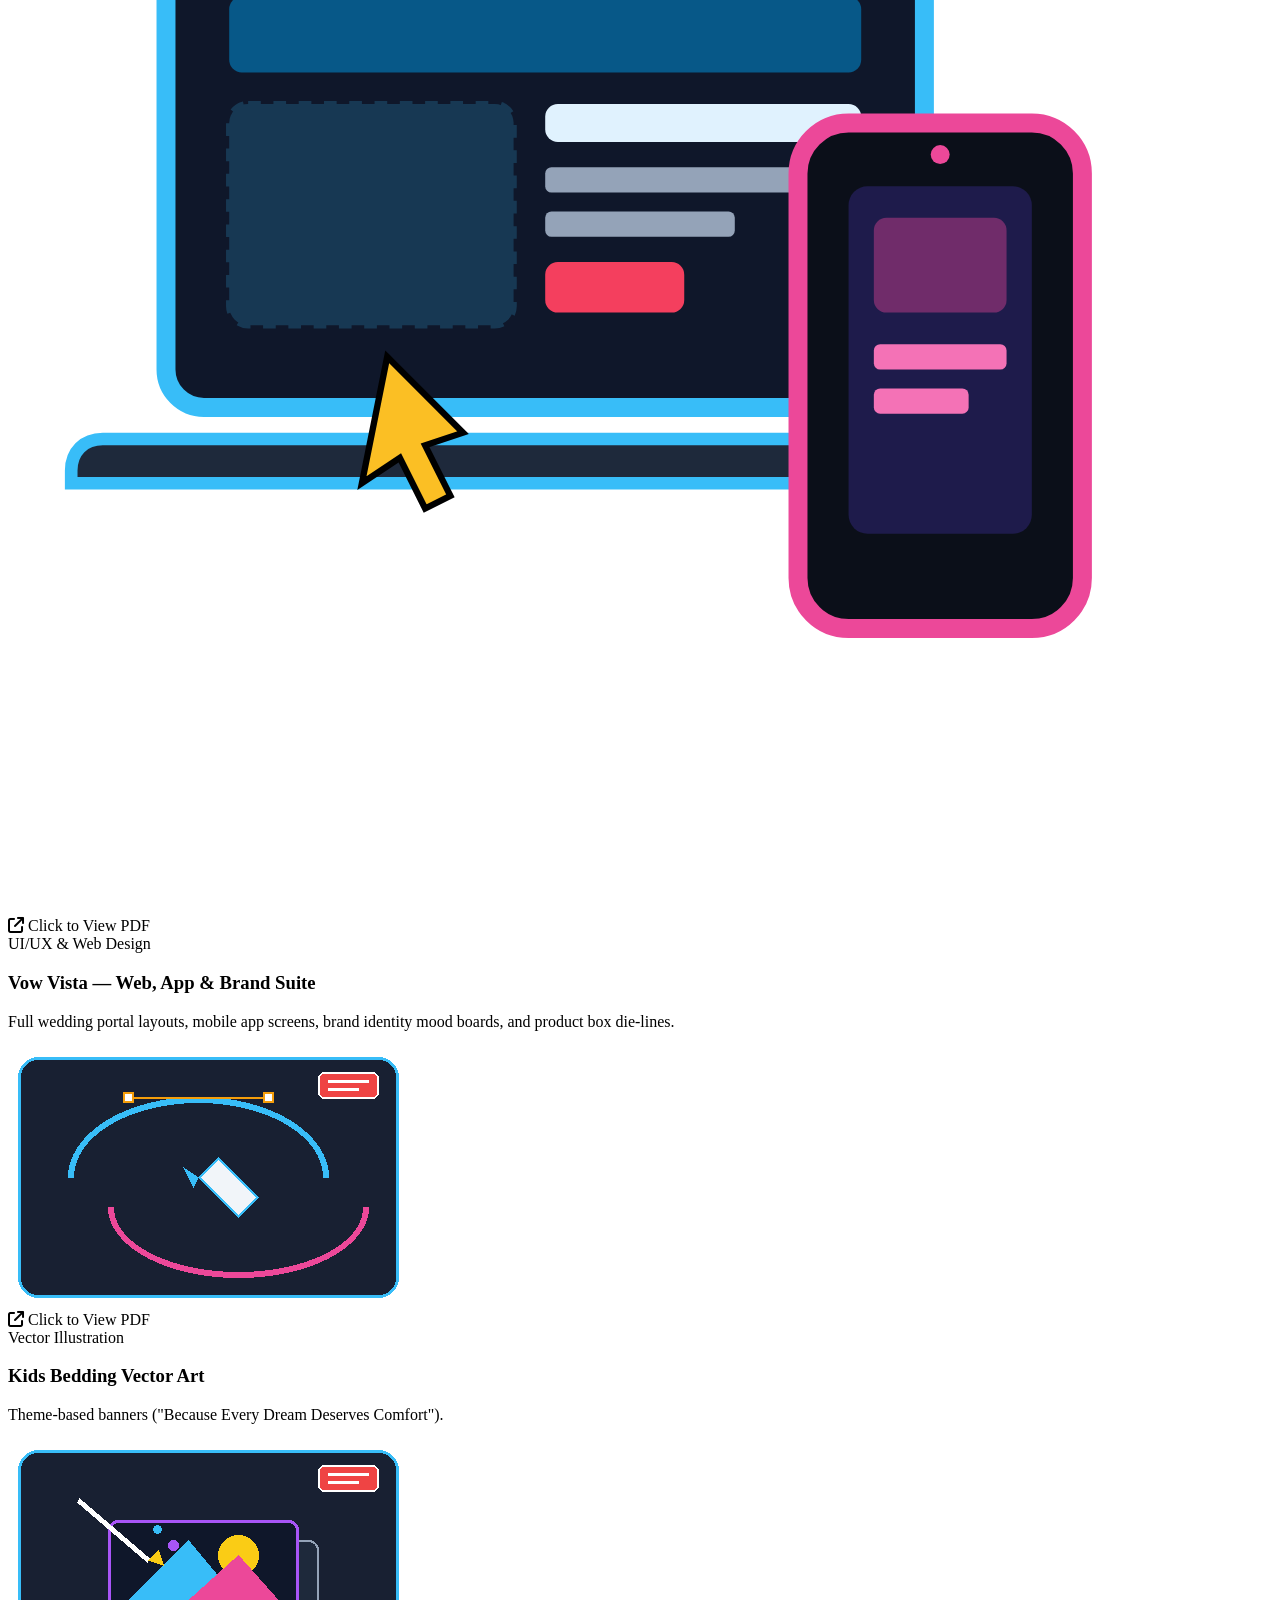
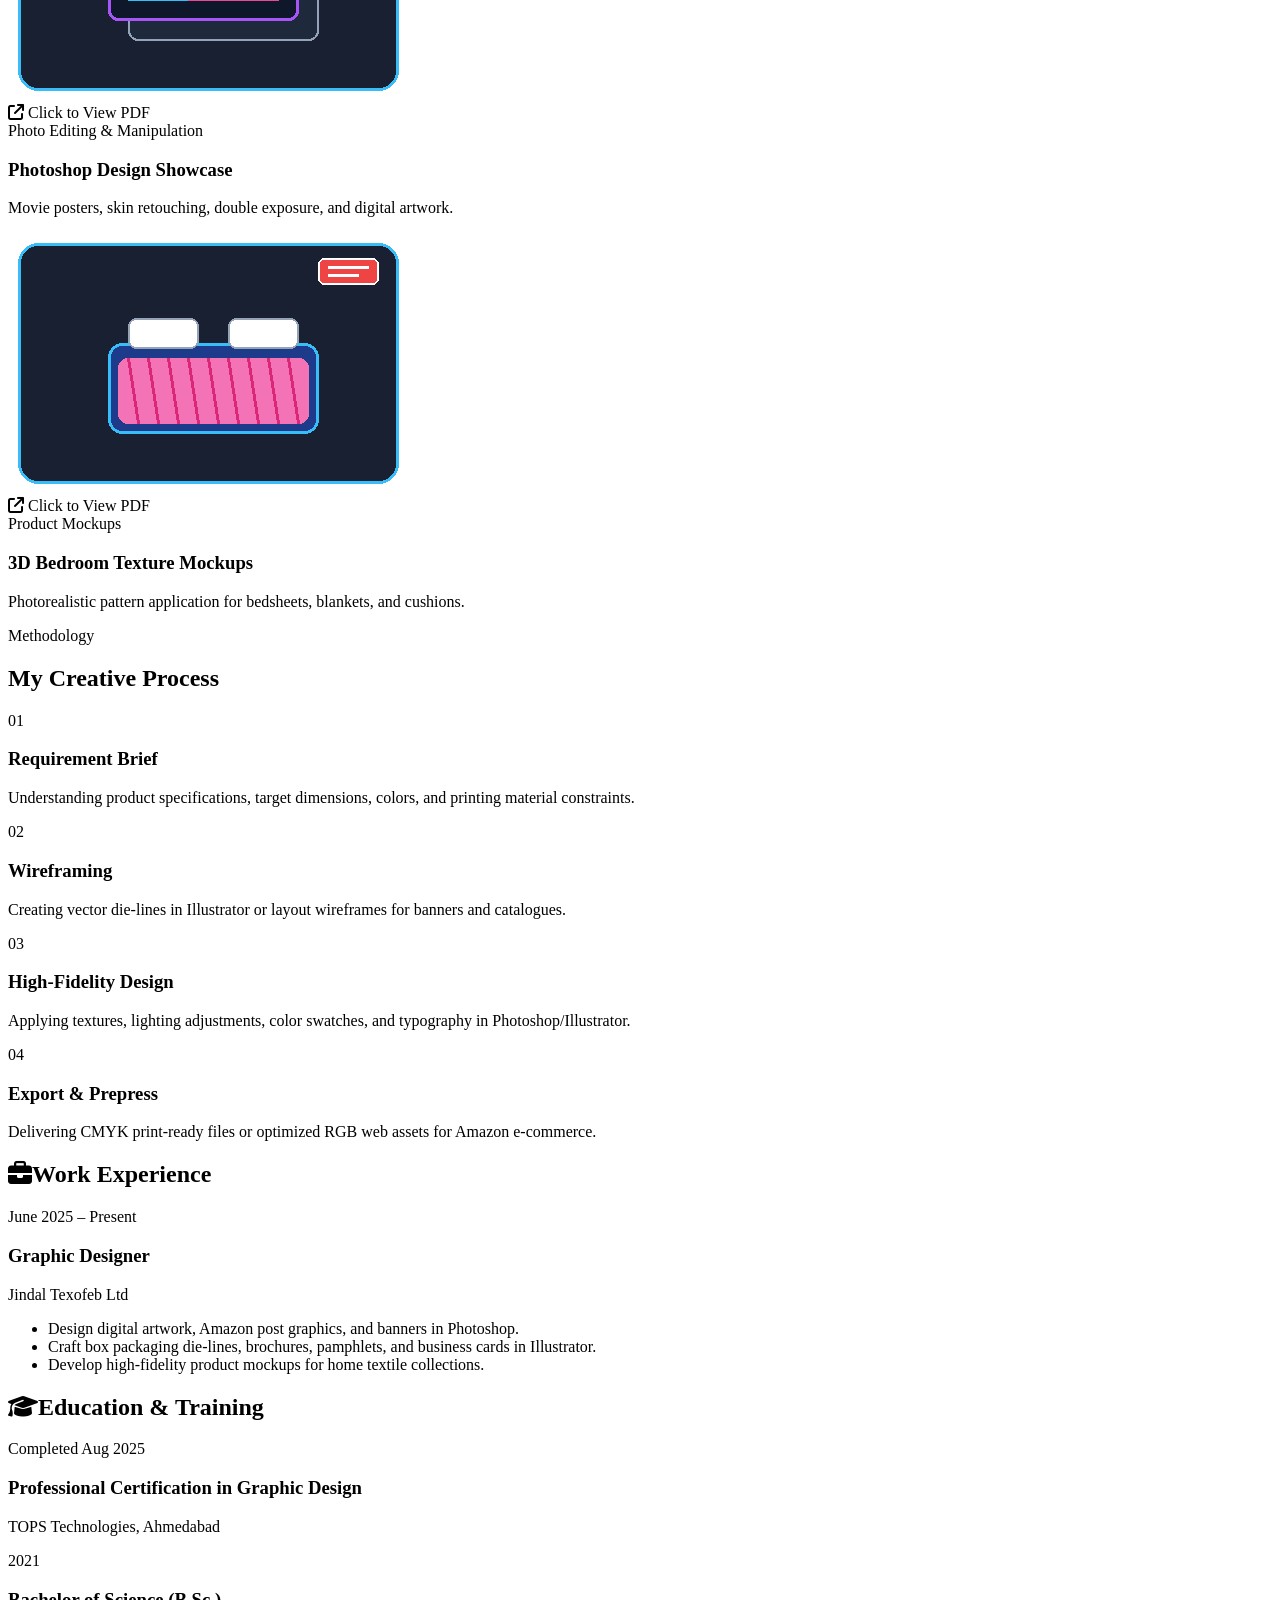
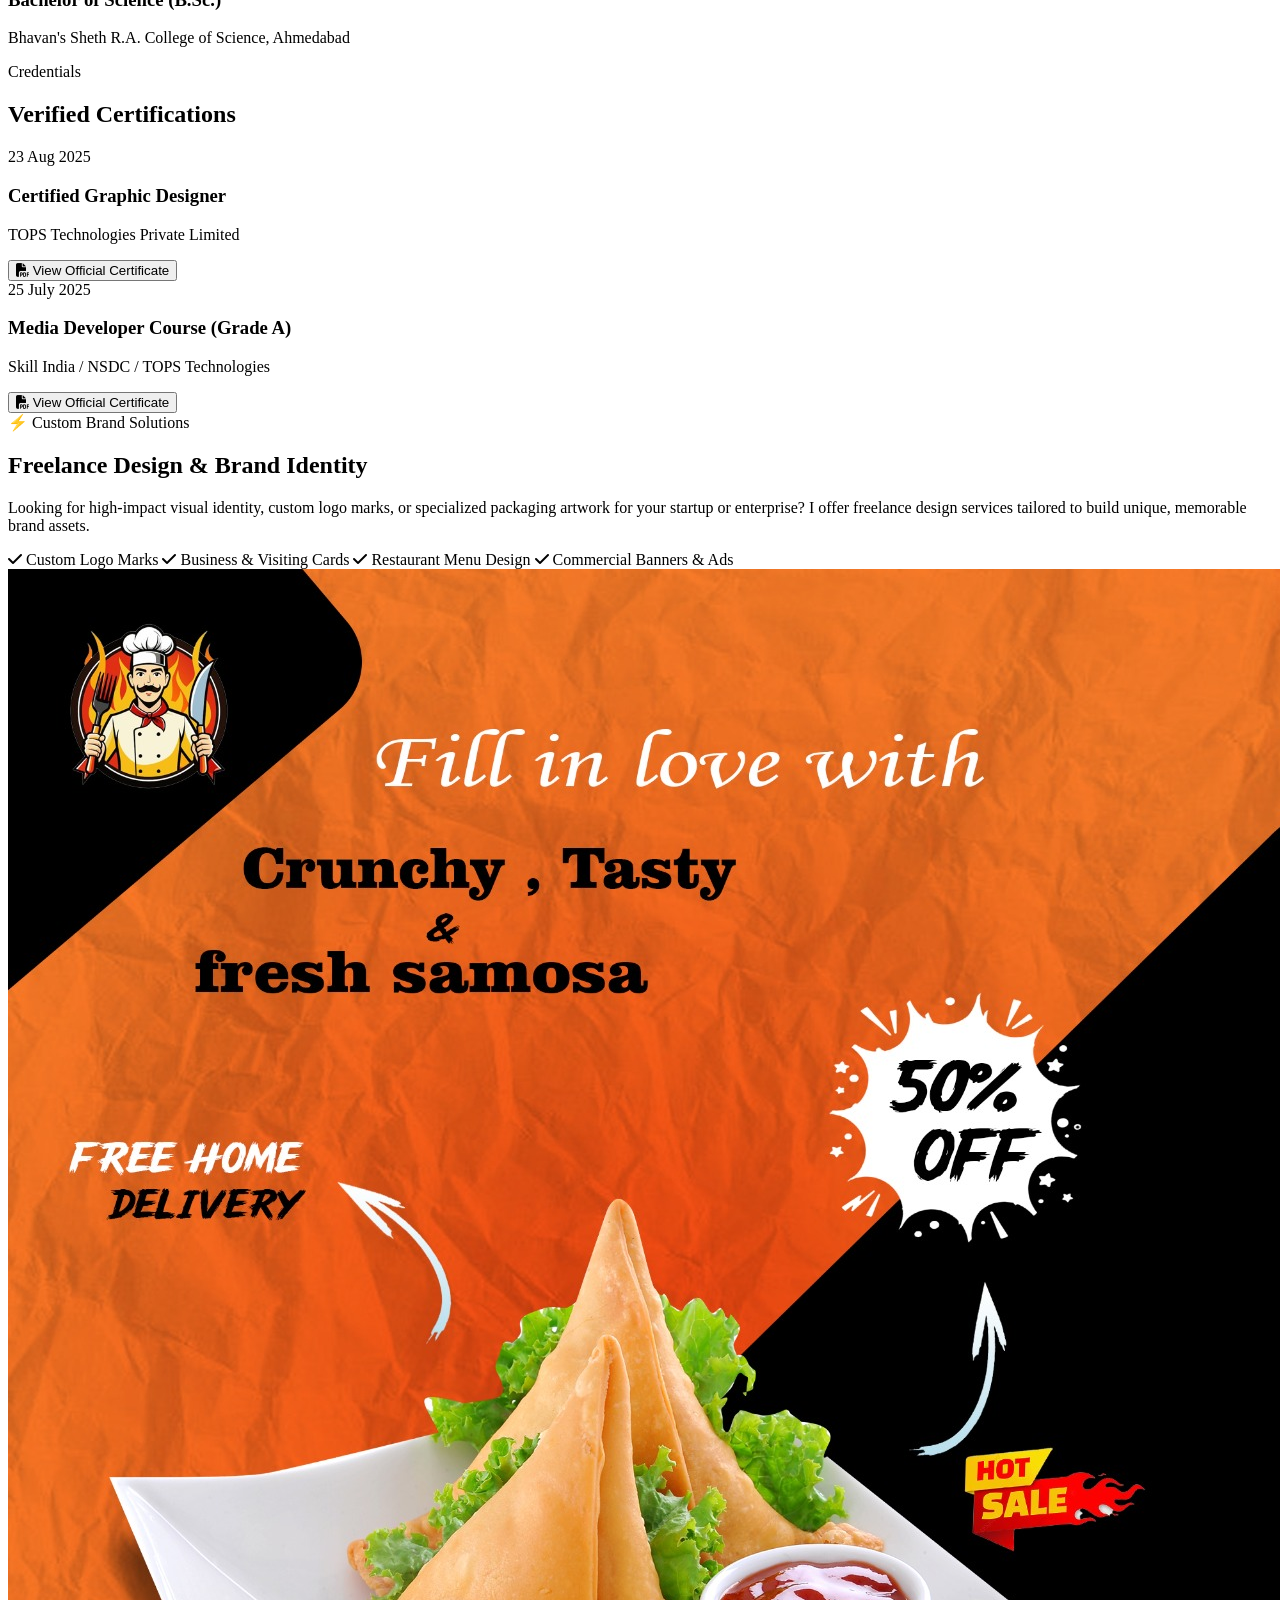
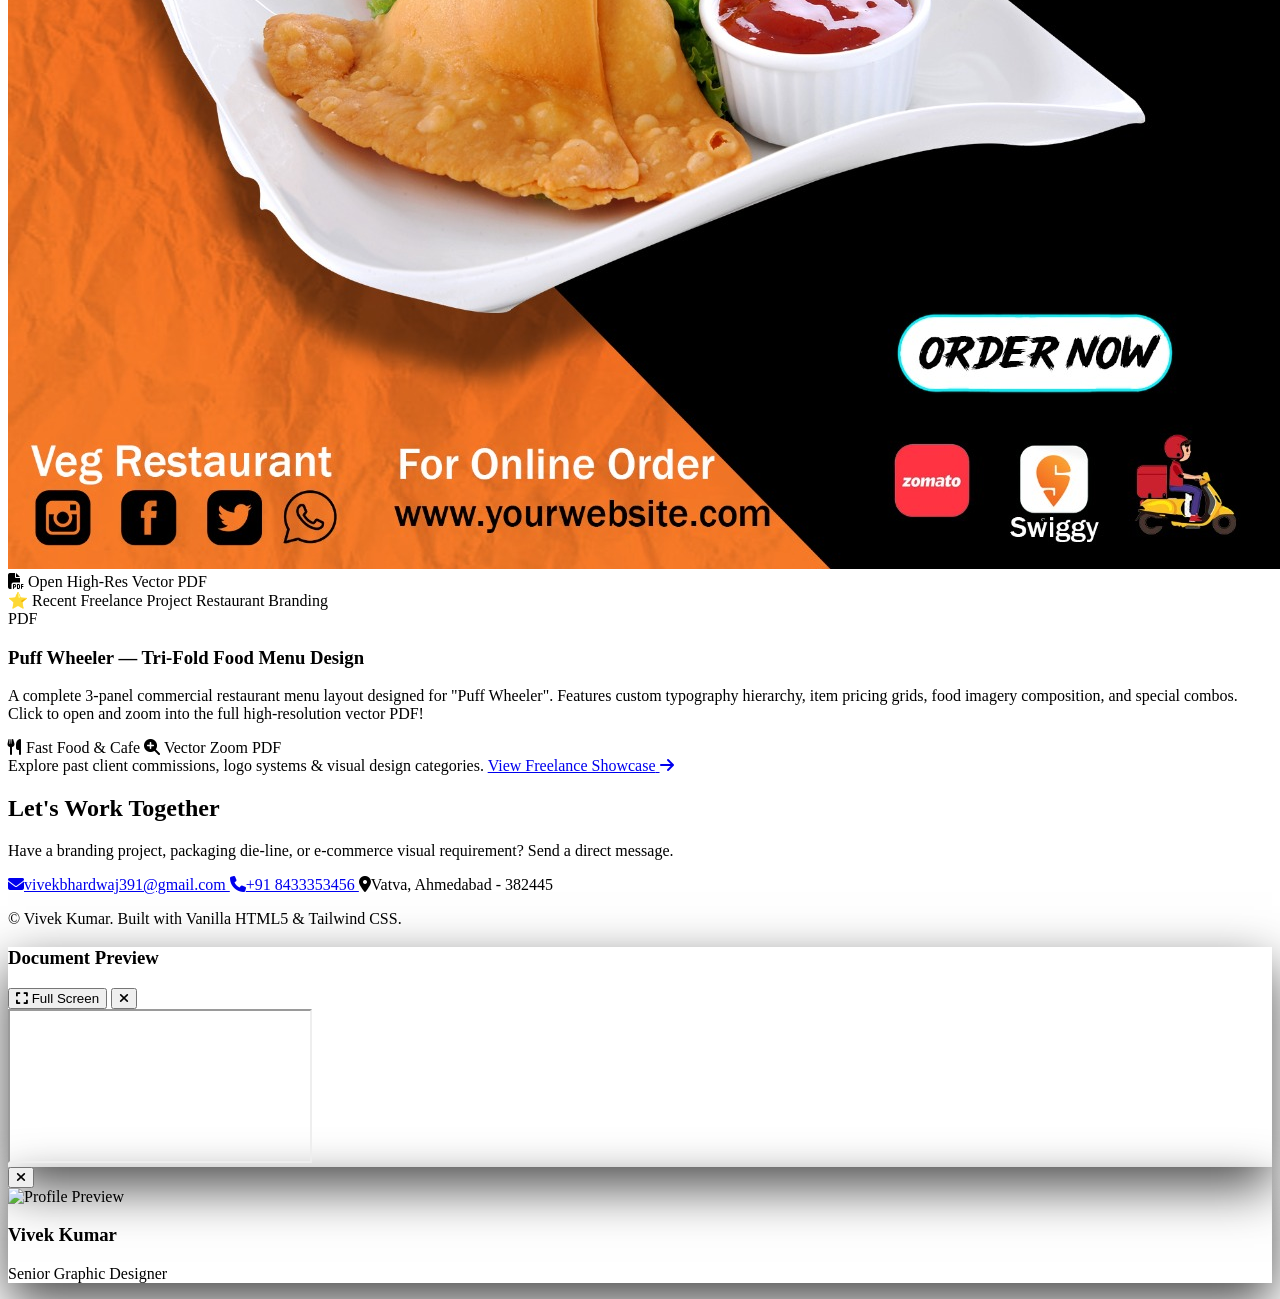
==== commit d859f568: "Replace second card doodle image with custom vector UI/UX SVG graphic" ====
--- a/index.html
+++ b/index.html
@@ -252,10 +252,36 @@
                 </div>
             </div>
 
-            <!-- Card 2: UI/UX, Web Design & Brand Identity Showcase (Vow Vista) -->
+            <!-- Card 2: UI/UX, Web Design & Brand Suite (Custom SVG Doodle) -->
             <div onclick="openPdfModal('assets/pdfs/adobe_illustrator_designs.pdf', 'Vow Vista UI/UX, Brand Identity & Packaging')" class="cursor-pointer bg-brand-surface border border-indigo-500/20 rounded-2xl overflow-hidden hover:border-cyan-400 transition-all duration-300 group relative shadow-xl hover:shadow-[0_10px_30px_rgba(34,211,238,0.15)]">
                 <div class="h-52 bg-indigo-950/60 flex items-center justify-center p-4 relative overflow-hidden border-b border-indigo-500/20">
-                    <img src="assets/images/doodle_vector.png" alt="UI/UX Web & App Design" class="h-44 object-contain group-hover:scale-105 transition duration-300">
+                    
+                    <!-- Custom Inline UI/UX Vector Doodle -->
+                    <div class="w-44 h-44 flex items-center justify-center group-hover:scale-105 transition duration-300">
+                        <svg class="w-full h-full text-cyan-400 drop-shadow-[0_0_12px_rgba(34,211,238,0.4)]" viewBox="0 0 200 200" fill="none" xmlns="http://www.w3.org/2000/svg">
+                            <!-- Laptop Frame -->
+                            <rect x="25" y="45" width="120" height="75" rx="6" stroke="#38BDF8" stroke-width="3" fill="#0F172A" />
+                            <path d="M15 125H155C158 125 160 127 160 130V132H10V130C10 127 12 125 15 125Z" fill="#1E293B" stroke="#38BDF8" stroke-width="2" />
+                            <!-- Web Interface Wireframe -->
+                            <rect x="35" y="55" width="100" height="12" rx="2" fill="#0284C7" opacity="0.6" />
+                            <rect x="35" y="72" width="45" height="35" rx="3" fill="#38BDF8" opacity="0.2" stroke="#38BDF8" stroke-dasharray="2 2" />
+                            <rect x="85" y="72" width="50" height="6" rx="2" fill="#E0F2FE" />
+                            <rect x="85" y="82" width="40" height="4" rx="1" fill="#94A3B8" />
+                            <rect x="85" y="89" width="30" height="4" rx="1" fill="#94A3B8" />
+                            <rect x="85" y="97" width="22" height="8" rx="2" fill="#F43F5E" />
+                            <!-- Mobile Phone Overlap -->
+                            <rect x="125" y="75" width="45" height="80" rx="8" fill="#0B0F19" stroke="#EC4899" stroke-width="3" />
+                            <rect x="133" y="85" width="29" height="55" rx="3" fill="#1E1B4B" />
+                            <circle cx="147.5" cy="80" r="1.5" fill="#EC4899" />
+                            <rect x="137" y="90" width="21" height="15" rx="2" fill="#EC4899" opacity="0.4" />
+                            <rect x="137" y="110" width="21" height="4" rx="1" fill="#F472B6" />
+                            <rect x="137" y="117" width="15" height="4" rx="1" fill="#F472B6" />
+                            <!-- Floating Vector Anchor Point Cursor -->
+                            <path d="M60 112L72 124L66 126L70 134L66 136L62 128L56 132L60 112Z" fill="#FBBF24" stroke="#000" stroke-width="1" />
+                        </svg>
+                    </div>
+
+                    <!-- Hover Overlay -->
                     <div class="absolute inset-0 bg-gradient-to-t from-indigo-950 via-indigo-900/80 to-transparent flex flex-col items-center justify-center text-white opacity-0 group-hover:opacity-100 transition-opacity duration-300">
                         <i class="fa-solid fa-arrow-up-right-from-square text-2xl mb-2 text-cyan-400 animate-pulse"></i>
                         <span class="text-xs font-black uppercase tracking-wider">Click to View PDF</span>
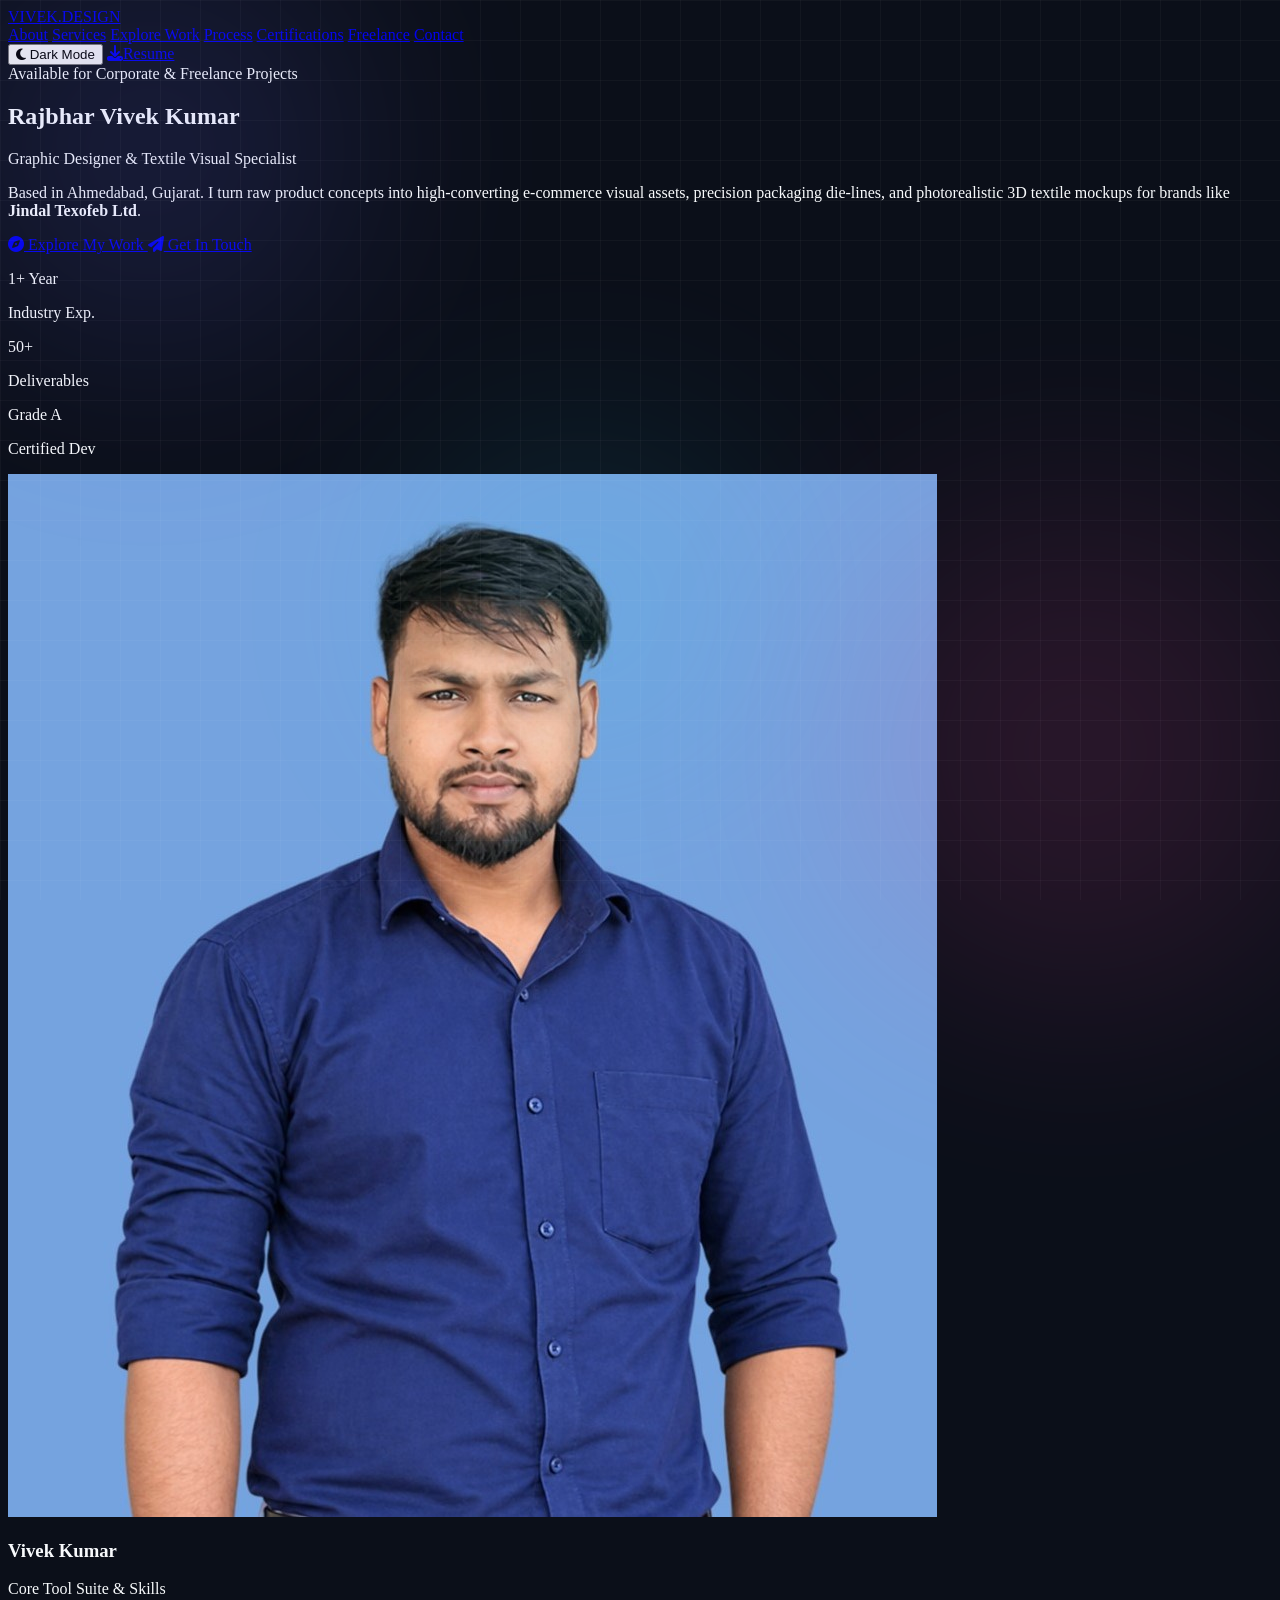
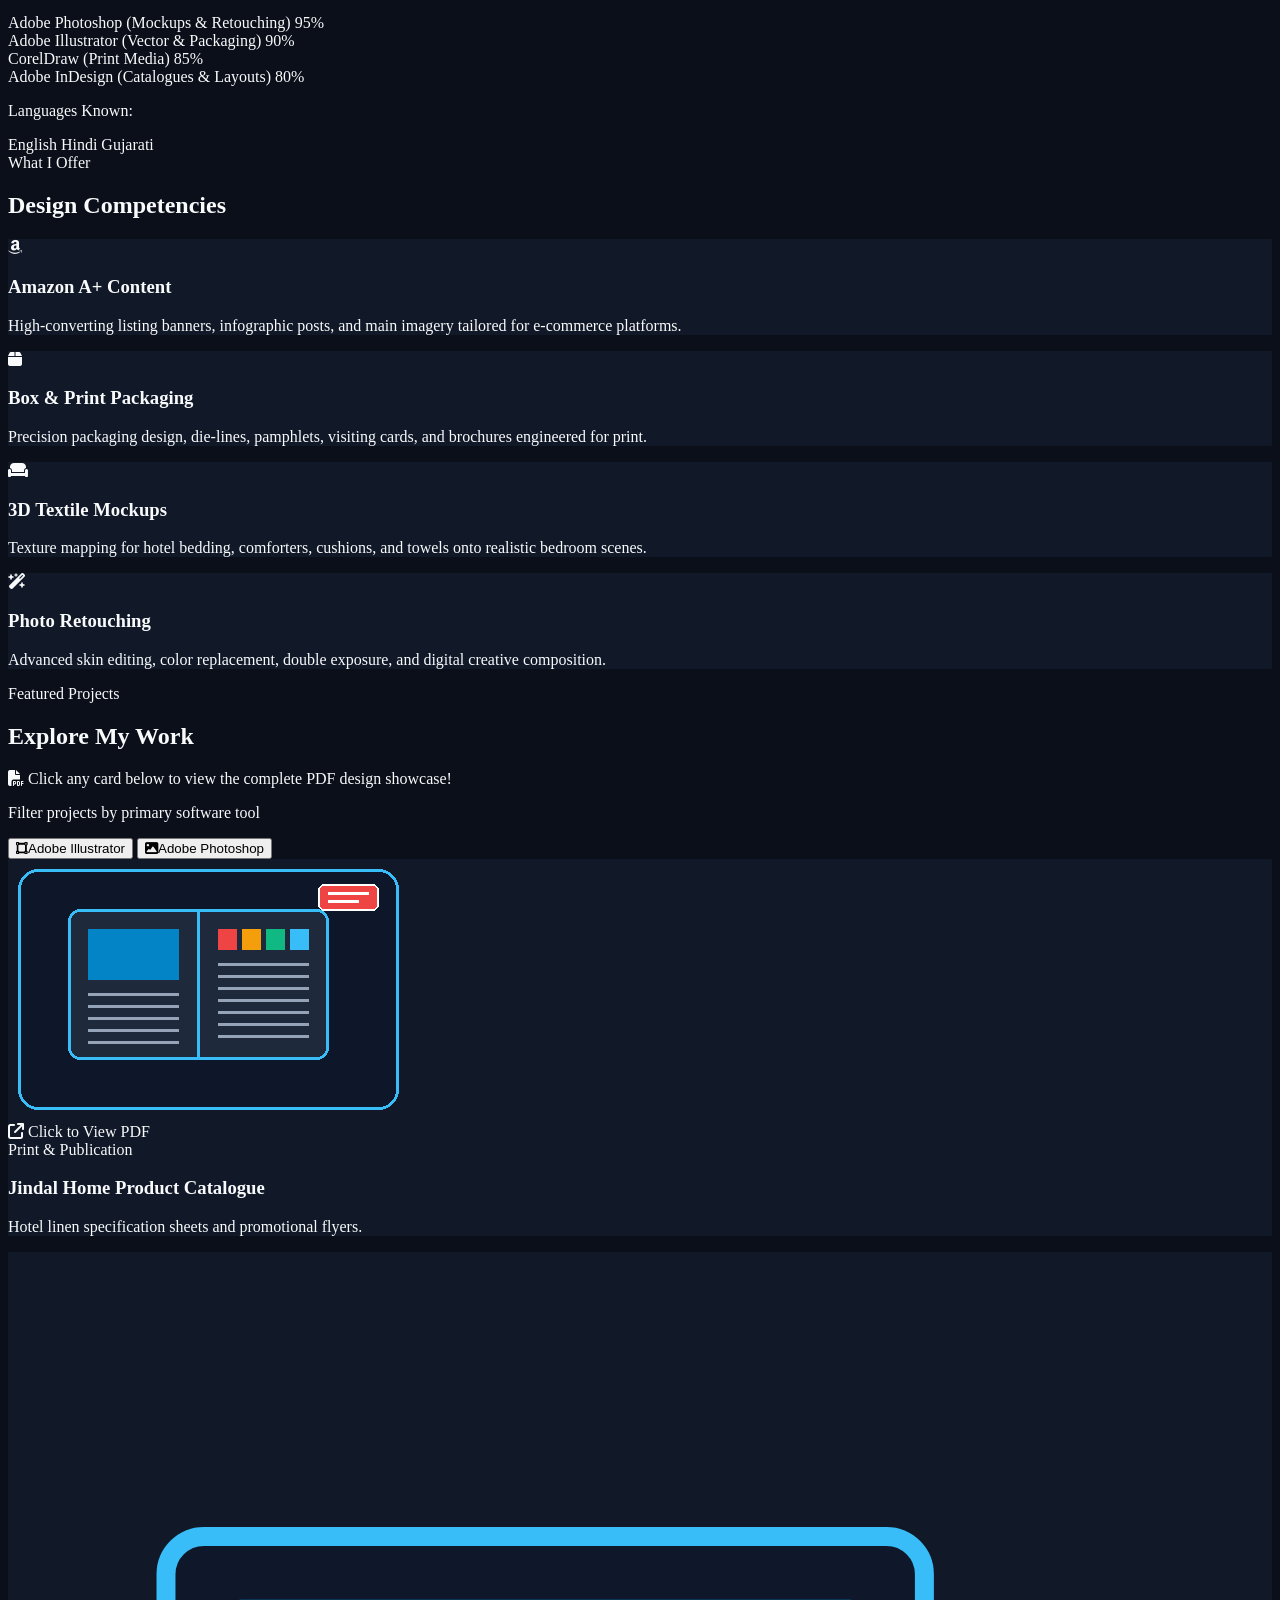
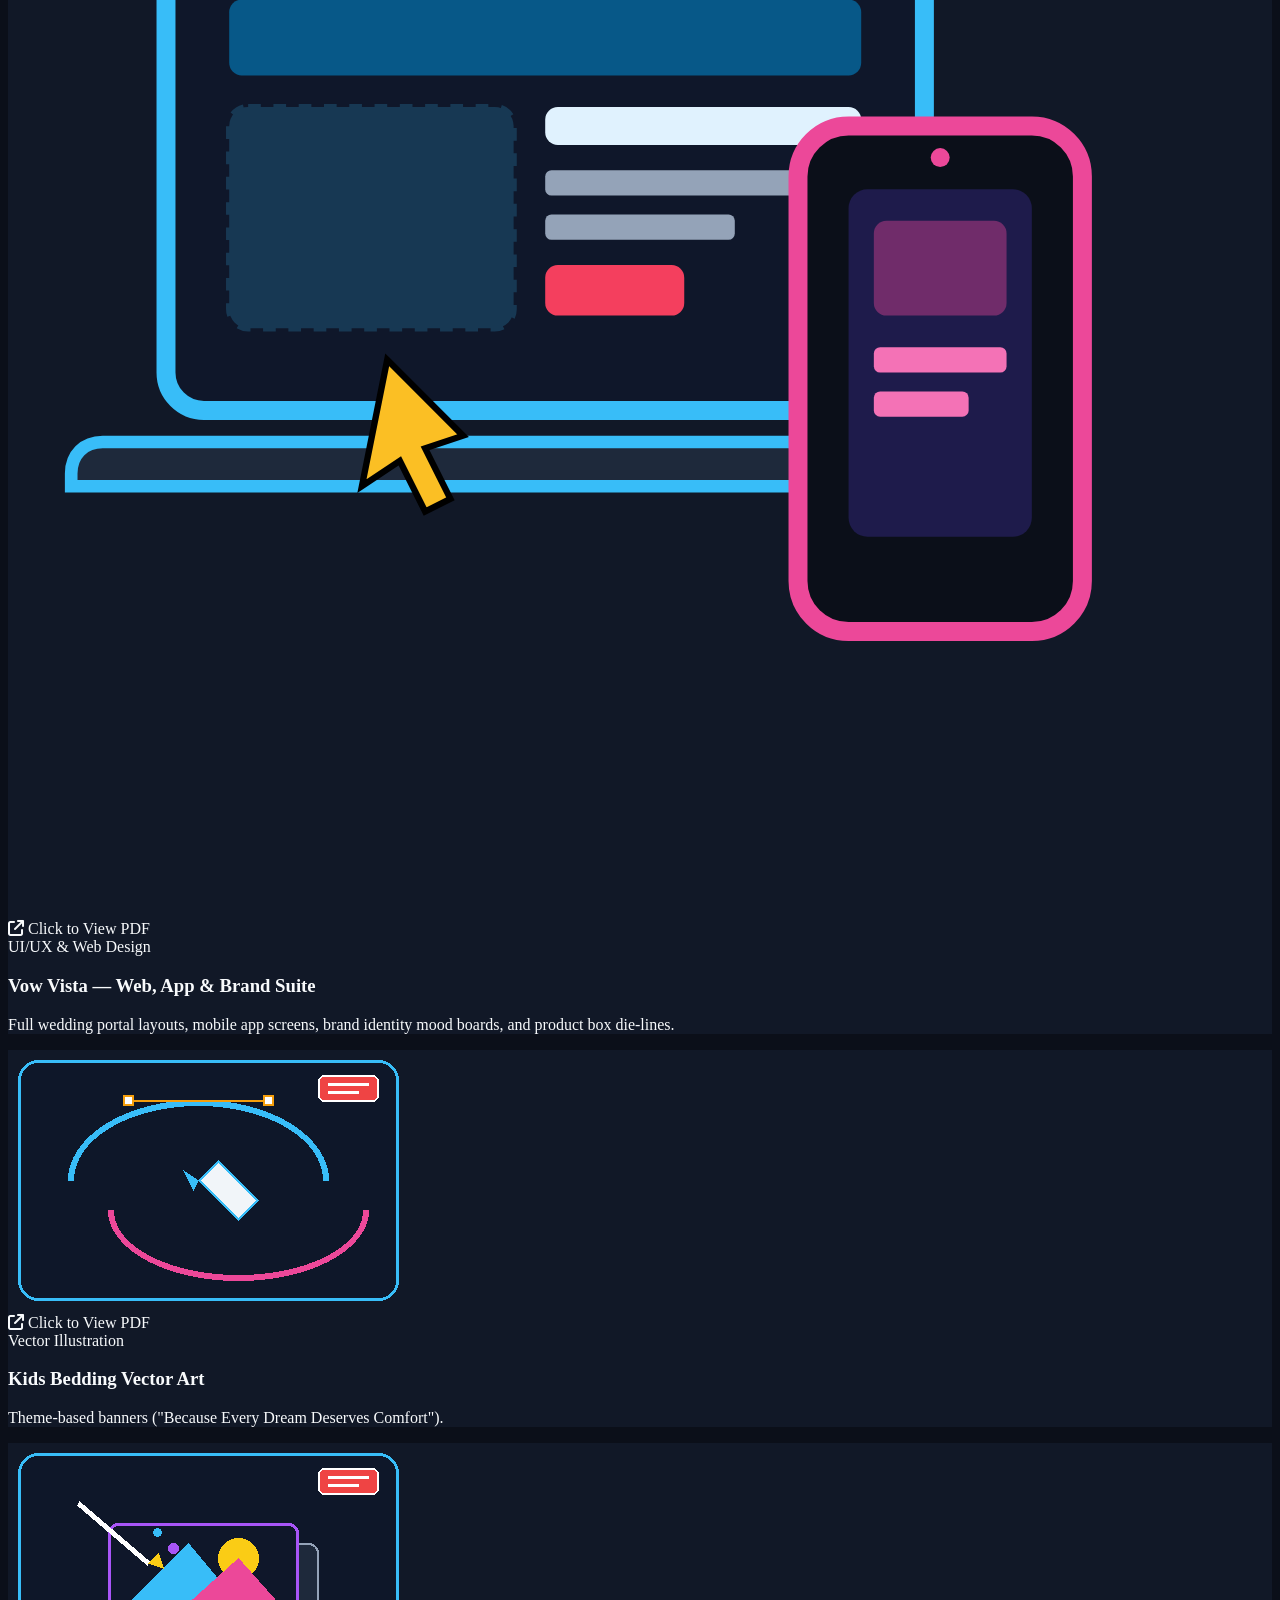
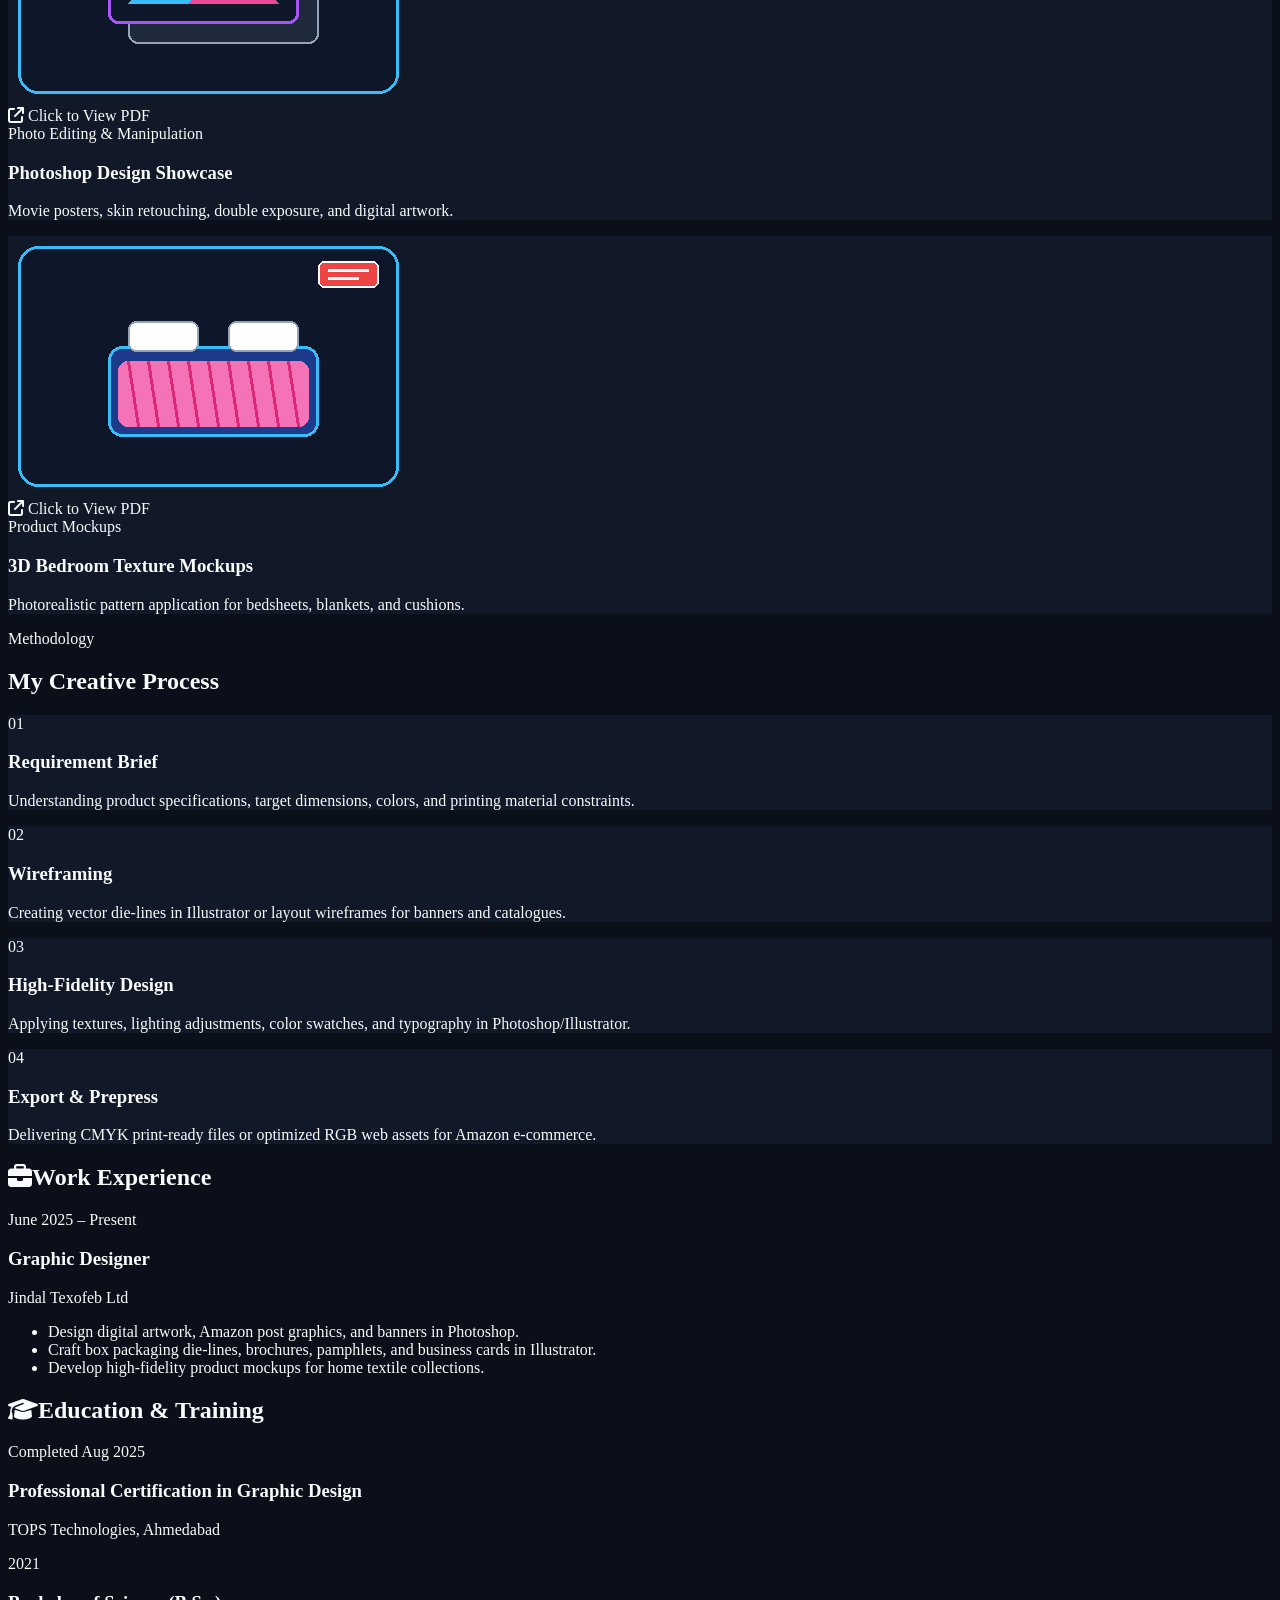
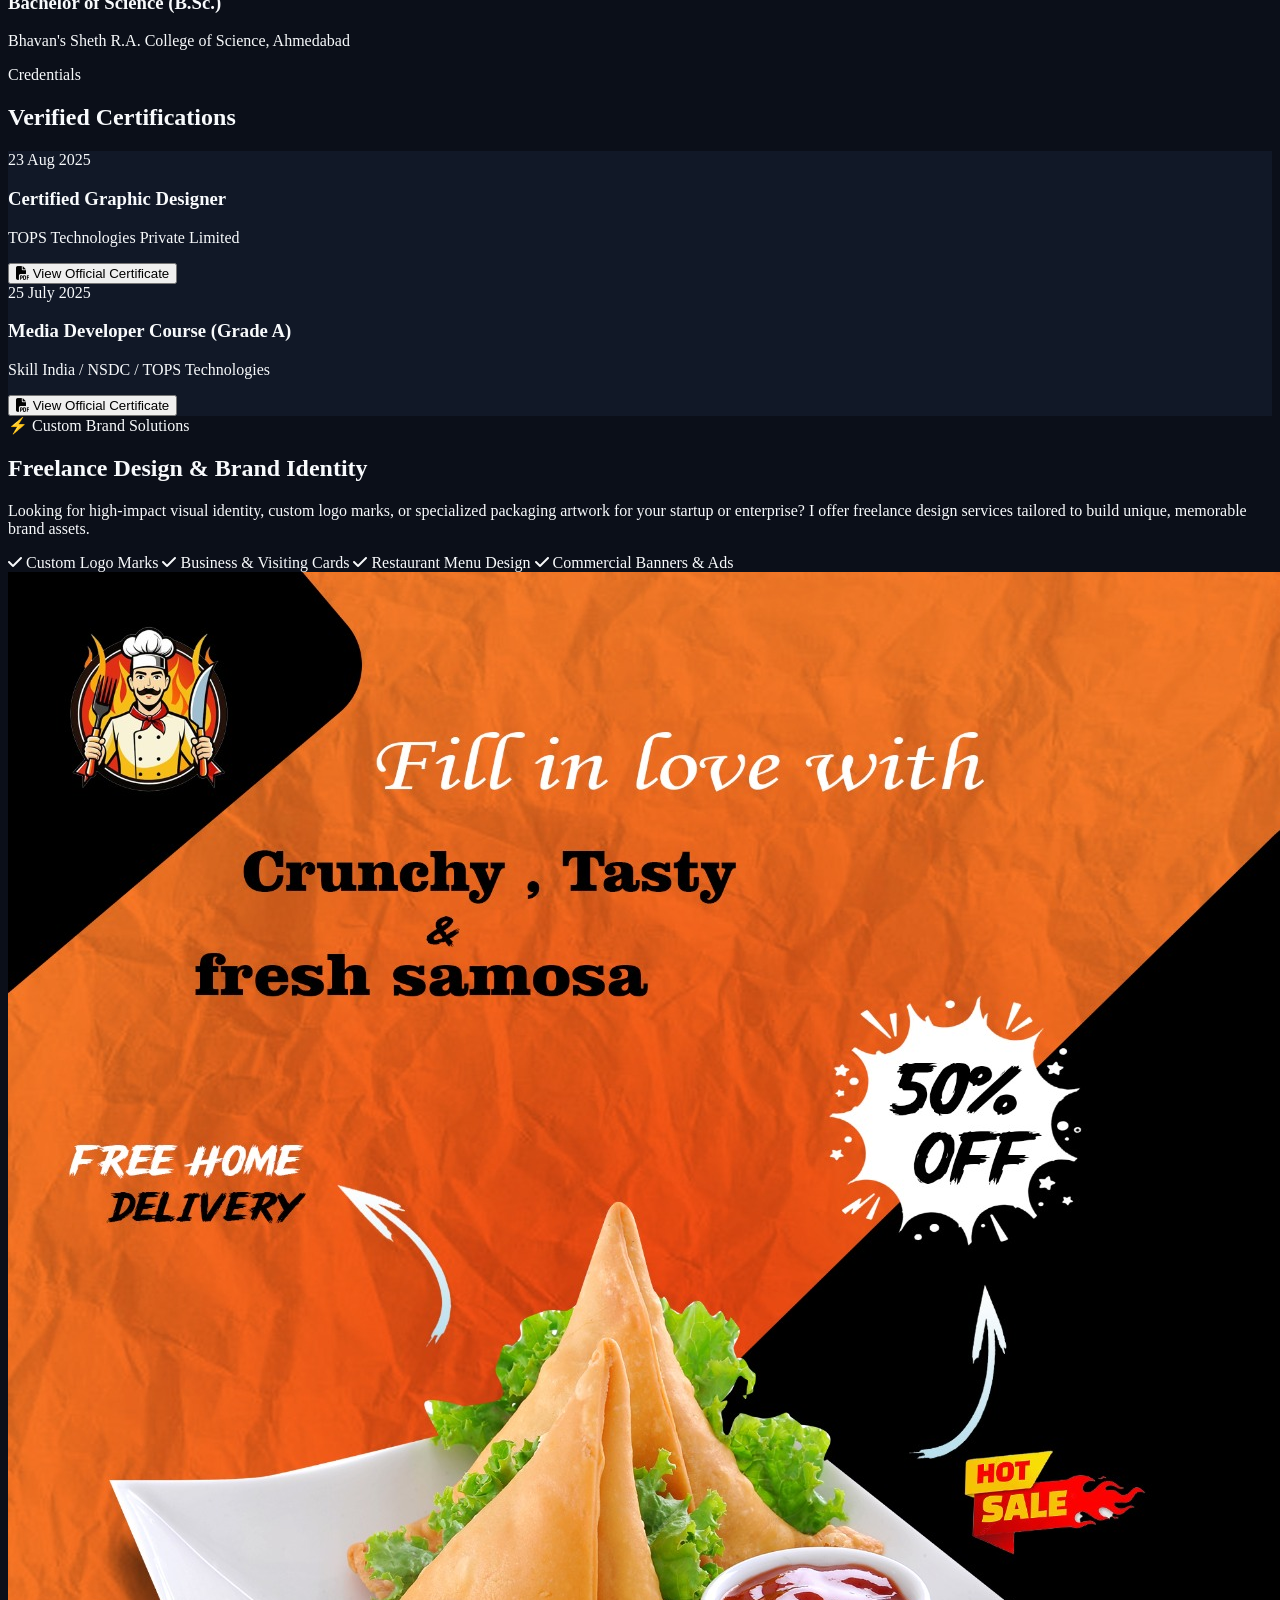
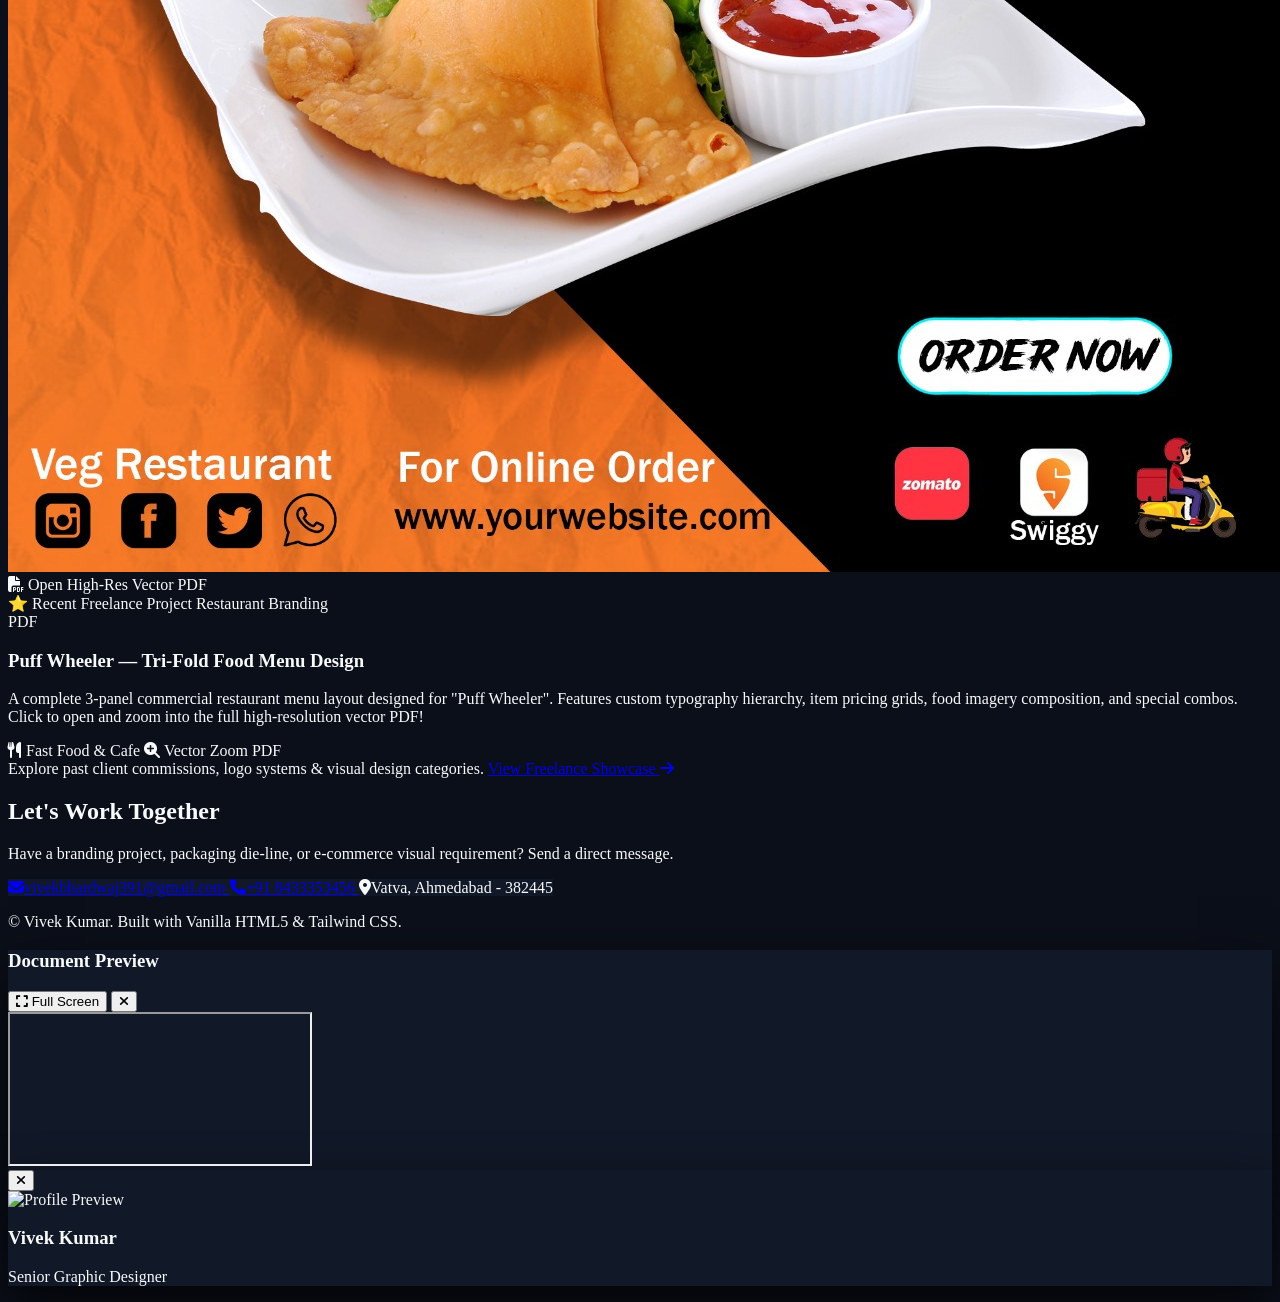
==== commit b72ea340: "Add ambient animated gradient orbs and tech grid background overlay" ====
--- a/index.html
+++ b/index.html
@@ -30,6 +30,13 @@
     <link rel="stylesheet" href="https://cdnjs.cloudflare.com/ajax/libs/font-awesome/6.4.0/css/all.min.css">
 </head>
 <body class="bg-brand-dark text-slate-100 font-sans antialiased selection:bg-pink-500 selection:text-white relative overflow-x-hidden">
+<!-- Ambient Animated Background -->
+<div class="fixed inset-0 pointer-events-none z-[-1] overflow-hidden">
+    <div class="ambient-orb orb-1"></div>
+    <div class="ambient-orb orb-2"></div>
+    <div class="ambient-orb orb-3"></div>
+    <div class="bg-grid-overlay"></div>
+</div>
 
     <!-- Glowing Background Atmosphere Orbs -->
     <div class="fixed top-0 left-1/4 w-96 h-96 bg-indigo-600/15 rounded-full blur-[120px] pointer-events-none"></div>
@@ -49,10 +56,18 @@
                 <a href="#freelance" class="hover:text-amber-400 transition">Freelance</a>
                 <a href="#contact" class="hover:text-amber-400 transition">Contact</a>
             </div>
-            <!-- Path matching VS Code explorer: docs/Resume.pdf -->
-            <a href="docs/Resume.pdf" target="_blank" download class="bg-gradient-to-r from-indigo-500 to-pink-500 hover:from-indigo-600 hover:to-pink-600 text-white text-xs font-black px-5 py-2.5 rounded-xl shadow-lg shadow-indigo-500/25 transition transform hover:-translate-y-0.5 inline-flex items-center gap-2">
-                <i class="fa-solid fa-download"></i>Resume
-            </a>
+            <div class="flex items-center gap-4">
+                <!-- Theme Toggle Button -->
+                <button id="themeToggleBtn" onclick="toggleTheme()" class="px-3 py-2 rounded-xl border border-indigo-500/30 bg-slate-800/80 text-amber-400 hover:text-amber-300 hover:border-amber-400 transition-all duration-300 flex items-center gap-2 text-xs font-extrabold shadow-md">
+                    <i id="themeIcon" class="fa-solid fa-moon text-sm"></i>
+                    <span id="themeText" class="hidden sm:inline">Dark Mode</span>
+                </button>
+
+                <!-- Resume Download Button -->
+                <a href="docs/Resume.pdf" target="_blank" download class="bg-indigo-600 hover:bg-indigo-500 text-white text-xs font-bold px-4 py-2 rounded-xl transition flex items-center gap-2 shadow-lg shadow-indigo-500/20">
+                    <i class="fa-solid fa-download"></i>Resume
+                </a>
+            </div>
         </div>
     </nav>
 
--- a/css/style.css
+++ b/css/style.css
@@ -36,4 +36,220 @@
 /* Glassmorphism subtle effect for modals */
 #pdfModal > div, #imageModal > div {
     box-shadow: 0 20px 50px rgba(0, 0, 0, 0.7);
+}
+/* Custom CSS Keyframes & Theme Variables */
+:root {
+  --bg-main: #0b0f19;
+  --bg-surface: #111827;
+  --text-main: #f8fafc;
+  --text-muted: #94a3b8;
+  --border-color: rgba(99, 102, 241, 0.2);
+  --card-glow: rgba(99, 102, 241, 0.15);
+}
+
+/* Light Mode Overrides */
+[data-theme="light"] {
+  --bg-main: #f8fafc;
+  --bg-surface: #ffffff;
+  --text-main: #0f172a;
+  --text-muted: #475569;
+  --border-color: rgba(99, 102, 241, 0.25);
+  --card-glow: rgba(99, 102, 241, 0.08);
+}
+
+/* Apply Dynamic Theme Colors */
+body {
+  background-color: var(--bg-main) !important;
+  color: var(--text-main) !important;
+  transition: background-color 0.4s ease, color 0.4s ease;
+}
+
+.bg-brand-surface {
+  background-color: var(--bg-surface) !important;
+  transition: background-color 0.4s ease;
+}
+
+[data-theme="light"] .text-white {
+  color: #0f172a !important;
+}
+
+[data-theme="light"] .text-slate-400 {
+  color: #475569 !important;
+}
+
+/* Animated Neon Gradient Border Effect */
+@keyframes neonPulse {
+  0%, 100% { border-color: rgba(99, 102, 241, 0.4); box-shadow: 0 0 15px rgba(99, 102, 241, 0.2); }
+  50% { border-color: rgba(236, 72, 153, 0.6); box-shadow: 0 0 25px rgba(236, 72, 153, 0.3); }
+}
+
+.card-neon-pulse {
+  animation: neonPulse 4s infinite ease-in-out;
+}
+
+/* Float / Hover Lift Effect */
+.hover-lift {
+  transition: transform 0.3s cubic-bezier(0.34, 1.56, 0.64, 1), box-shadow 0.3s ease;
+}
+
+.hover-lift:hover {
+  transform: translateY(-8px) scale(1.02);
+}
+/* Light Mode Text Visibility Overrides */
+[data-theme="light"] {
+    color: #0f172a !important;
+}
+
+[data-theme="light"] body,
+[data-theme="light"] p,
+[data-theme="light"] span,
+[data-theme="light"] h1,
+[data-theme="light"] h2,
+[data-theme="light"] h3,
+[data-theme="light"] h4,
+[data-theme="light"] a:not([class*="bg-indigo"]) {
+    color: #0f172a !important;
+}
+
+/* Fix Card Text Visibility in Light Mode */
+[data-theme="light"] .text-white,
+[data-theme="light"] .text-slate-100,
+[data-theme="light"] .text-slate-200,
+[data-theme="light"] .text-slate-300 {
+    color: #0f172a !important;
+}
+
+[data-theme="light"] .text-slate-400,
+[data-theme="light"] .text-slate-500 {
+    color: #475569 !important;
+}
+
+/* Ensure Surface Cards and Modals Get Crisp White Backgrounds */
+[data-theme="light"] .bg-brand-surface {
+    background-color: #ffffff !important;
+    border-color: rgba(226, 232, 240, 0.8) !important;
+    box-shadow: 0 10px 25px -5px rgba(0, 0, 0, 0.05) !important;
+}
+
+/* Light Mode Toggle Button Contrast */
+[data-theme="light"] #themeToggleBtn {
+    background-color: #f1f5f9 !important;
+    border-color: #cbd5e1 !important;
+    color: #b45309 !important;
+}
+/* Light Mode Purple & Dark Container Adjustments */
+[data-theme="light"] .bg-indigo-950\/60,
+[data-theme="light"] .bg-indigo-950,
+[data-theme="light"] .bg-indigo-900\/80 {
+    background-color: #f1f5f9 !important; /* Soft Slate/Lavender tint */
+}
+
+/* Light Mode Card Borders & Subtle Shadows */
+[data-theme="light"] .border-indigo-500\/20,
+[data-theme="light"] .border-indigo-500\/30 {
+    border-color: #cbd5e1 !important; /* Clean light gray border */
+}
+
+/* Hover Gradient Overlay Adjustment in Light Mode */
+[data-theme="light"] .from-indigo-950 {
+    --tw-gradient-from: rgba(241, 245, 249, 0.95) !important;
+}
+
+[data-theme="light"] .via-indigo-900\/80 {
+    --tw-gradient-via: rgba(226, 232, 240, 0.9) !important;
+}
+
+/* Light Mode Accent Icon & Badge Contrast */
+[data-theme="light"] .text-amber-400 {
+    color: #d97706 !important;
+}
+
+[data-theme="light"] .text-cyan-400 {
+    color: #0891b2 !important;
+}
+
+[data-theme="light"] .text-pink-400 {
+    color: #db2777 !important;
+}
+
+[data-theme="light"] .text-indigo-400 {
+    color: #4f46e5 !important;
+}
+/* Animated Ambient Orbs & Grid Background */
+.ambient-orb {
+    position: absolute;
+    border-radius: 50%;
+    filter: blur(100px);
+    opacity: 0.25;
+    transition: opacity 0.5s ease;
+}
+
+.orb-1 {
+    width: 500px;
+    height: 500px;
+    background: radial-gradient(circle, rgba(99, 102, 241, 0.8), rgba(168, 85, 247, 0));
+    top: -100px;
+    left: -100px;
+    animation: floatOrb1 18s infinite alternate ease-in-out;
+}
+
+.orb-2 {
+    width: 600px;
+    height: 600px;
+    background: radial-gradient(circle, rgba(236, 72, 153, 0.7), rgba(59, 130, 246, 0));
+    bottom: -150px;
+    right: -100px;
+    animation: floatOrb2 22s infinite alternate ease-in-out;
+}
+
+.orb-3 {
+    width: 400px;
+    height: 400px;
+    background: radial-gradient(circle, rgba(34, 211, 238, 0.6), rgba(99, 102, 241, 0));
+    top: 45%;
+    left: 30%;
+    animation: floatOrb3 20s infinite alternate ease-in-out;
+}
+
+/* Floating Animations */
+@keyframes floatOrb1 {
+    0% { transform: translate(0, 0) scale(1); }
+    100% { transform: translate(120px, 80px) scale(1.15); }
+}
+
+@keyframes floatOrb2 {
+    0% { transform: translate(0, 0) scale(1); }
+    100% { transform: translate(-100px, -90px) scale(1.1); }
+}
+
+@keyframes floatOrb3 {
+    0% { transform: translate(0, 0) scale(0.9); }
+    100% { transform: translate(-60px, 70px) scale(1.2); }
+}
+
+/* Subtle Tech Grid Pattern Overlay */
+.bg-grid-overlay {
+    position: absolute;
+    inset: 0;
+    background-image: linear-gradient(to right, rgba(255, 255, 255, 0.03) 1px, transparent 1px),
+                      linear-gradient(to bottom, rgba(255, 255, 255, 0.03) 1px, transparent 1px);
+    background-size: 40px 40px;
+}
+
+/* Light Mode Background Adjustments */
+[data-theme="light"] .ambient-orb {
+    opacity: 0.35;
+}
+
+[data-theme="light"] .orb-1 {
+    background: radial-gradient(circle, rgba(129, 140, 248, 0.5), rgba(168, 85, 247, 0));
+}
+
+[data-theme="light"] .orb-2 {
+    background: radial-gradient(circle, rgba(244, 114, 182, 0.5), rgba(59, 130, 246, 0));
+}
+
+[data-theme="light"] .bg-grid-overlay {
+    background-image: linear-gradient(to right, rgba(15, 23, 42, 0.04) 1px, transparent 1px),
+                      linear-gradient(to bottom, rgba(15, 23, 42, 0.04) 1px, transparent 1px);
 }
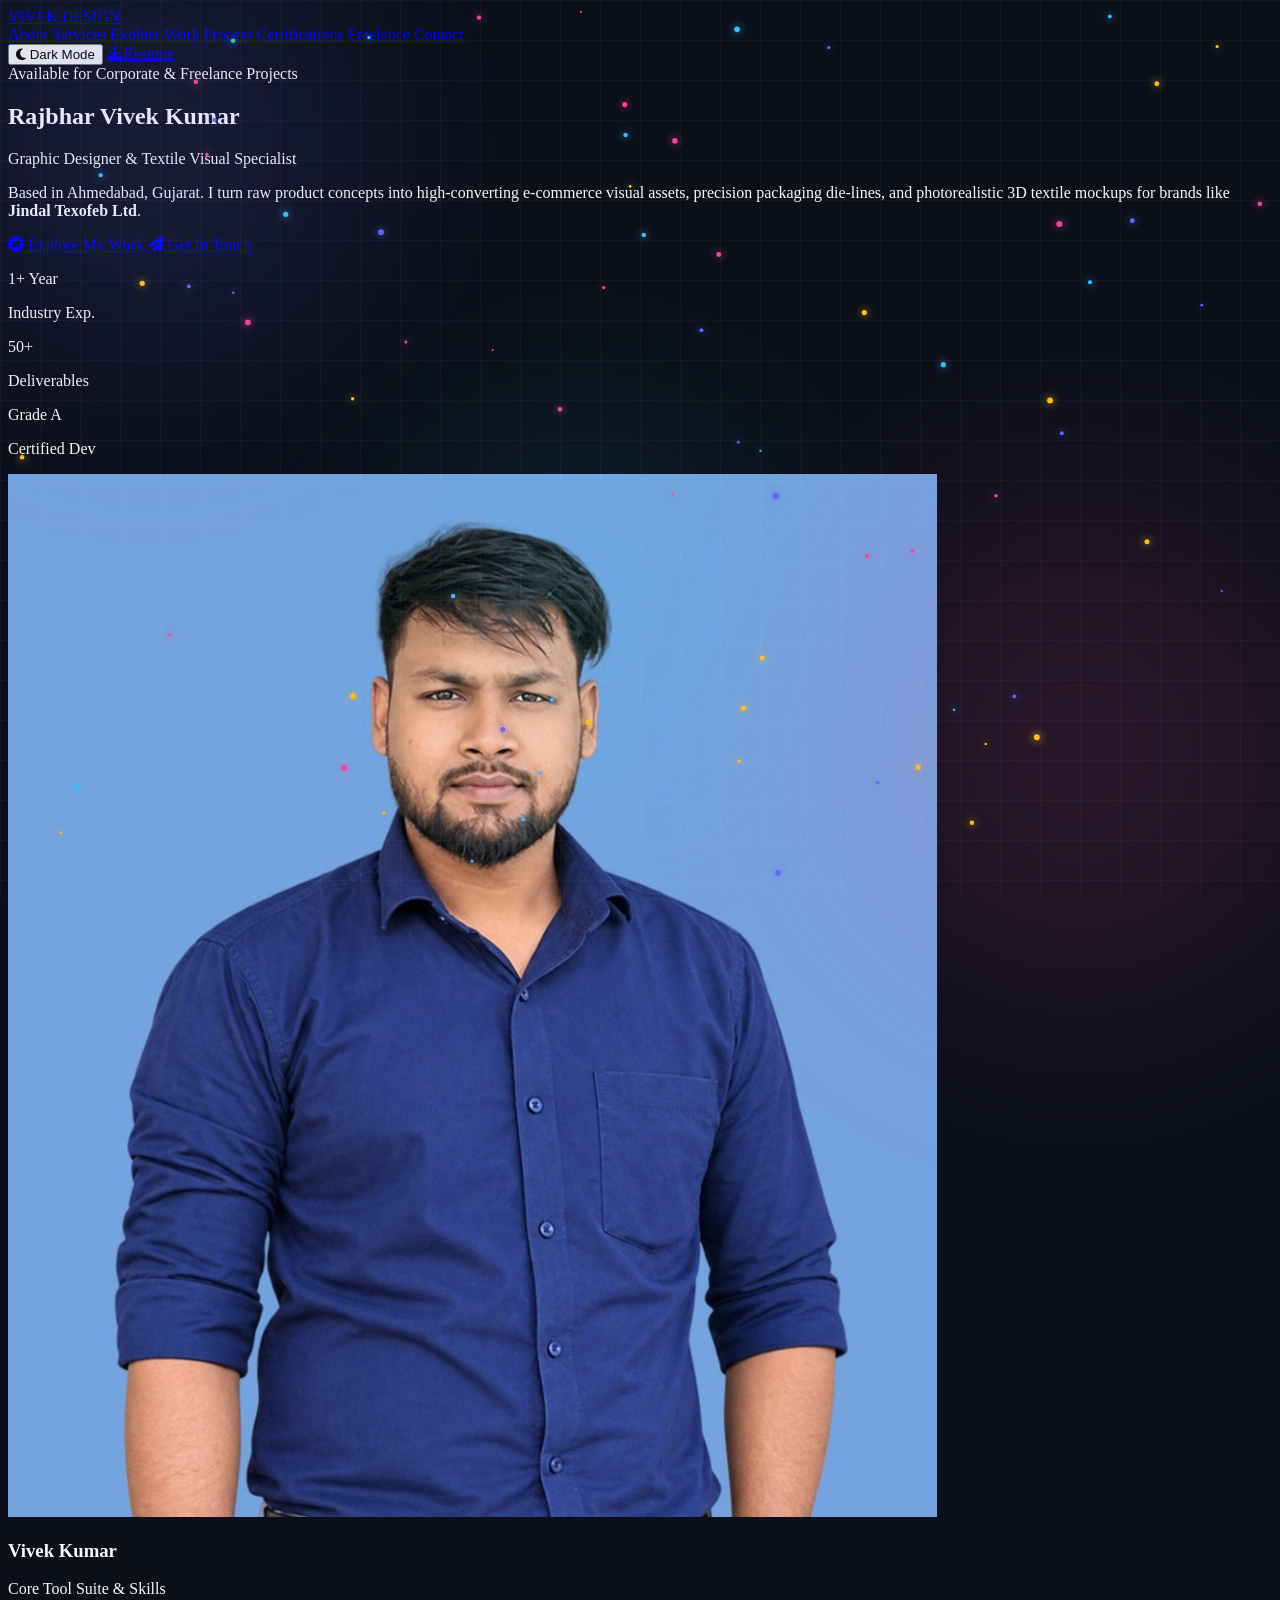
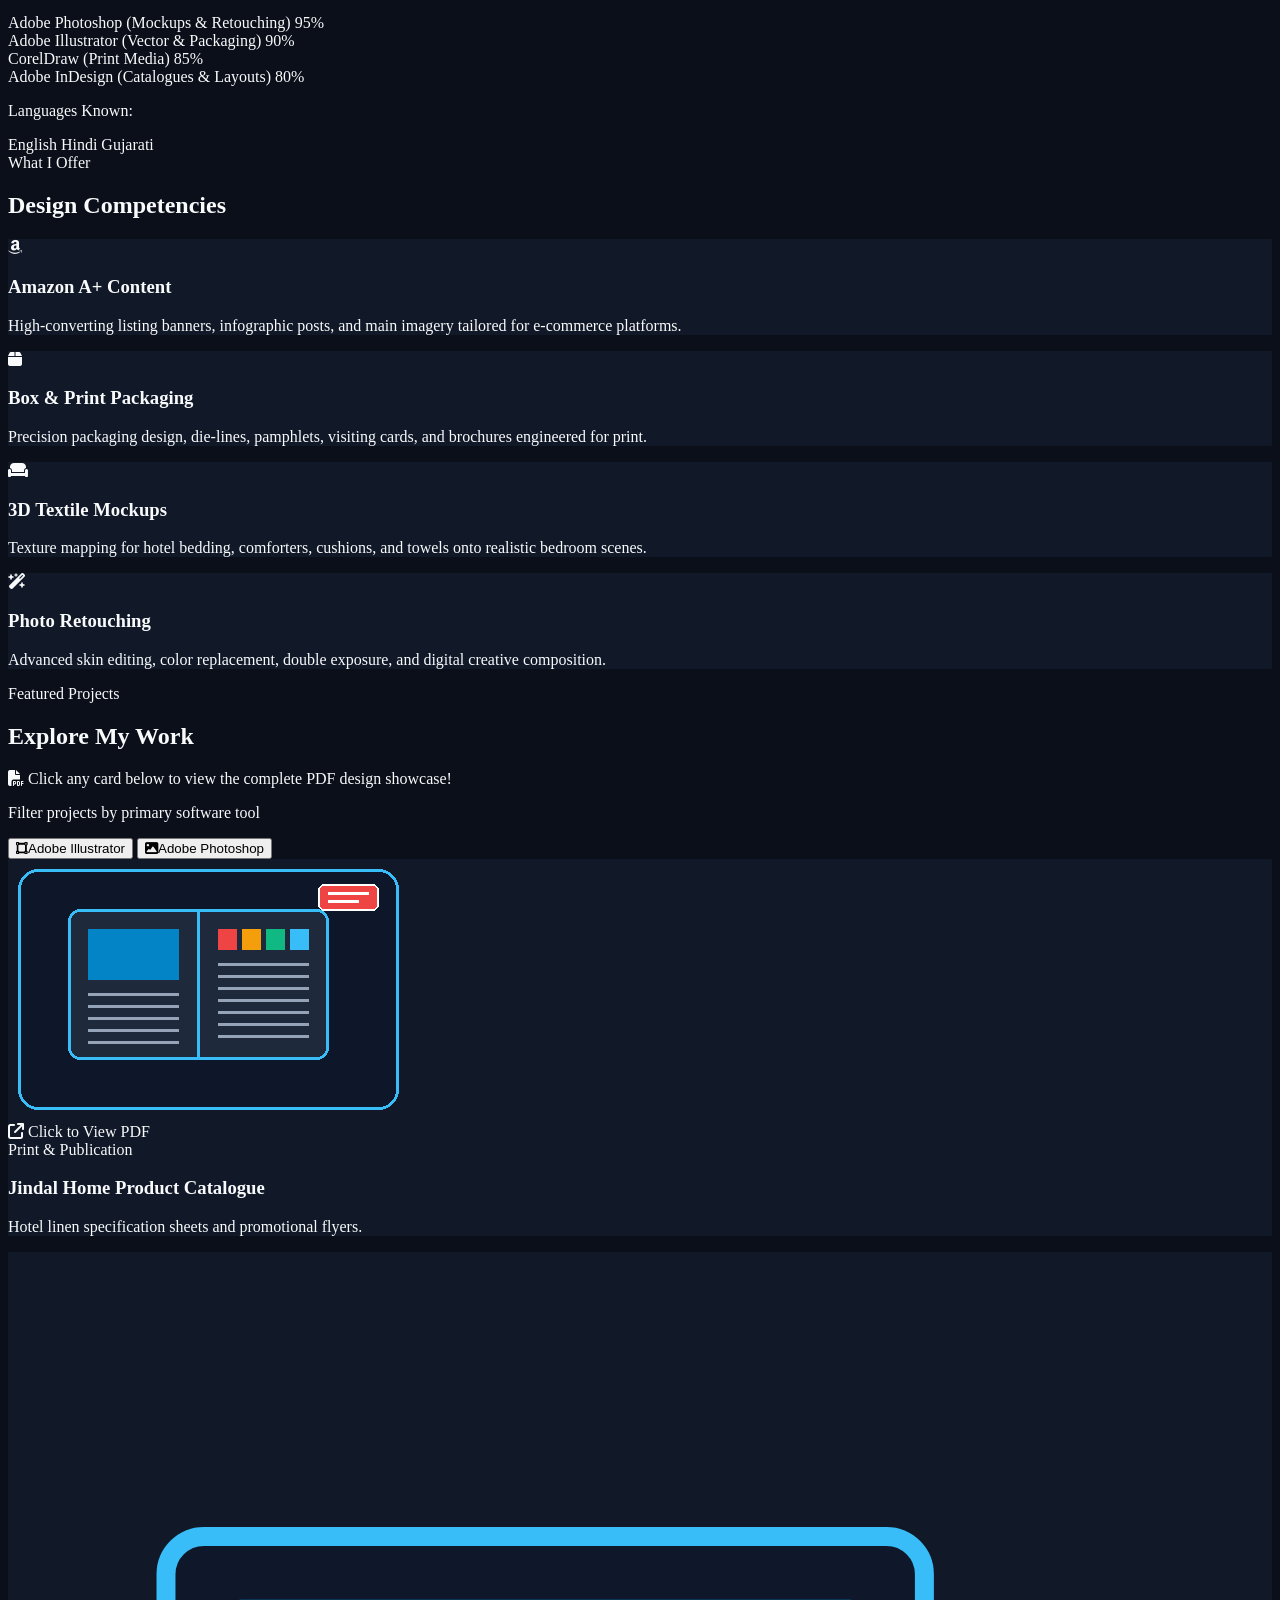
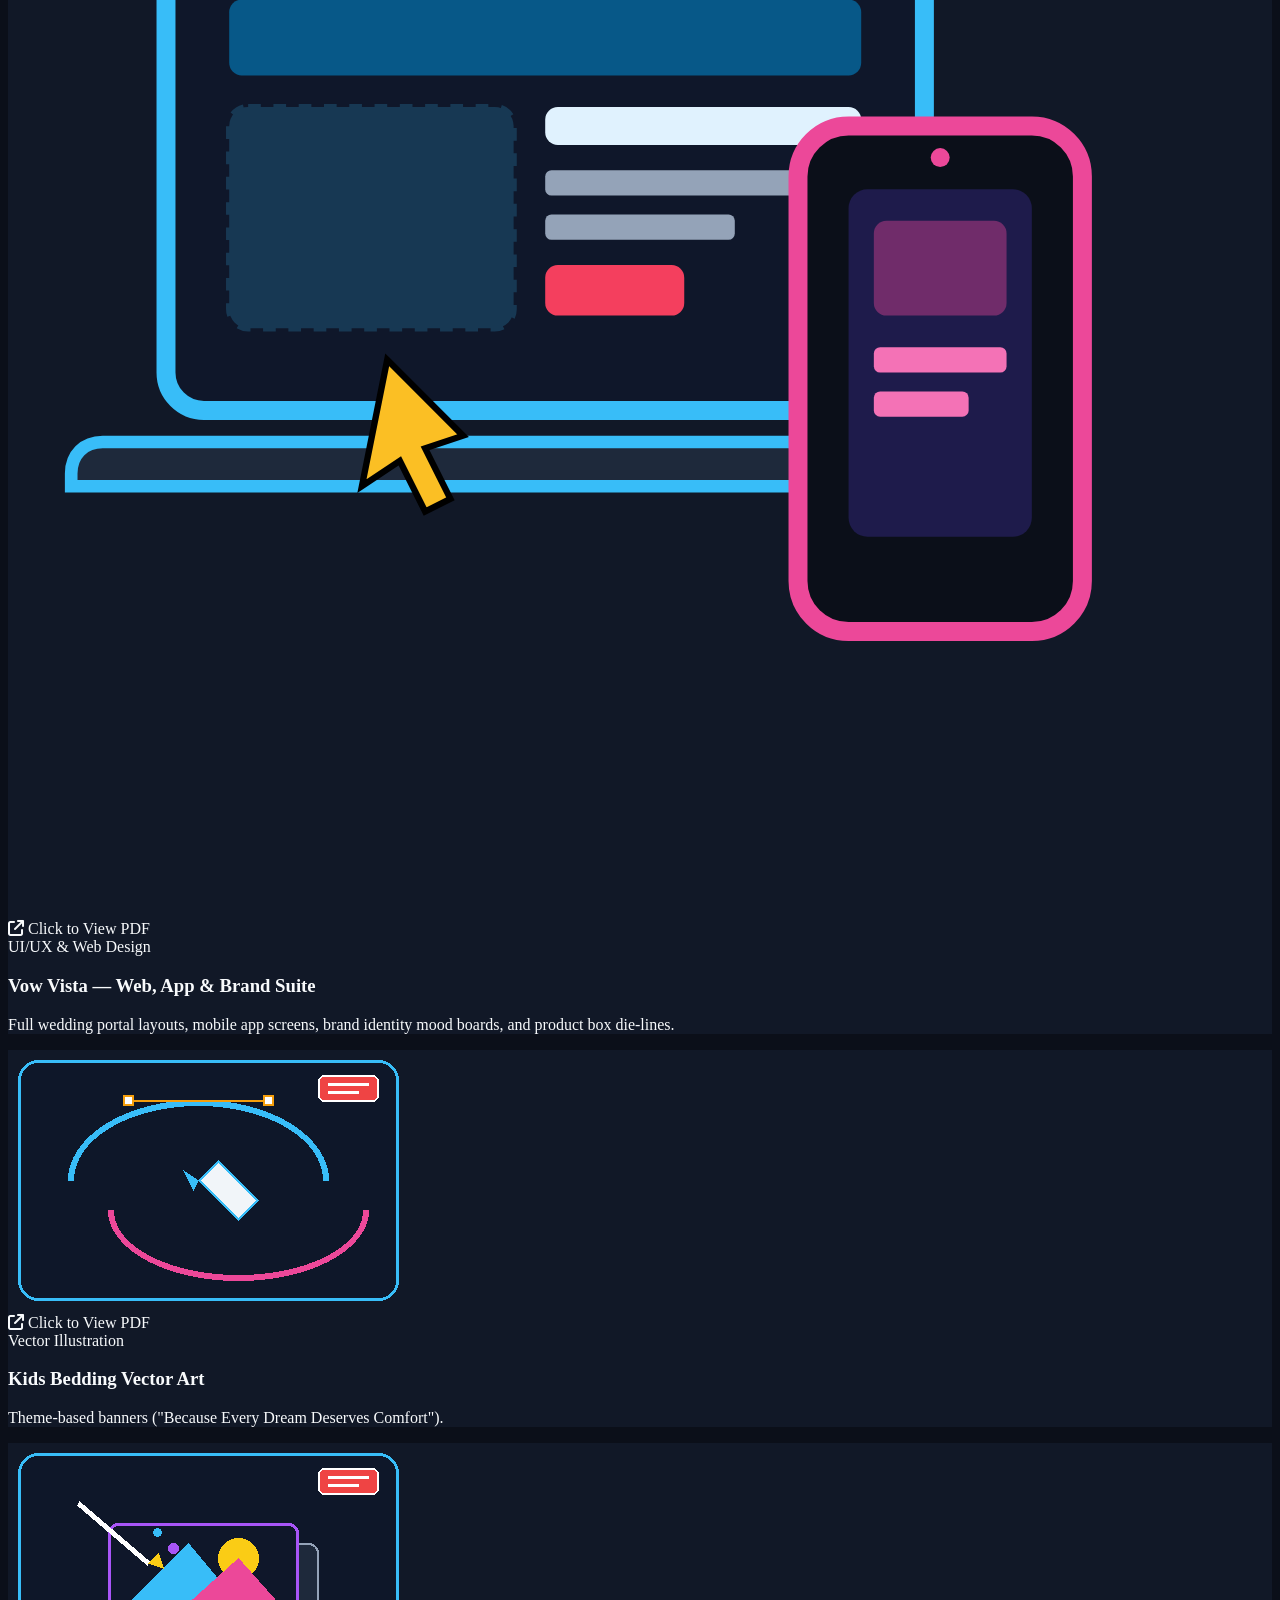
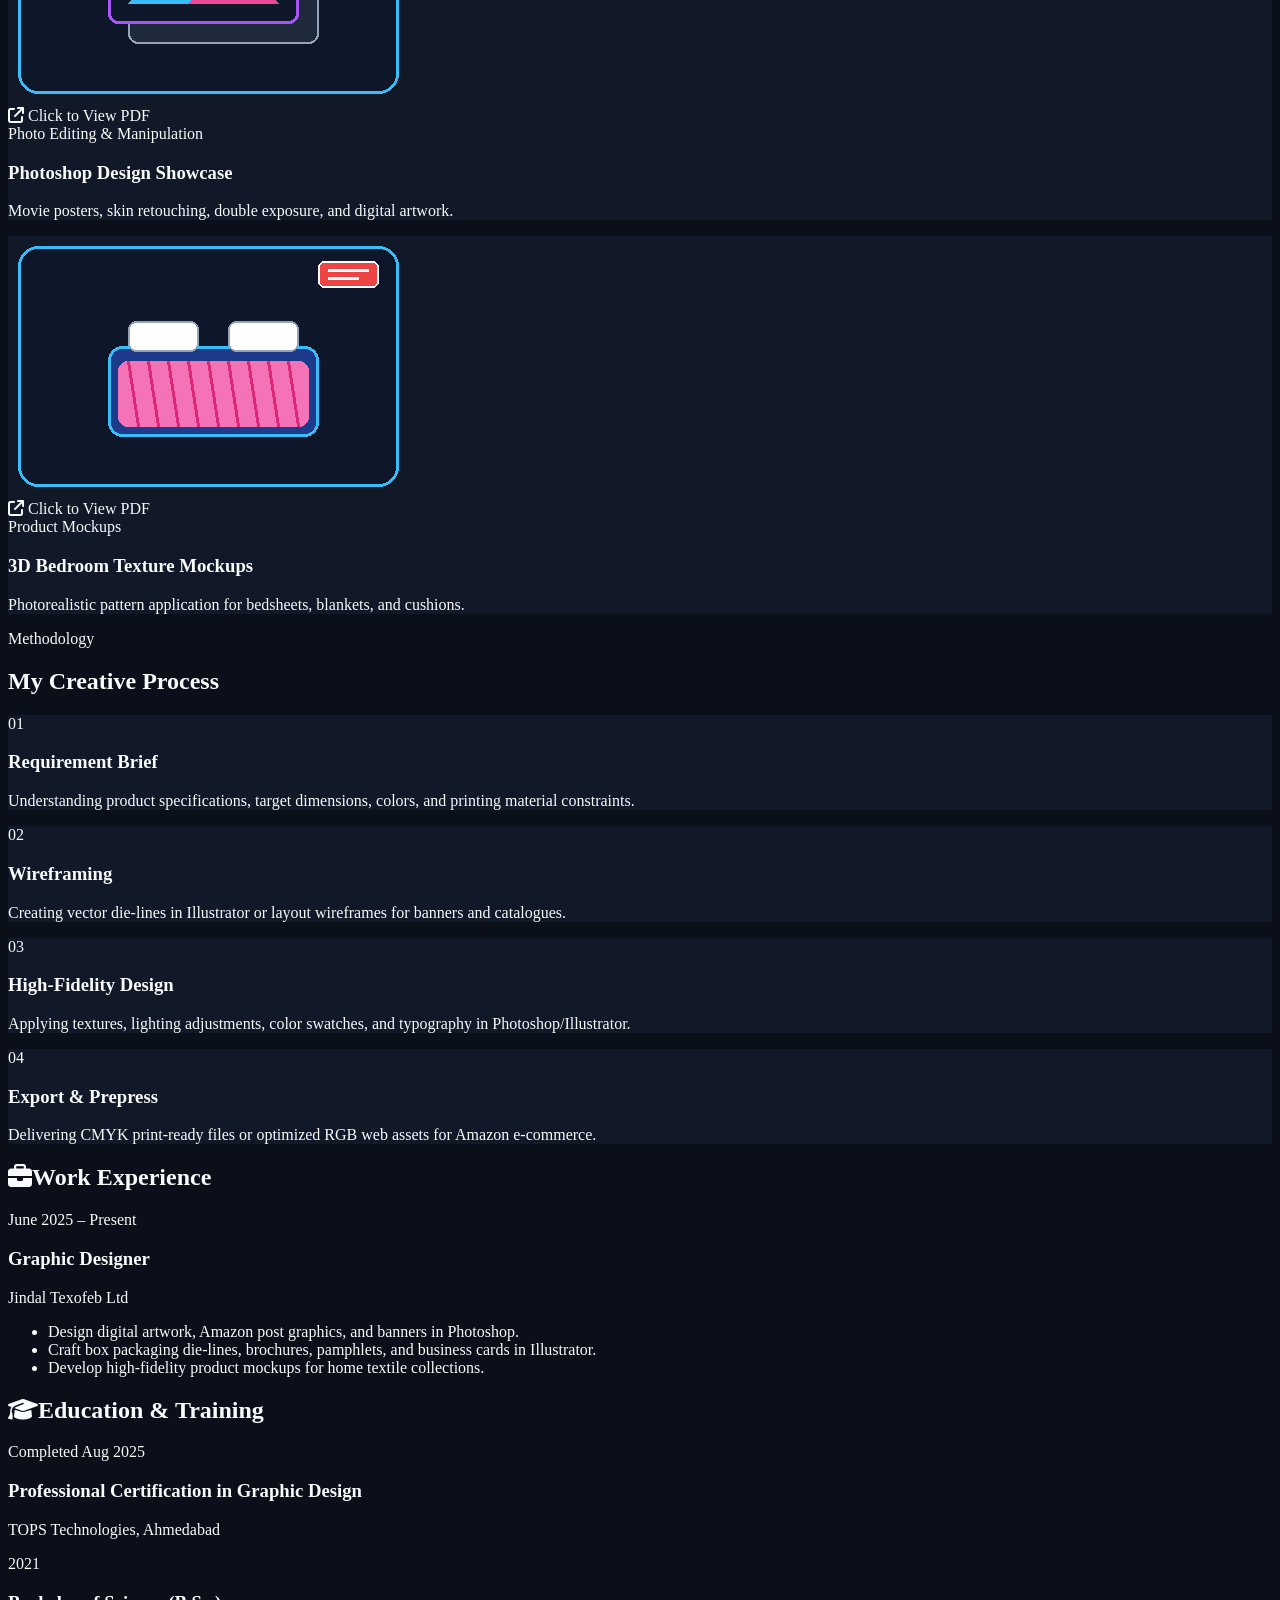
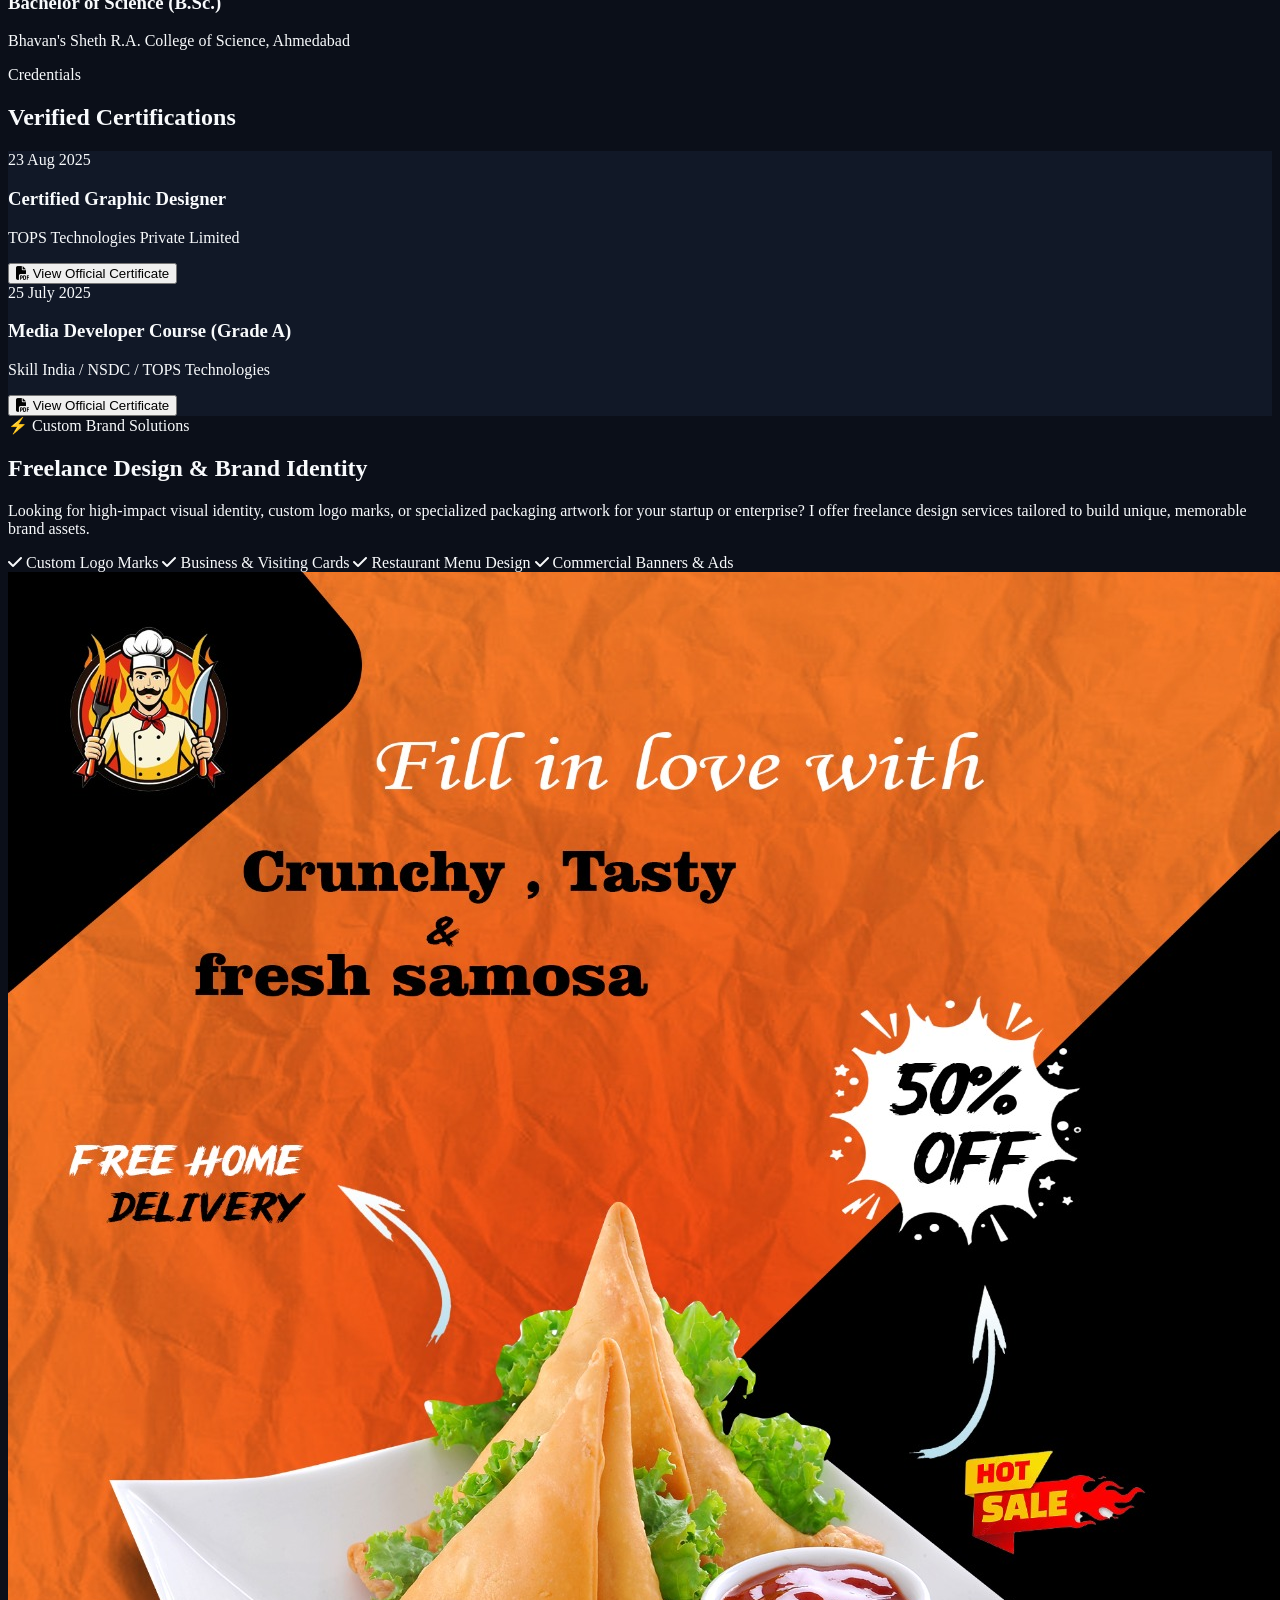
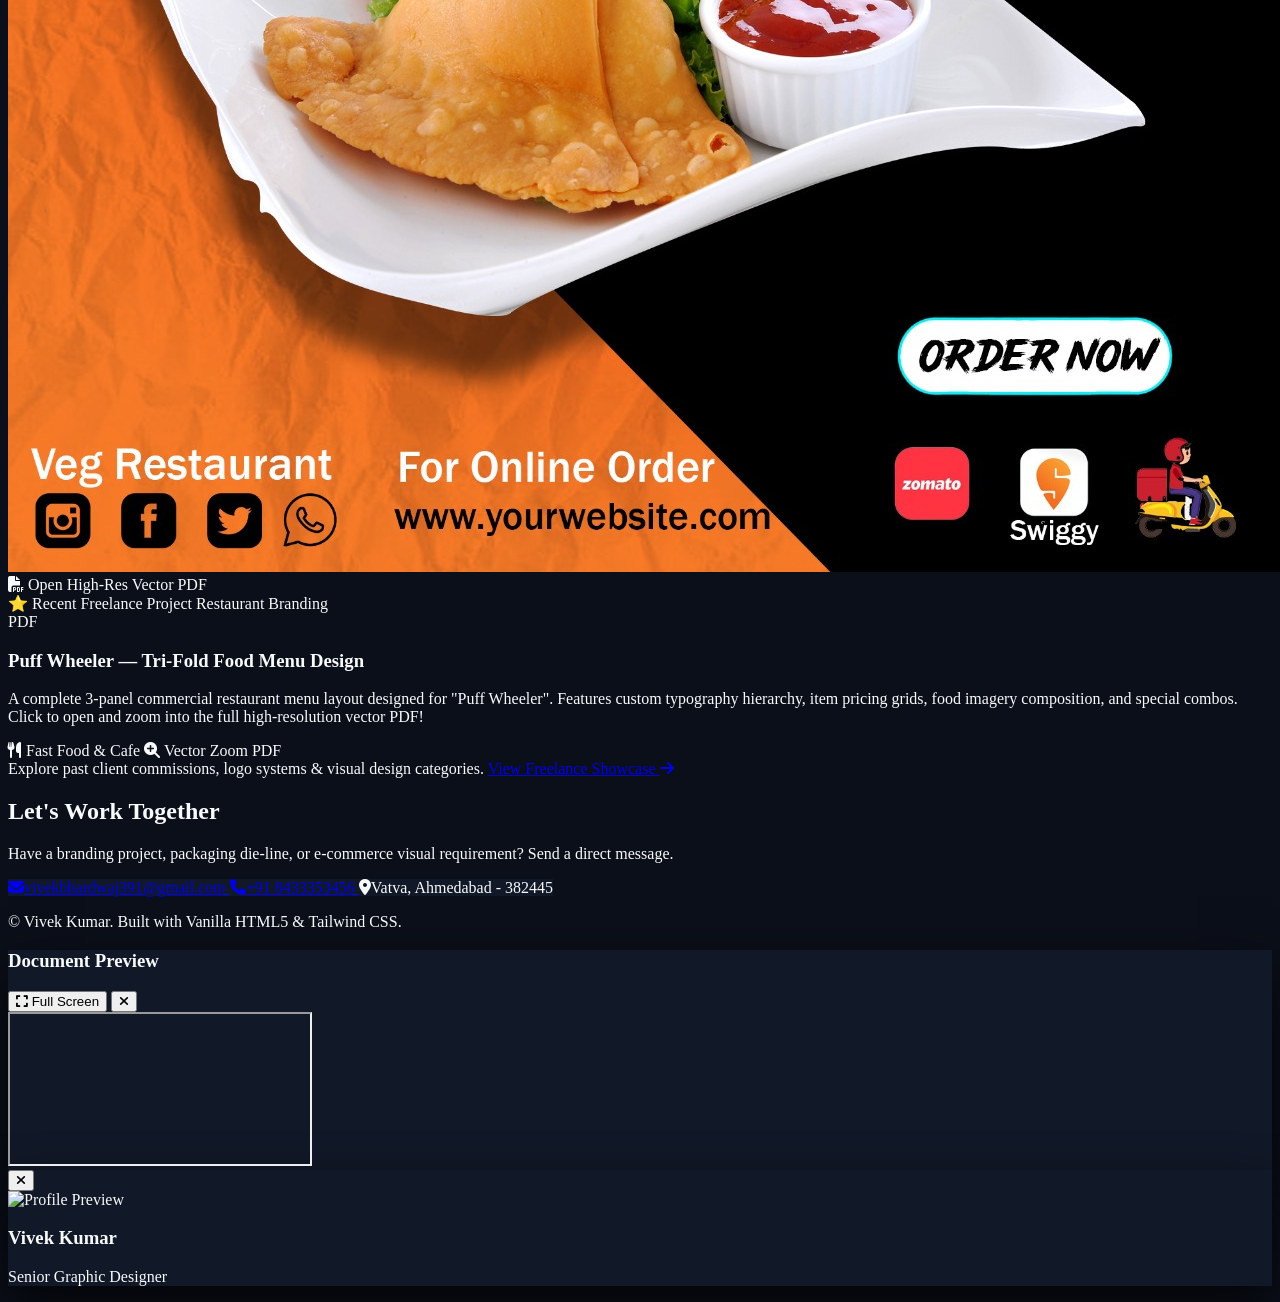
==== commit cdad114d: "Add full-website ambient swarm particle effect" ====
--- a/index.html
+++ b/index.html
@@ -37,6 +37,8 @@
     <div class="ambient-orb orb-3"></div>
     <div class="bg-grid-overlay"></div>
 </div>
+<!-- Full-Screen Interactive Swarm Canvas -->
+<canvas id="swarmCanvas" class="fixed inset-0 pointer-events-none z-0 w-full h-full"></canvas>
 
     <!-- Glowing Background Atmosphere Orbs -->
     <div class="fixed top-0 left-1/4 w-96 h-96 bg-indigo-600/15 rounded-full blur-[120px] pointer-events-none"></div>
@@ -89,8 +91,13 @@
                     Based in Ahmedabad, Gujarat. I turn raw product concepts into high-converting e-commerce visual assets, precision packaging die-lines, and photorealistic 3D textile mockups for brands like <strong class="text-white font-bold">Jindal Texofeb Ltd</strong>.
                 </p>
                 
+                <!-- 🌟 INSERT SWARM PARTICLE CANVAS CONTAINER HERE 🌟 -->
+                <div class="relative w-full h-32 my-4 rounded-xl overflow-hidden border border-indigo-500/20 bg-brand-surface/30">
+                    <canvas id="swarmCanvas" class="absolute inset-0 w-full h-full cursor-pointer"></canvas>
+                </div>
+
                 <div class="flex flex-wrap gap-4 pt-4">
-                    <a href="#work" class="bg-gradient-to-r from-indigo-500 to-pink-500 hover:from-indigo-600 hover:to-pink-600 text-white font-black px-7 py-3.5 rounded-xl shadow-lg shadow-indigo-500/20 transition inline-flex items-center gap-2 transform hover:-translate-y-0.5">
+                    <a href="#work" class="bg-gradient-to-r from-indigo-500 to-pink-500 hover:from-indigo-600 hover:to-pink-600 text-white font-black px-7 py-3.5 rounded-xl shadow-lg shadow-indigo-500/25 transition inline-flex items-center gap-2 transform hover:-translate-y-0.5">
                         <i class="fa-solid fa-compass"></i> Explore My Work
                     </a>
                     <a href="#contact" class="bg-slate-800/80 hover:bg-slate-800 border border-indigo-500/30 text-slate-200 font-bold px-7 py-3.5 rounded-xl transition inline-flex items-center gap-2">
--- a/css/style.css
+++ b/css/style.css
@@ -252,4 +252,13 @@
 [data-theme="light"] .bg-grid-overlay {
     background-image: linear-gradient(to right, rgba(15, 23, 42, 0.04) 1px, transparent 1px),
                       linear-gradient(to bottom, rgba(15, 23, 42, 0.04) 1px, transparent 1px);
+}
+#swarmCanvas {
+  position: absolute;
+  top: 0;
+  left: 0;
+  width: 100%;
+  height: 100%;
+  z-index: 1;
+  pointer-events: auto; /* Allows mouse interaction */
 }
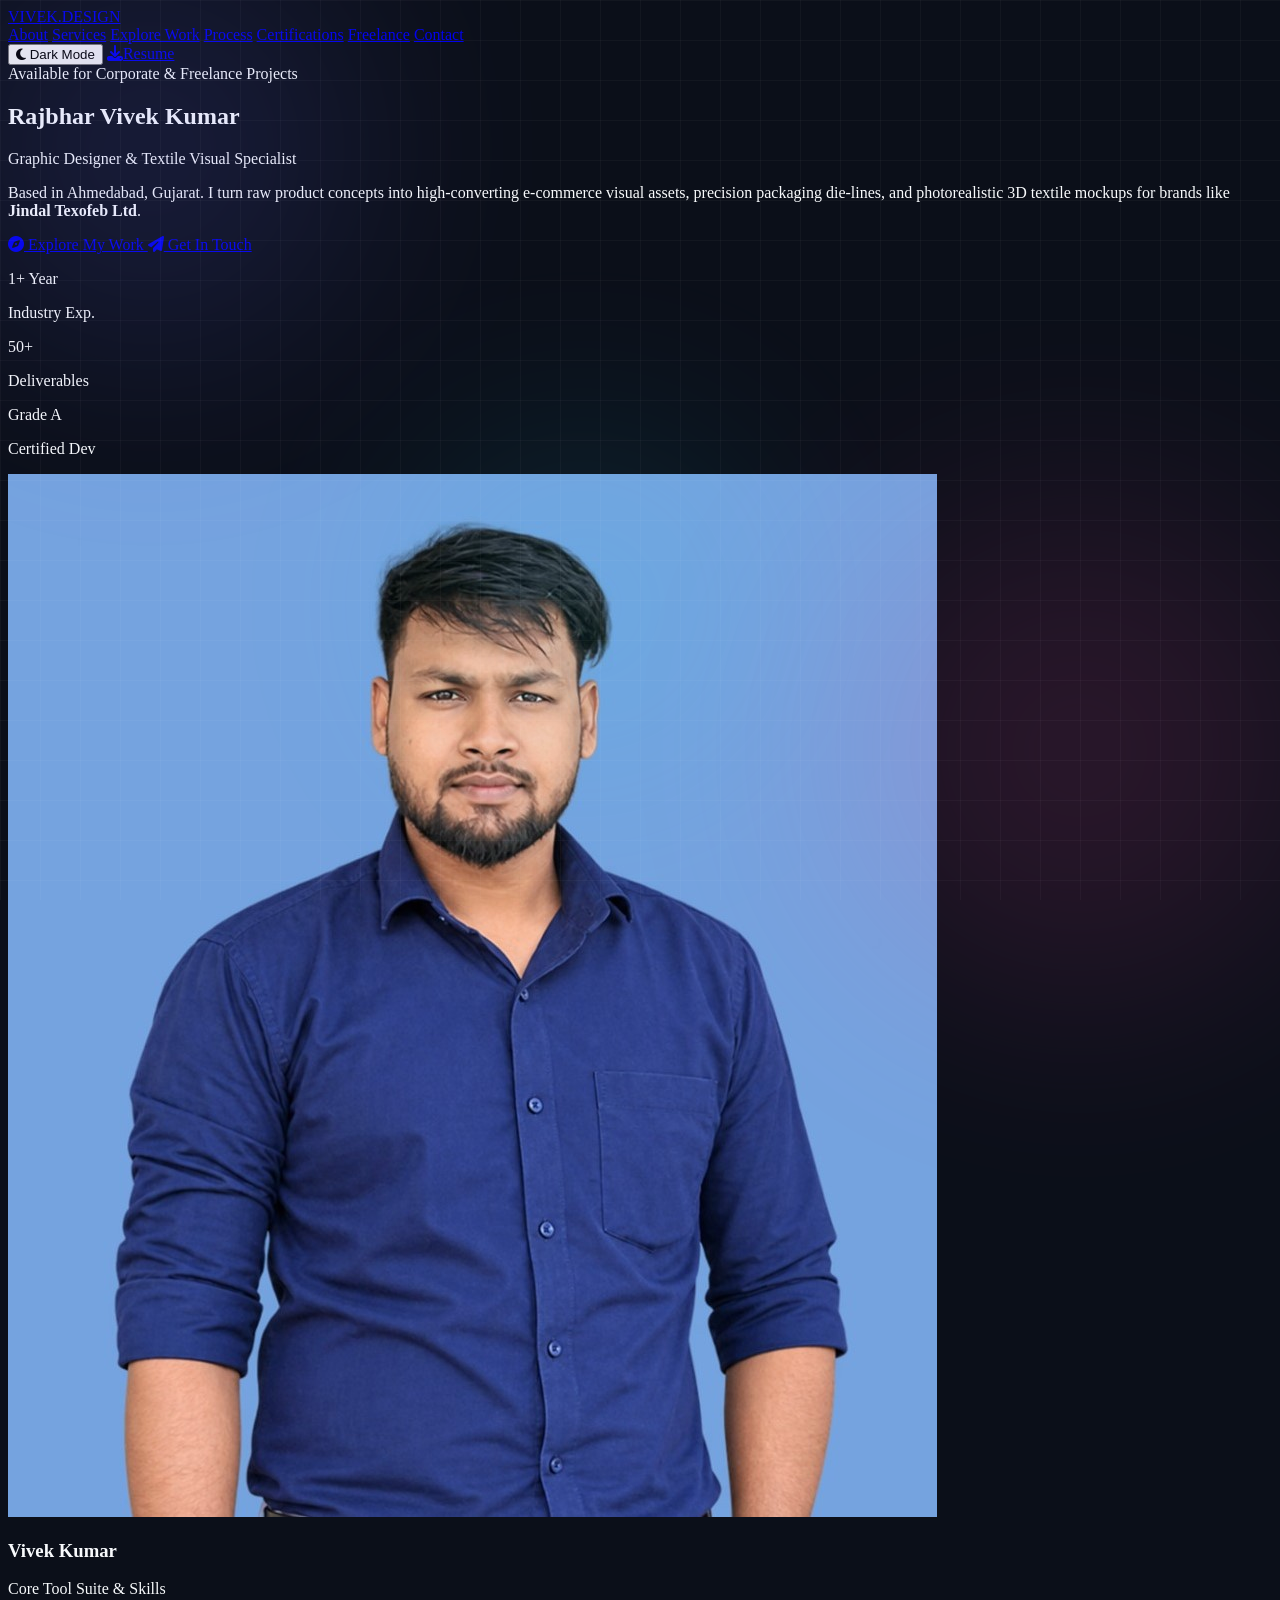
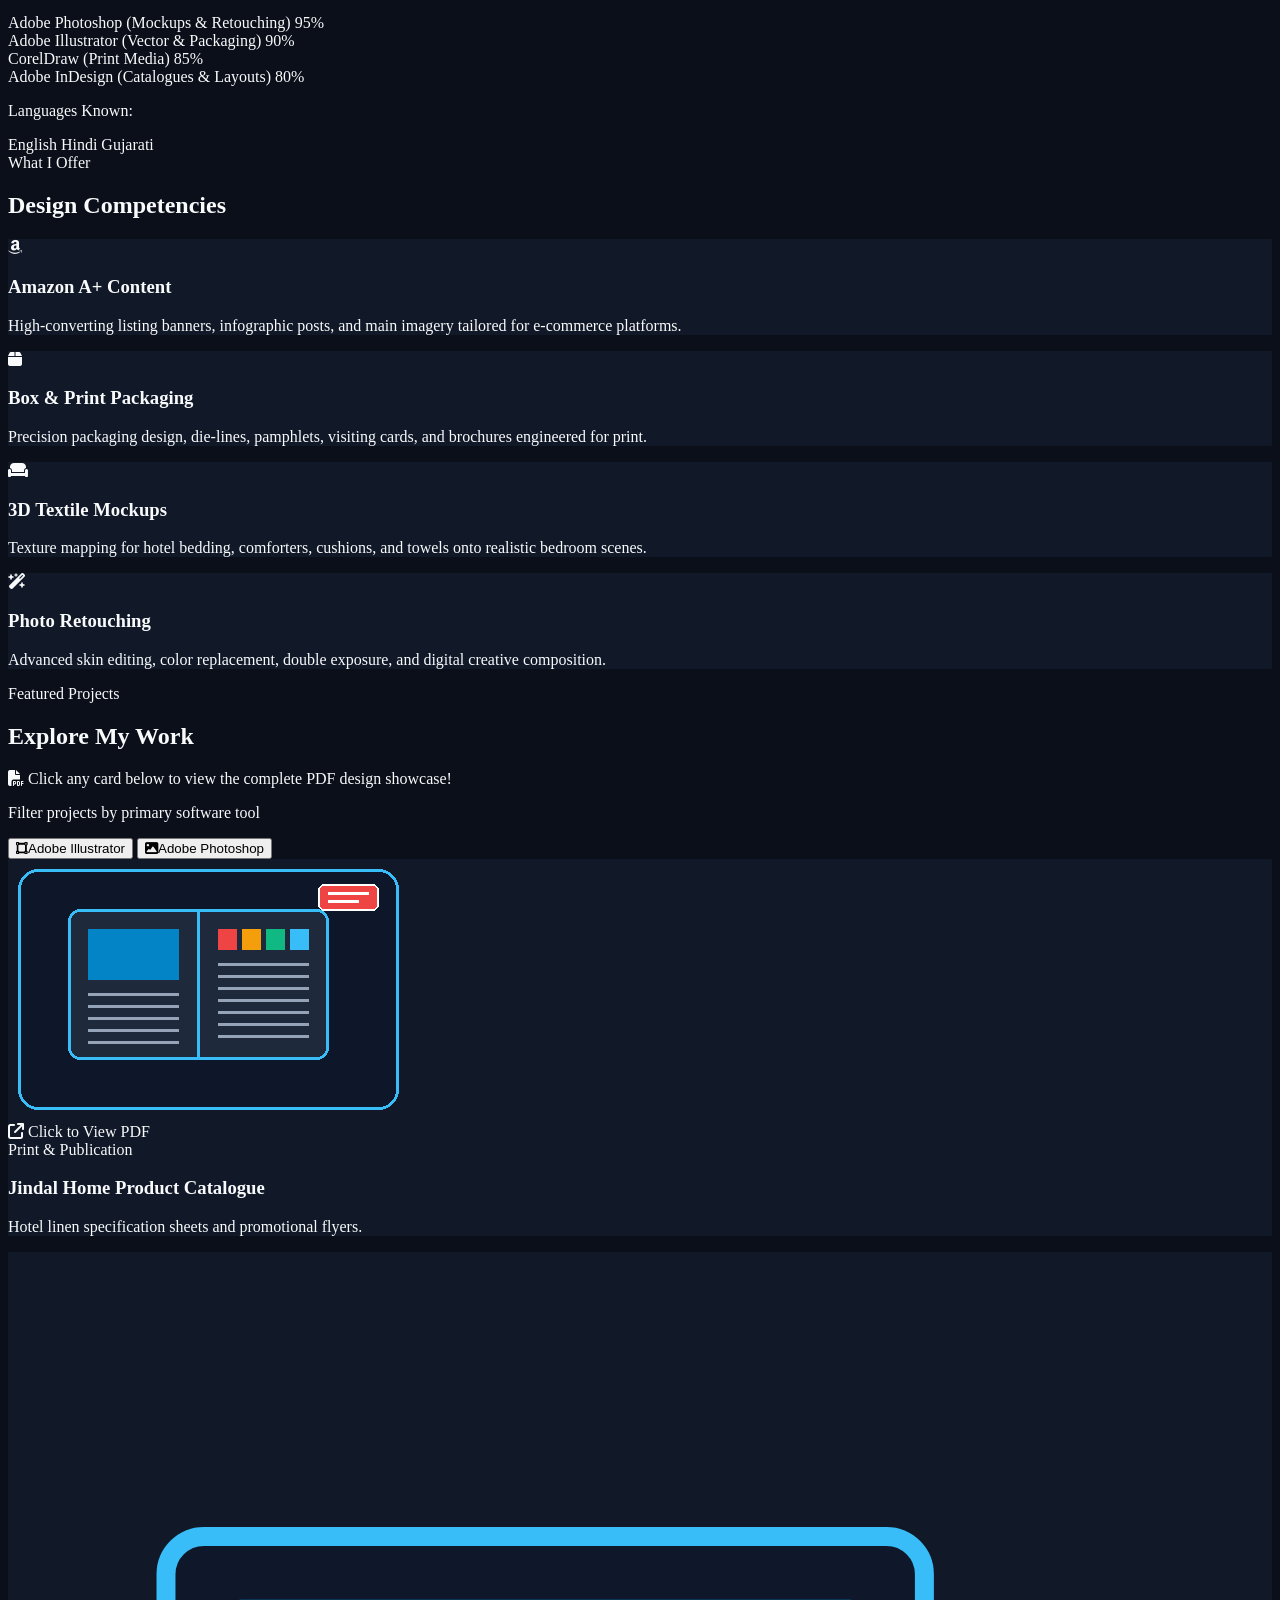
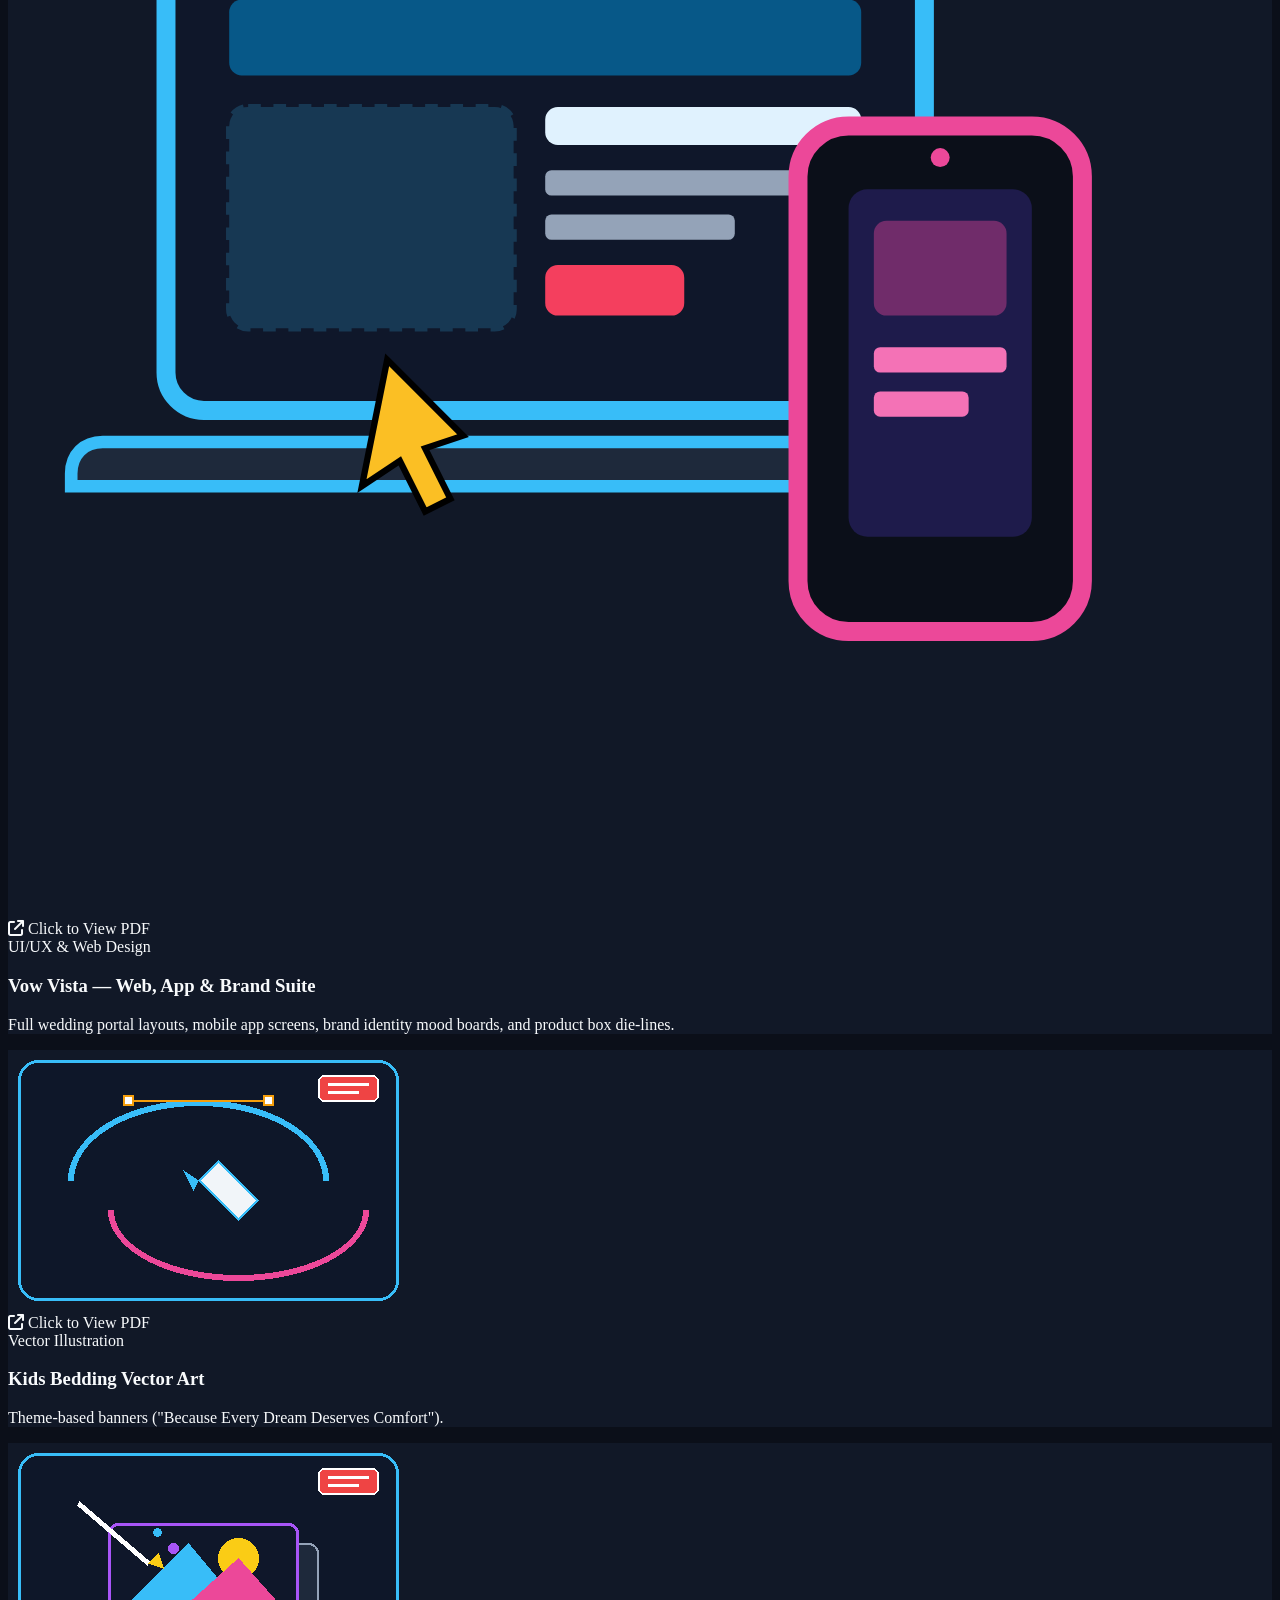
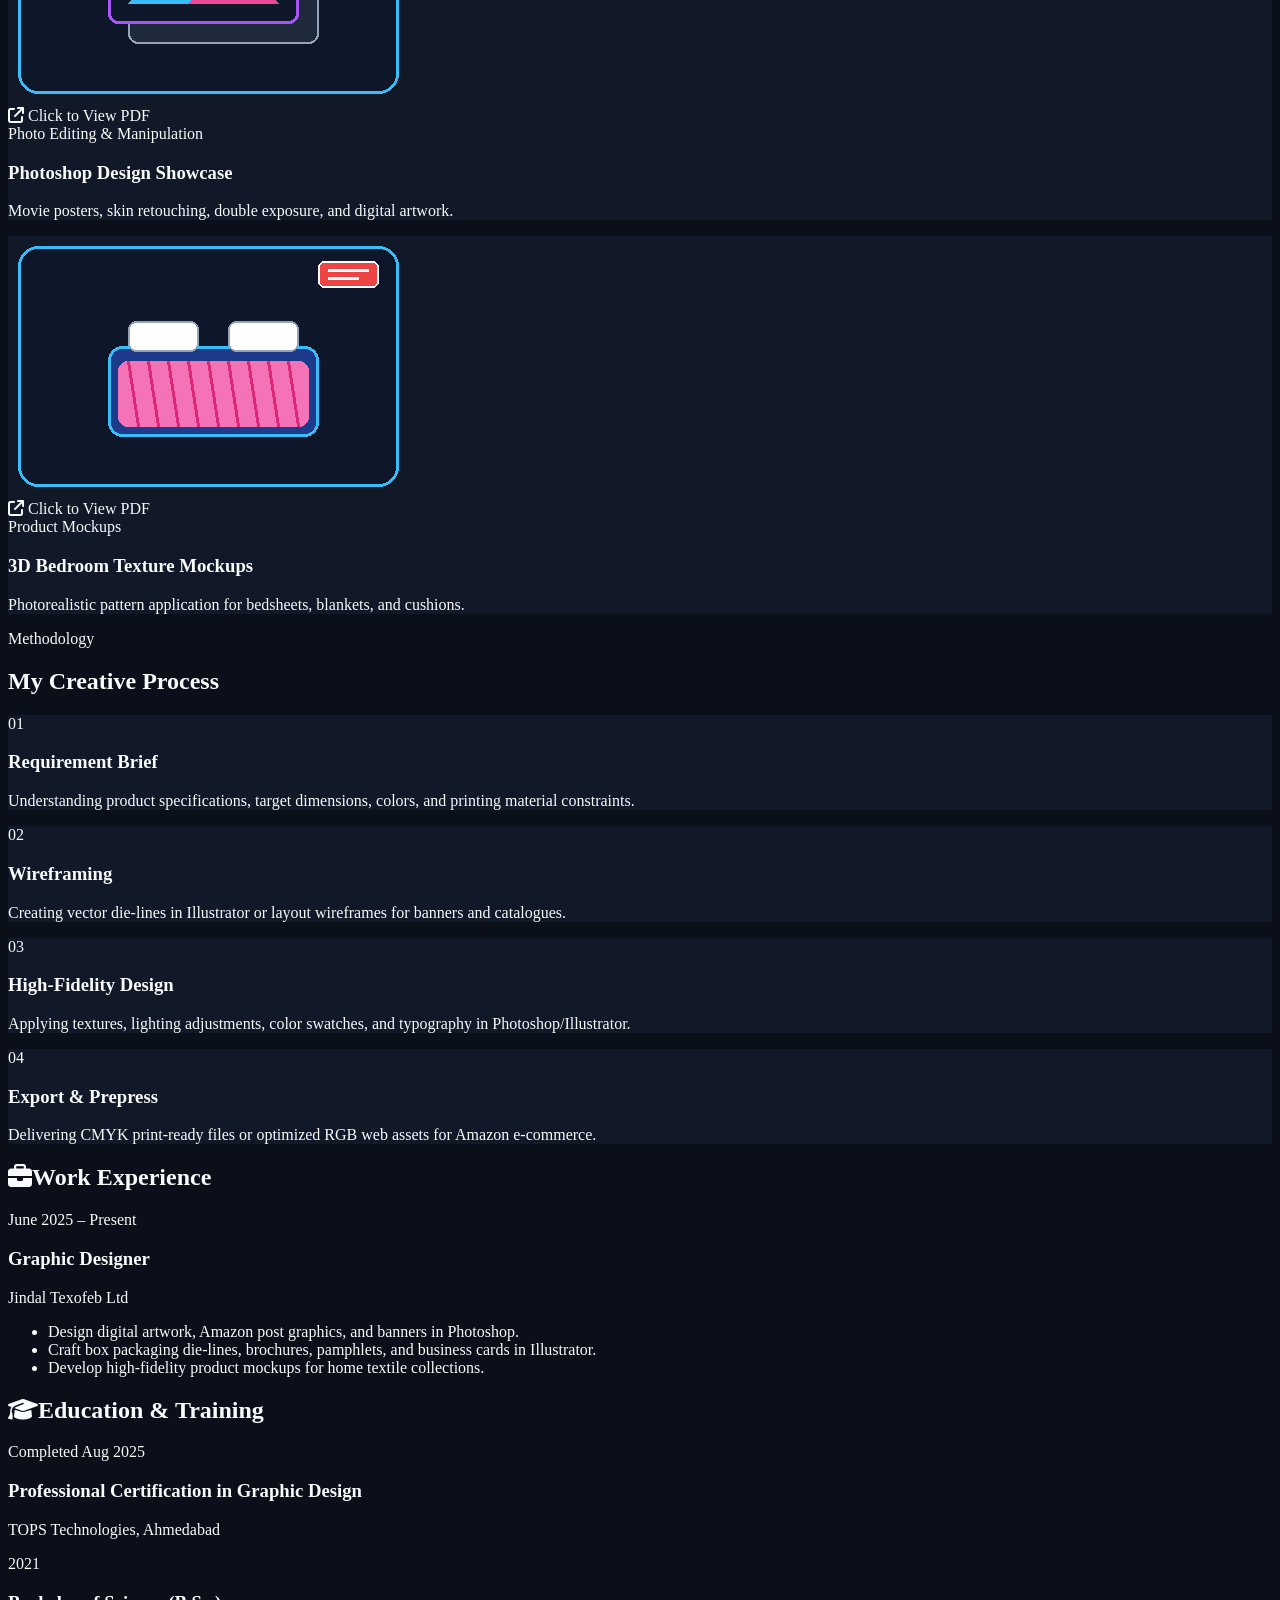
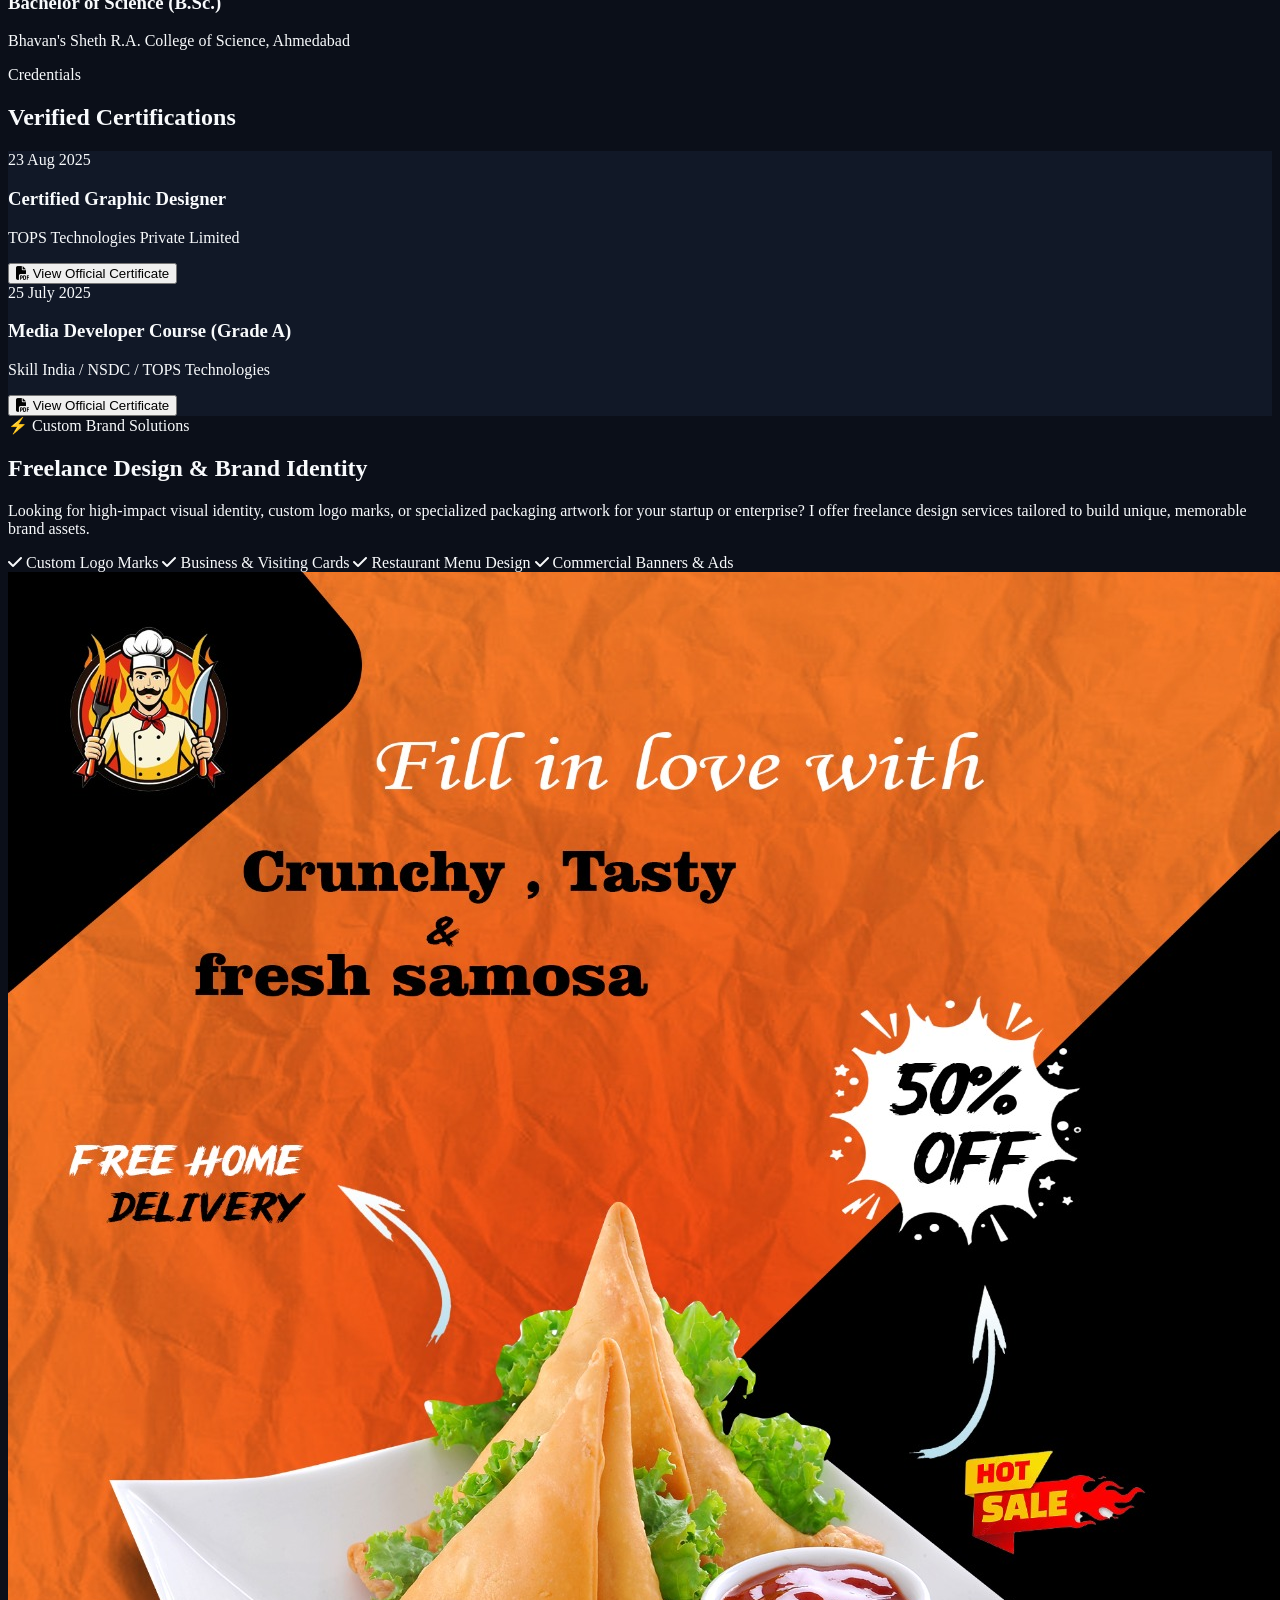
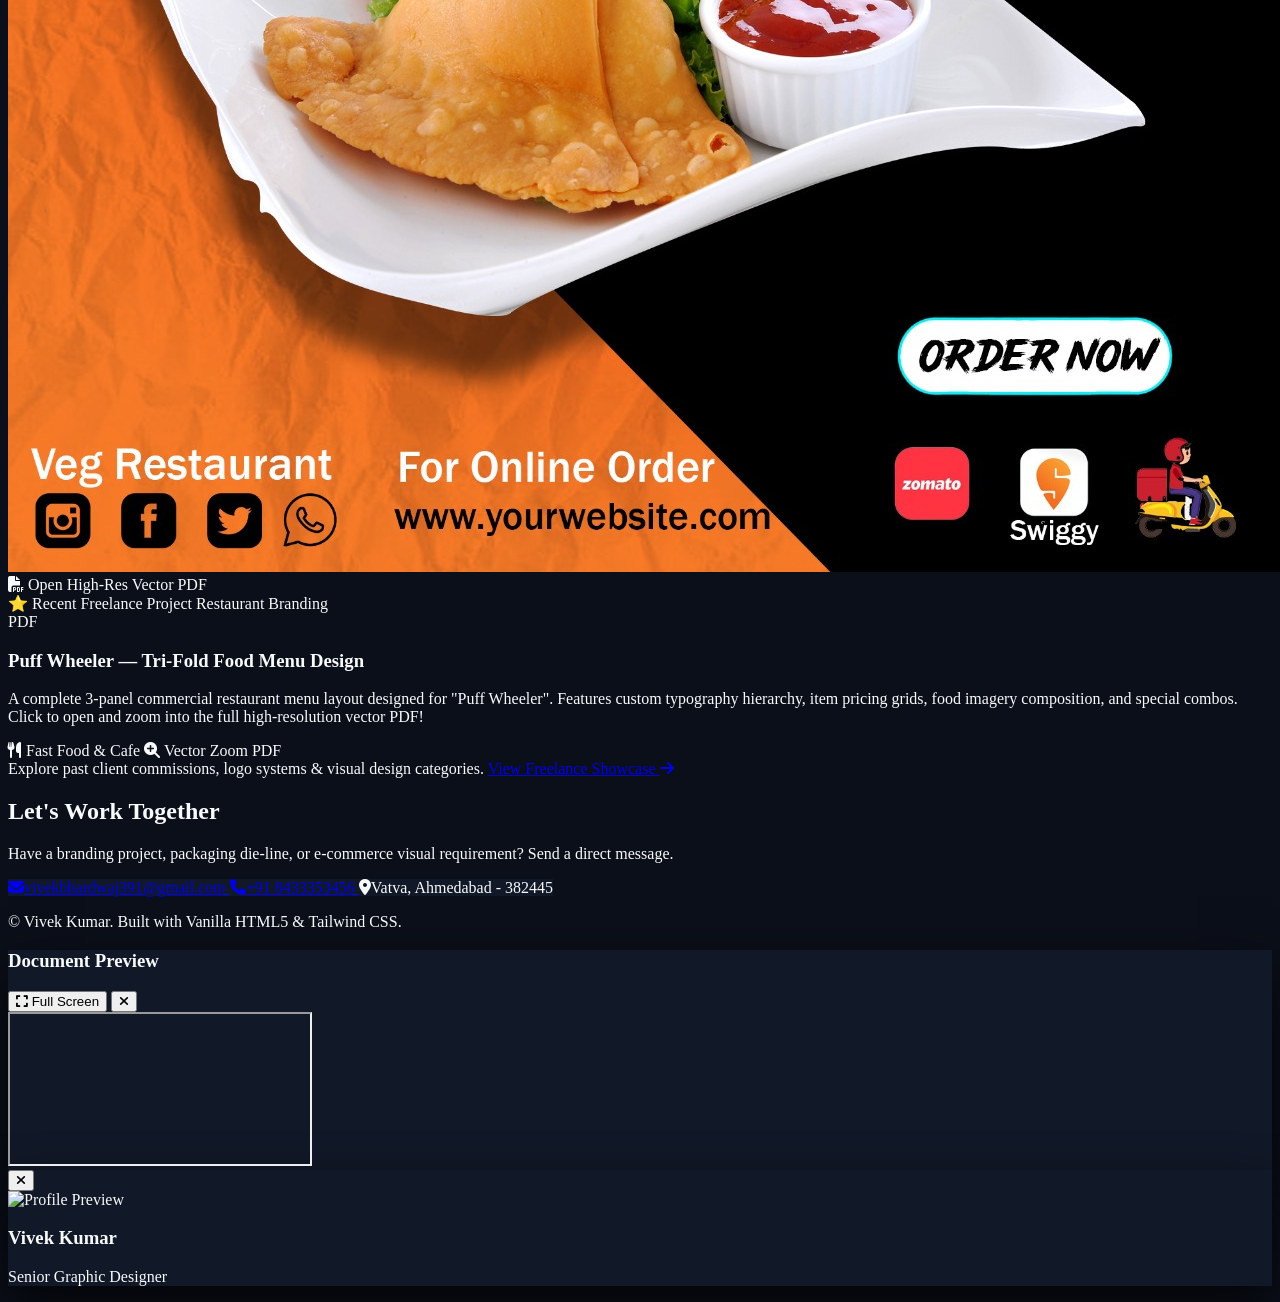
==== commit 59bd98d0: "Update JS and fix swarm text effect" ====
--- a/index.html
+++ b/index.html
@@ -37,8 +37,6 @@
     <div class="ambient-orb orb-3"></div>
     <div class="bg-grid-overlay"></div>
 </div>
-<!-- Full-Screen Interactive Swarm Canvas -->
-<canvas id="swarmCanvas" class="fixed inset-0 pointer-events-none z-0 w-full h-full"></canvas>
 
     <!-- Glowing Background Atmosphere Orbs -->
     <div class="fixed top-0 left-1/4 w-96 h-96 bg-indigo-600/15 rounded-full blur-[120px] pointer-events-none"></div>
@@ -81,9 +79,9 @@
                     <span class="w-2.5 h-2.5 rounded-full bg-pink-500 animate-ping"></span>
                     <span>Available for Corporate & Freelance Projects</span>
                 </div>
-                <h1 class="text-4xl md:text-6xl font-black text-white leading-tight">
+                <h1 class="text-4xl md:text-6xl font-black text-white leading-tight swarm-text" data-text="Rajbhar Vivek Kumar">
                     Rajbhar Vivek Kumar
-                </h1>
+                     </h1>
                 <p class="text-xl font-bold text-transparent bg-clip-text bg-gradient-to-r from-indigo-400 via-pink-400 to-amber-400">
                     Graphic Designer & Textile Visual Specialist
                 </p>
